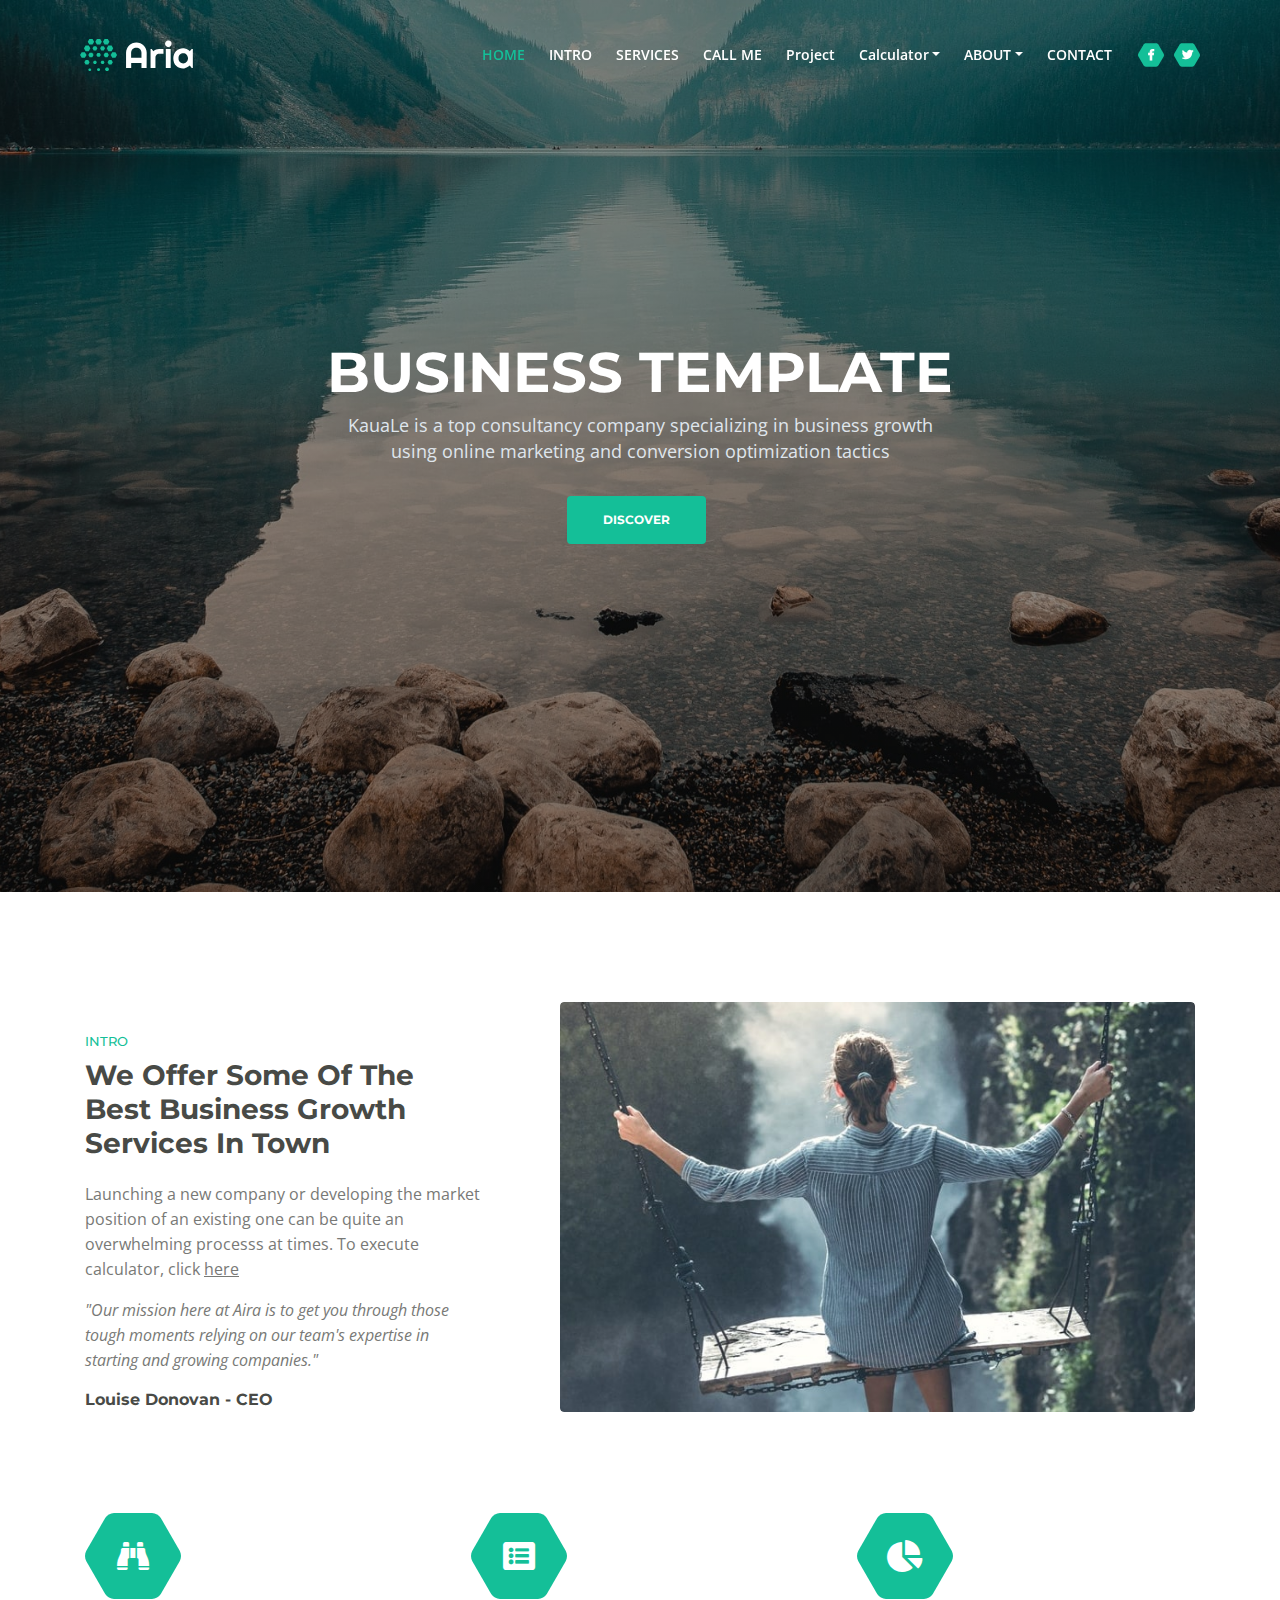
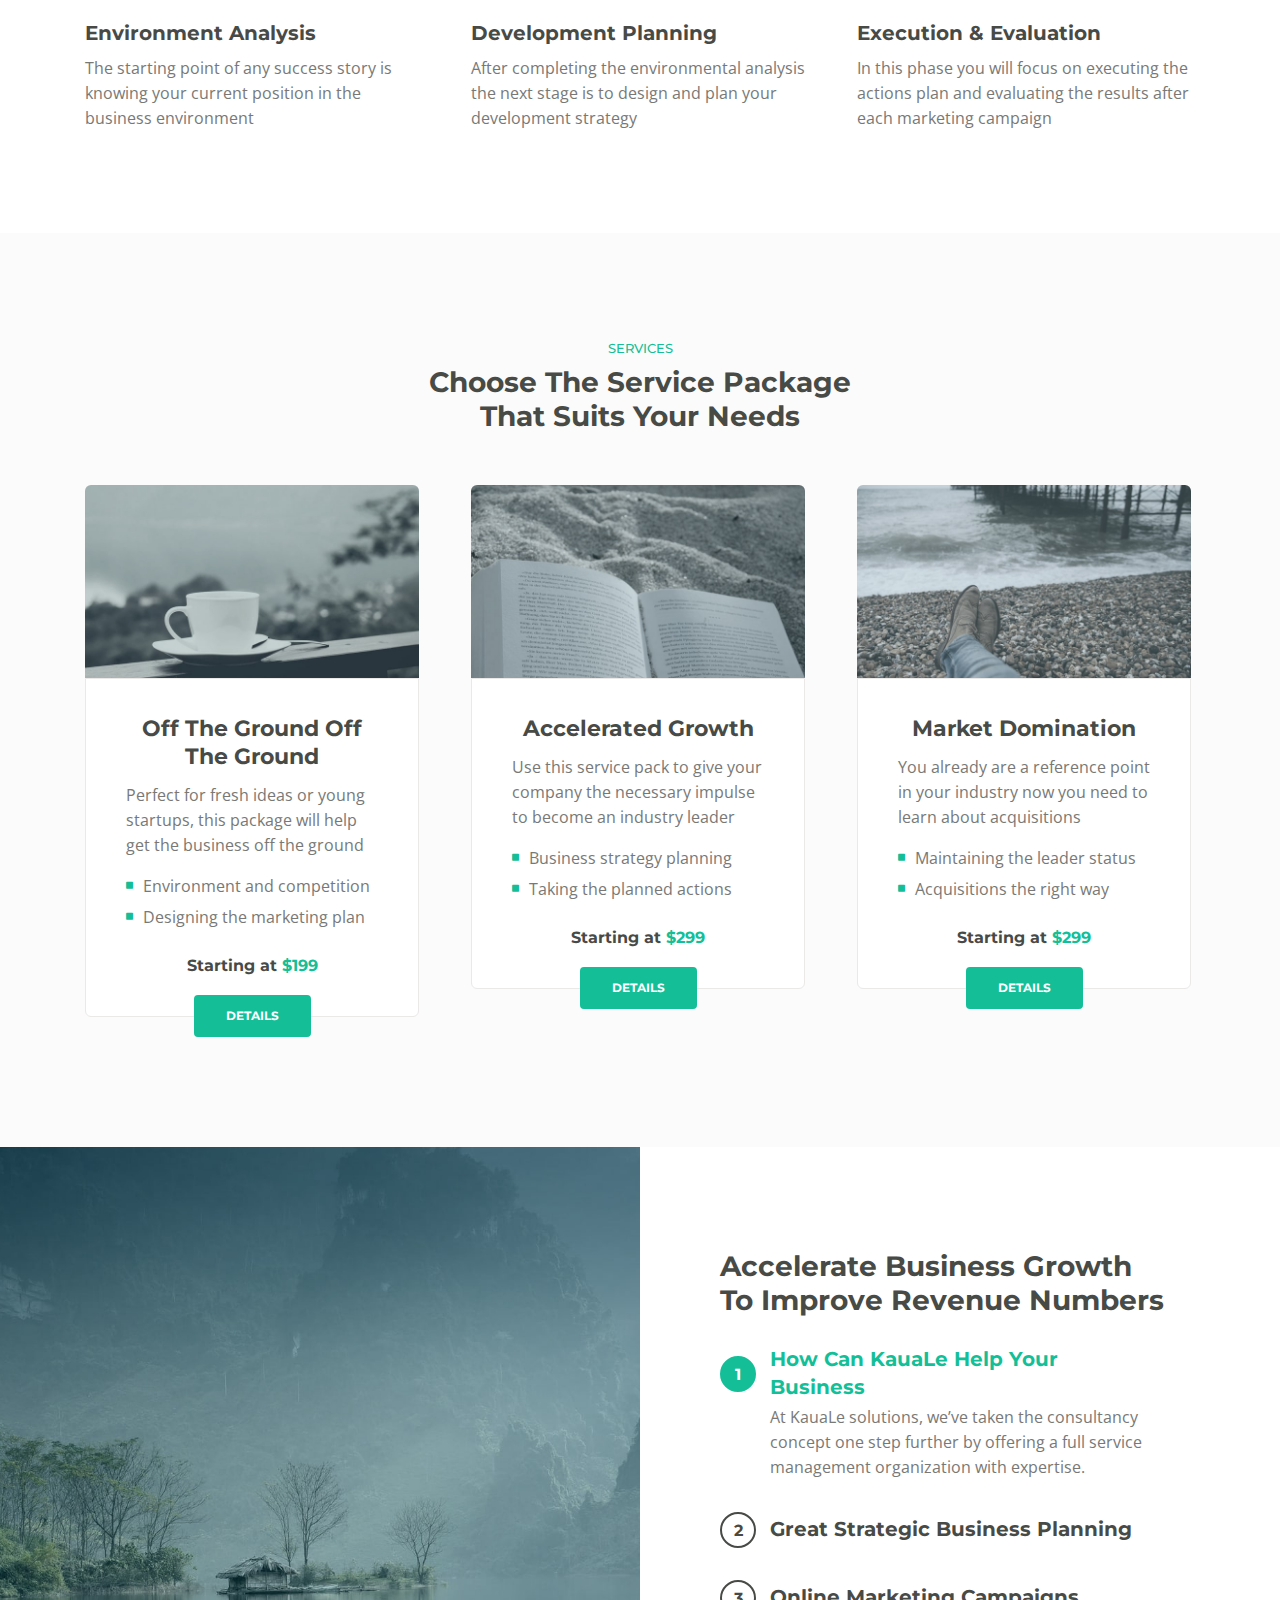
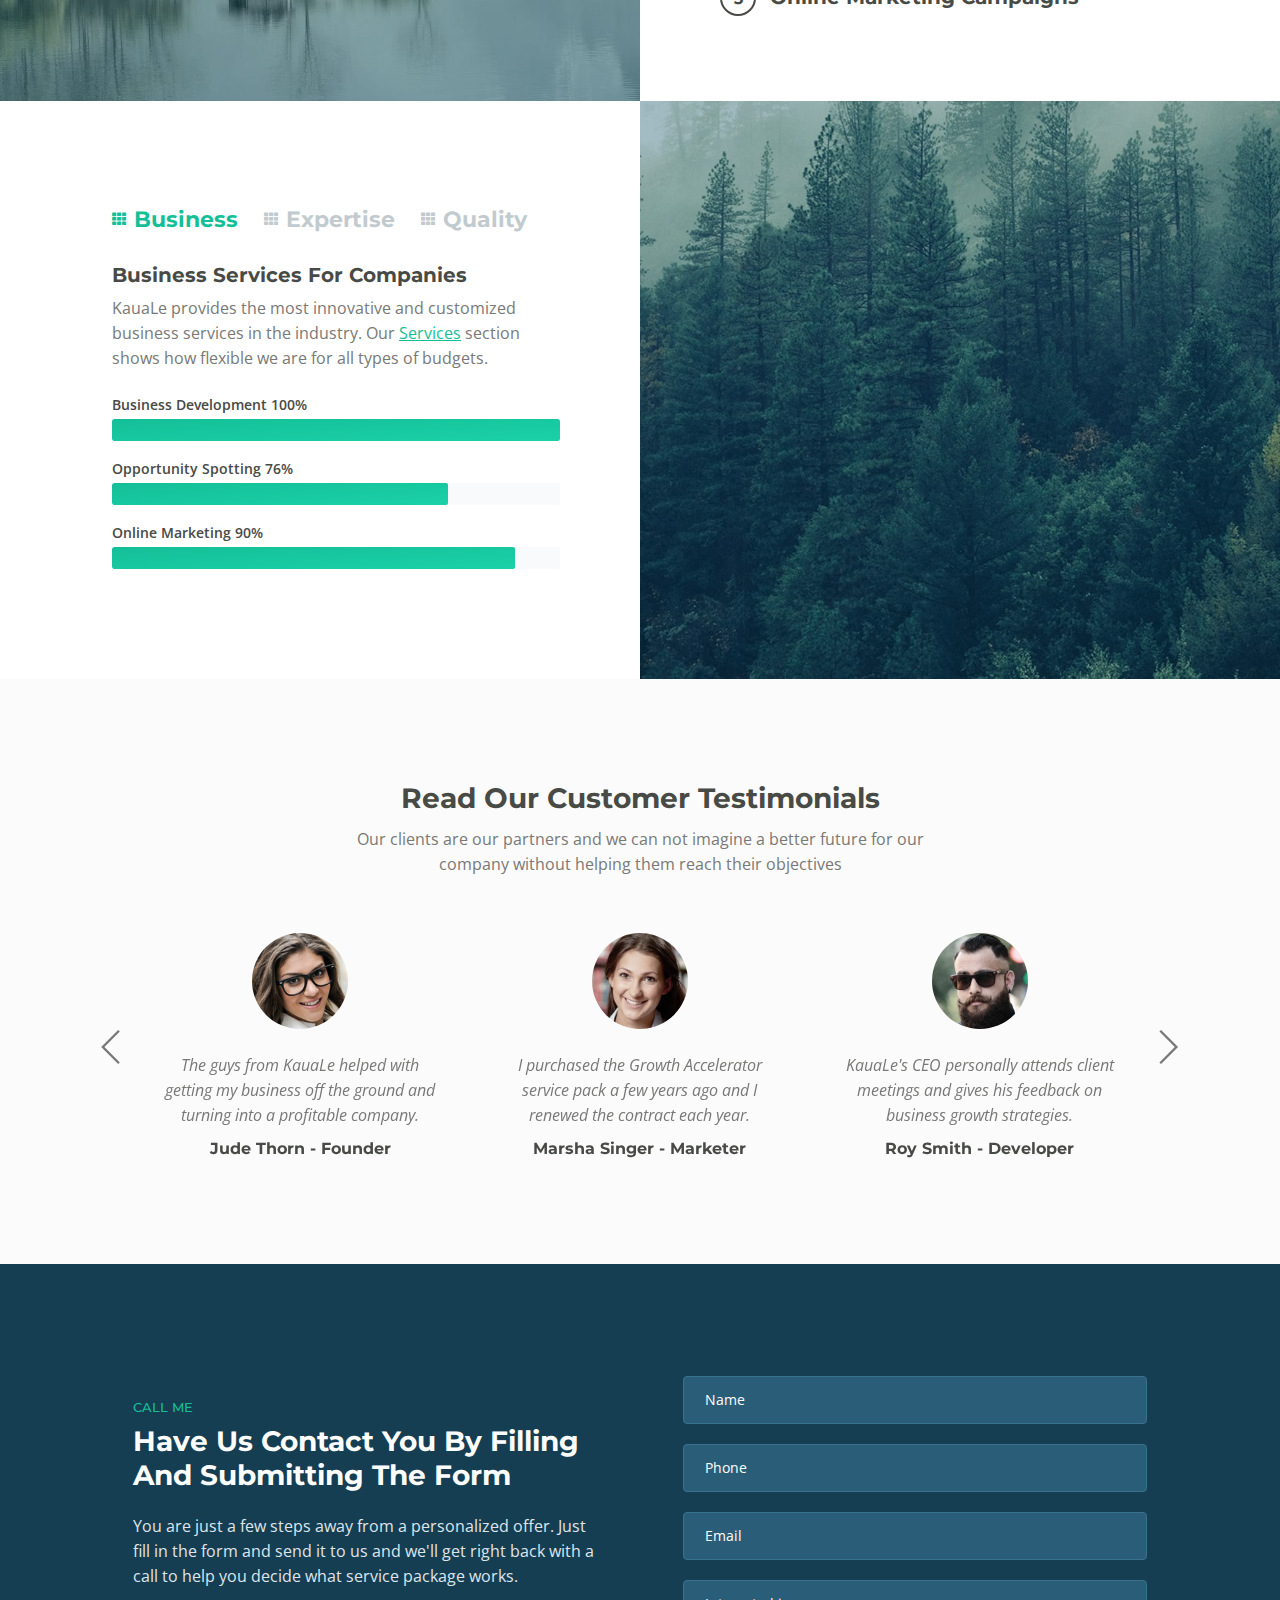
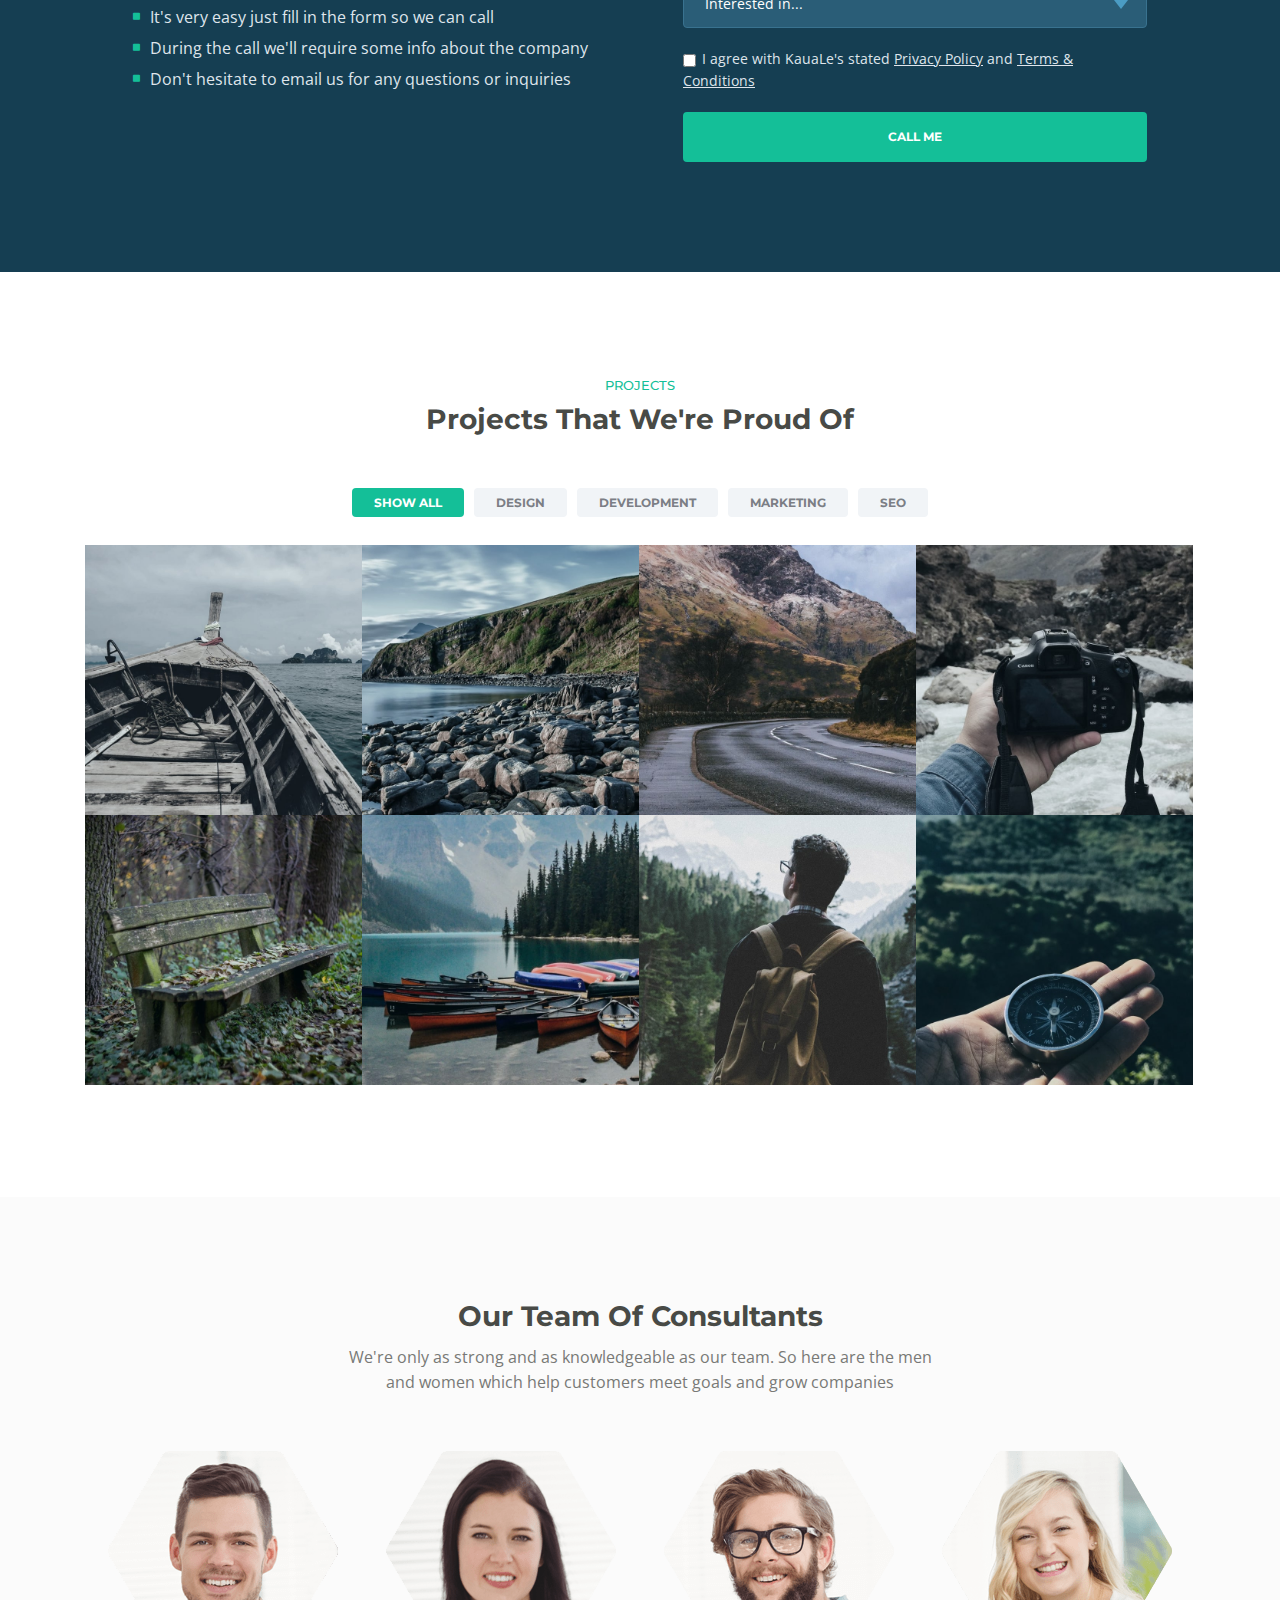
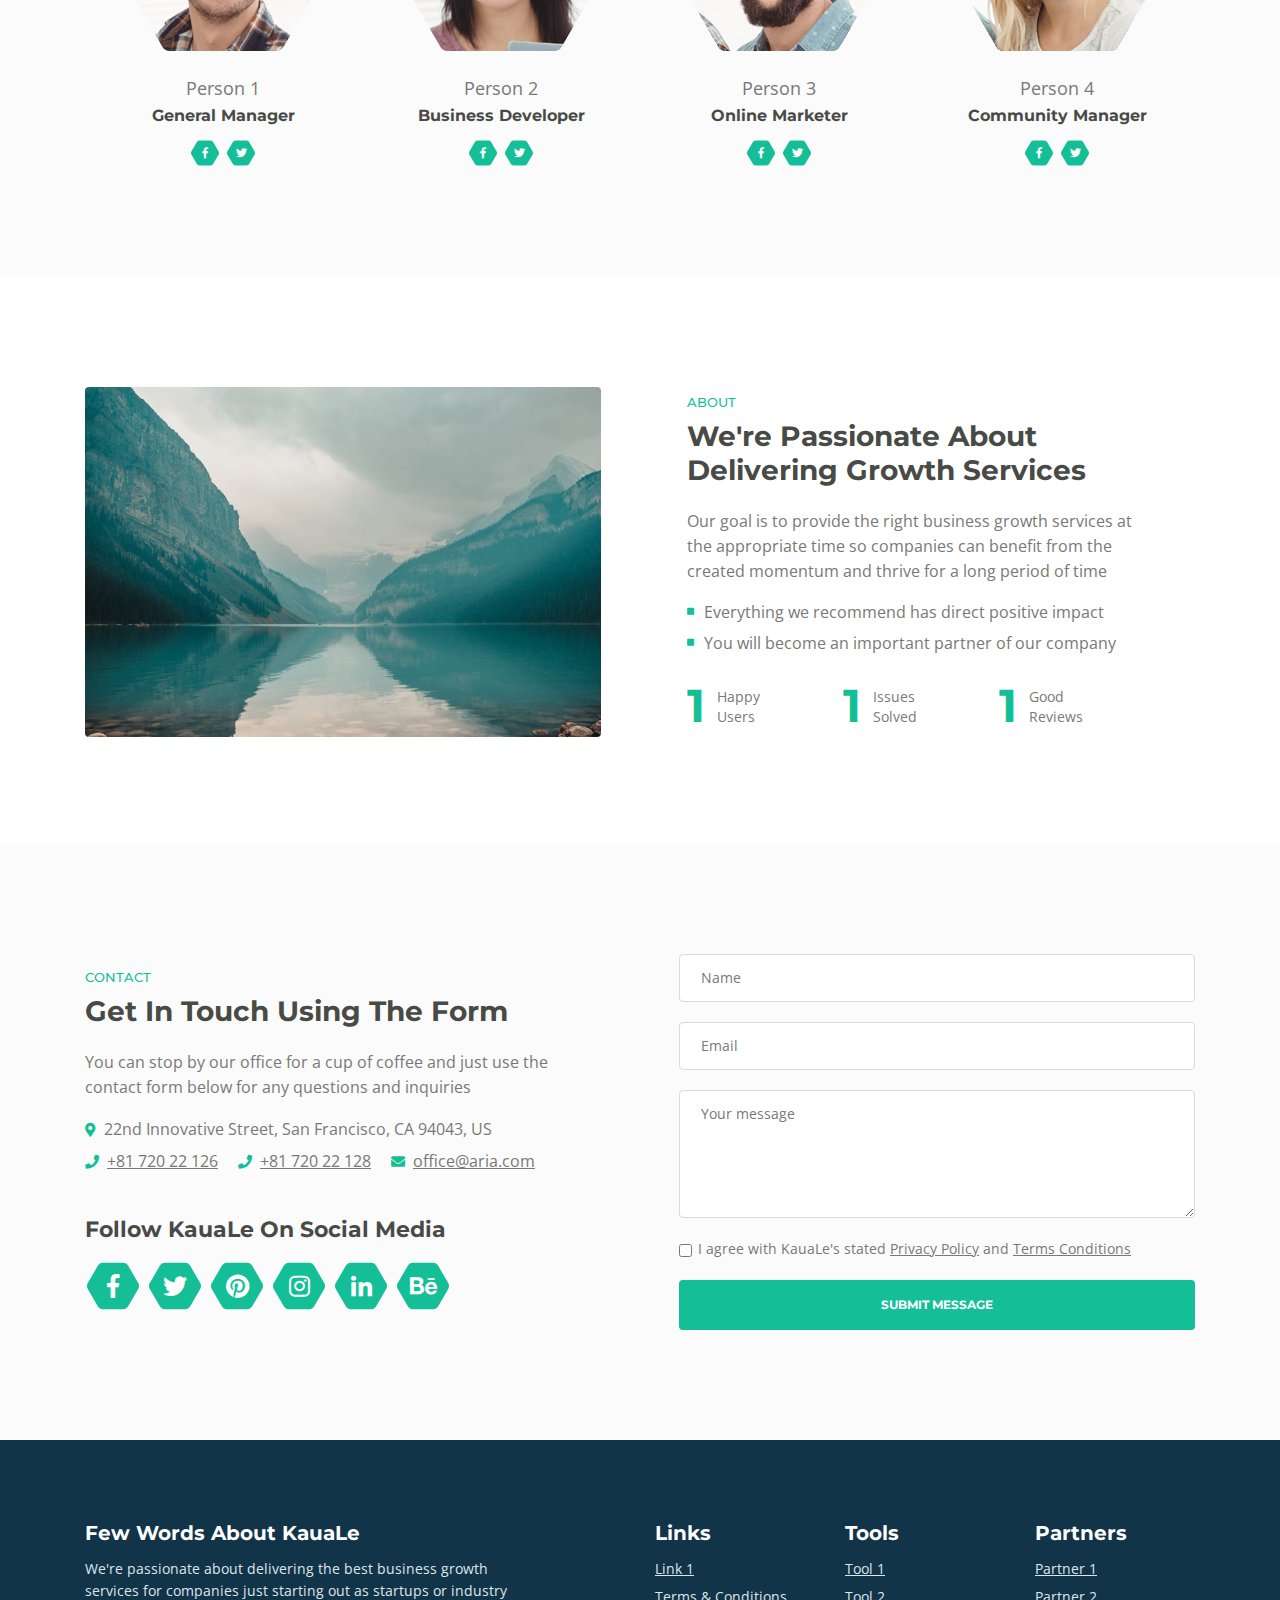
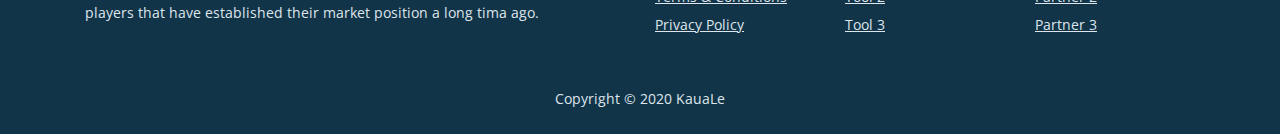
==== index.html @ f8635fef "data-netlify form added" ====
<!DOCTYPE html>
<html lang="en">
<head>
    <meta charset="utf-8">
    <meta name="viewport" content="width=device-width, initial-scale=1, shrink-to-fit=no">
    
    <!-- SEO Meta Tags -->
    <meta name="description" content="KauaLe is a business focused HTML landing page template built with Bootstrap to help you create lead generation websites for companies and their services.">
    <meta name="author" content="KauaLe">

    <!-- OG Meta Tags to improve the way the post looks when you share the page on LinkedIn, Facebook, Google+ -->
	<meta property="og:KauaLe" content="Content of KauaLe" /> <!-- website name -->
	<meta property="og:https://kauale.netlify.app" content="" /> <!-- website link -->
	<meta property="og:KauaLe" content="Title"/> <!-- title shown in the actual shared post -->
	<meta property="og:description of home page" content="description content" /> <!-- description shown in the actual shared post -->
	<meta property="og:image" content="" /> <!-- image link, make sure it's jpg -->
	<meta property="og:https://kauale.netlify.app" content="" /> <!-- where do you want your post to link to -->
	<meta property="og:type" content="article" />

    <!-- Website Title -->
    <title>KauaLe - Business HTML Landing Page Template</title>
    
    <!-- Styles -->
    <link href="https://fonts.googleapis.com/css?family=Montserrat:500,700&display=swap&subset=latin-ext" rel="stylesheet">
    <link href="https://fonts.googleapis.com/css?family=Open+Sans:400,400i,600&display=swap&subset=latin-ext" rel="stylesheet">
    <link href="css/bootstrap.css" rel="stylesheet">
    <link href="css/fontawesome-all.css" rel="stylesheet">
    <link href="css/swiper.css" rel="stylesheet">
	<link href="css/magnific-popup.css" rel="stylesheet">
	<link href="css/styles.css" rel="stylesheet">
	
	<!-- Favicon  -->
    <link rel="icon" href="images/favicon.png">
</head>
<body data-spy="scroll" data-target=".fixed-top">
    
    <!-- Preloader -->
	<div class="spinner-wrapper">
        <div class="spinner">
            <div class="bounce1"></div>
            <div class="bounce2"></div>
            <div class="bounce3"></div>
        </div>
    </div>
    <!-- end of preloader -->
    

    <!-- Navbar -->
    <nav class="navbar navbar-expand-md navbar-dark navbar-custom fixed-top">
        <!-- Text Logo - Use this if you don't have a graphic logo -->
        <!-- <a class="navbar-brand logo-text page-scroll" href="index.html">KauaLe</a> -->

        <!-- Image Logo -->
        <a class="navbar-brand logo-image" href="index.html"><img src="images/logo.svg" alt="alternative"></a>
        
        <!-- Mobile Menu Toggle Button -->
        <button class="navbar-toggler" type="button" data-toggle="collapse" data-target="#navbarsExampleDefault" aria-controls="navbarsExampleDefault" aria-expanded="false" aria-label="Toggle navigation">
            <span class="navbar-toggler-awesome fas fa-bars"></span>
            <span class="navbar-toggler-awesome fas fa-times"></span>
        </button>
        <!-- end of mobile menu toggle button -->

        <div class="collapse navbar-collapse" id="navbarsExampleDefault">
            <ul class="navbar-nav ml-auto">
                <li class="nav-item">
                    <a class="nav-link page-scroll" href="#header">HOME <span class="sr-only">(current)</span></a>
                </li>
                <li class="nav-item">
                    <a class="nav-link page-scroll" href="#intro">INTRO</a>
                </li>
                <li class="nav-item">
                    <a class="nav-link page-scroll" href="#services">SERVICES</a>
                </li>
                <li class="nav-item">
                    <a class="nav-link page-scroll" href="#callMe">CALL ME</a>
                </li>
                <li class="nav-item">
                    <a class="nav-link page-scroll" href="#project">Project</a>
                </li>
                <li class="nav-item dropdown">
                    <a class="nav-link dropdown-toggle page-scroll" href="#Calculator" id="navbarDropdown" role="button" aria-haspopup="true" aria-expanded="false">Calculator</a>
                    <div class="dropdown-menu" aria-labelledby="navbarDropdown">
                        <a class="dropdown-item" href="Calculator/Calculator.html" target="_blank"><span class="item-text">Scientific </span></a>
                        <div class="dropdown-items-divide-hr"></div>
                       <a class="dropdown-item" href="Calculator/index.html" target="_blank"><span class="item-text">Tip Calc</span></a>
                    </div>
                </li>

                <!-- Dropdown Menu -->          
                <li class="nav-item dropdown">
                    <a class="nav-link dropdown-toggle page-scroll" href="#about" id="navbarDropdown" role="button" aria-haspopup="true" aria-expanded="false">ABOUT</a>
                    <div class="dropdown-menu" aria-labelledby="navbarDropdown">
                        <a class="dropdown-item" href="terms-conditions.html"><span class="item-text">TERMS CONDITIONS</span></a>
                        <div class="dropdown-items-divide-hr"></div>
                        <a class="dropdown-item" href="privacy-policy.html"><span class="item-text">PRIVACY POLICY</span></a>
                    </div>
                </li>
                <!-- end of dropdown menu -->

                <li class="nav-item">
                    <a class="nav-link page-scroll" href="#contact">CONTACT</a>
                </li>
            </ul>
            <span class="nav-item social-icons">
                <span class="fa-stack">
                    <a href="https://twitter.com/kauale_bot" target="_blank">
                        <span class="hexagon"></span>
                        <i class="fab fa-facebook-f fa-stack-1x"></i>
                    </a>
                </span>
                <span class="fa-stack">
                    <a href="https://twitter.com/kauale_bot" target="_blank">
                        <span class="hexagon"></span>
                        <i class="fab fa-twitter fa-stack-1x"></i>
                    </a>
                </span>
            </span>
        </div>
    </nav> <!-- end of navbar -->
    <!-- end of navbar -->


    <!-- Header -->
    <header id="header" class="header">
        <div class="header-content">
            <div class="container">
                <div class="row">
                    <div class="col-lg-12">
                        <div class="text-container">
                            <h1>BUSINESS <span id="js-rotating">TEMPLATE, SERVICES, SOLUTIONS</span></h1>
                            <p class="p-heading p-large">KauaLe is a top consultancy company specializing in business growth using online marketing and conversion optimization tactics</p>
                            <a class="btn-solid-lg page-scroll" href="#intro">DISCOVER</a>
                        </div>
                    </div> <!-- end of col -->
                </div> <!-- end of row -->
            </div> <!-- end of container -->
        </div> <!-- end of header-content -->
    </header> <!-- end of header -->
    <!-- end of header -->


    <!-- Intro -->
    <div id="intro" class="basic-1">
        <div class="container">
            <div class="row">
                <div class="col-lg-5">
                    <div class="text-container">
                        <div class="section-title">INTRO</div>
                        <h2>We Offer Some Of The Best Business Growth Services In Town</h2>
                        <p>Launching a new company or developing the market position of an existing one can be quite an overwhelming processs at times.
                            To execute calculator, click <a href="Calculator/Calculator.html" target="_blank">here</p></a>
                        <p class="testimonial-text">"Our mission here at Aira is to get you through those tough moments relying on our team's expertise in starting and growing companies."</p>
                        <div class="testimonial-author">Louise Donovan - CEO</div>
                    </div> <!-- end of text-container -->
                </div> <!-- end of col -->
                <div class="col-lg-7">
                    <div class="image-container">
                        <img class="img-fluid" src="images/intro-office.jpg" alt="alternative">
                    </div> <!-- end of image-container -->
                </div> <!-- end of col -->
            </div> <!-- end of row -->
        </div> <!-- end of container -->
    </div> <!-- end of basic-1 -->
    <!-- end of intro -->


    <!-- Description -->
    <div class="cards-1">
        <div class="container">
            <div class="row">
                <div class="col-lg-12">
                    
                    <!-- Card -->
                    <div class="card">
                        <span class="fa-stack">
                            <span class="hexagon"></span>
                            <i class="fas fa-binoculars fa-stack-1x"></i>
                        </span>
                        <div class="card-body">
                            <h4 class="card-title">Environment Analysis</h4>
                            <p>The starting point of any success story is knowing your current position in the business environment</p>
                        </div>
                    </div>
                    <!-- end of card -->

                    <!-- Card -->
                    <div class="card">
                        <span class="fa-stack">
                            <span class="hexagon"></span>
                            <i class="fas fa-list-alt fa-stack-1x"></i>
                        </span>
                        <div class="card-body">
                            <h4 class="card-title">Development Planning</h4>
                            <p>After completing the environmental analysis the next stage is to design and  plan your development strategy</p>
                        </div>
                    </div>
                    <!-- end of card -->

                    <!-- Card -->
                    <div class="card">
                        <span class="fa-stack">
                            <span class="hexagon"></span>
                            <i class="fas fa-chart-pie fa-stack-1x"></i>
                        </span>
                        <div class="card-body">
                            <h4 class="card-title">Execution & Evaluation</h4>
                            <p>In this phase you will focus on executing the actions plan and evaluating the results after each marketing campaign</p>
                        </div>
                    </div>
                    <!-- end of card -->

                </div> <!-- end of col -->
            </div> <!-- end of row -->
        </div> <!-- end of container -->
    </div> <!-- end of cards-1 -->
    <!-- end of description -->


    <!-- Services -->
    <div id="services" class="cards-2">
        <div class="container">
            <div class="row">
                <div class="col-lg-12">
                    <div class="section-title">SERVICES</div>
                    <h2>Choose The Service Package<br> That Suits Your Needs</h2>
                </div> <!-- end of col -->
            </div> <!-- end of row -->
            <div class="row">
                <div class="col-lg-12">
                    
                    <!-- Card -->
                    <div class="card">
                        <div class="card-image">
                            <img class="img-fluid" src="images/services-1.jpg" alt="alternative">
                        </div>
                        <div class="card-body">
                            <h3 class="card-title">Off The Ground Off The Ground</h3>
                            <p>Perfect for fresh ideas or young startups, this package will help get the business off the ground</p>
                            <ul class="list-unstyled li-space-lg">
                                <li class="media">
                                    <i class="fas fa-square"></i>
                                    <div class="media-body">Environment and competition</div>
                                </li>
                                <li class="media">
                                    <i class="fas fa-square"></i>
                                    <div class="media-body">Designing the marketing plan</div>
                                </li>
                            </ul>
                            <p class="price">Starting at <span>$199</span></p>
                        </div>
                        <div class="button-container">
                            <a class="btn-solid-reg page-scroll" href="#callMe">DETAILS</a>
                        </div> <!-- end of button-container -->
                    </div>
                    <!-- end of card -->

                    <!-- Card -->
                    <div class="card">
                        <div class="card-image">
                            <img class="img-fluid" src="images/services-2.jpg" alt="alternative">
                        </div>
                        <div class="card-body">
                            <h3 class="card-title">Accelerated Growth</h3>
                            <p>Use this service pack to give your company the necessary impulse to become an industry leader</p>
                            <ul class="list-unstyled li-space-lg">
                                <li class="media">
                                    <i class="fas fa-square"></i>
                                    <div class="media-body">Business strategy planning</div>
                                </li>
                                <li class="media">
                                    <i class="fas fa-square"></i>
                                    <div class="media-body">Taking the planned actions</div>
                                </li>
                            </ul>
                            <p class="price">Starting at <span>$299</span></p>
                        </div>
                        <div class="button-container">
                            <a class="btn-solid-reg page-scroll" href="#callMe">DETAILS</a>
                        </div> <!-- end of button-container -->
                    </div>
                    <!-- end of card -->

                    <!-- Card -->
                    <div class="card">
                        <div class="card-image">
                            <img class="img-fluid" src="images/services-3.jpg" alt="alternative">
                        </div>
                        <div class="card-body">
                            <h3 class="card-title">Market Domination</h3>
                            <p>You already are a reference point in your industry now you need to learn about acquisitions</p>
                            <ul class="list-unstyled li-space-lg">
                                <li class="media">
                                    <i class="fas fa-square"></i>
                                    <div class="media-body">Maintaining the leader status</div>
                                </li>
                                <li class="media">
                                    <i class="fas fa-square"></i>
                                    <div class="media-body">Acquisitions the right way</div>
                                </li>
                            </ul>
                            <p class="price">Starting at <span>$299</span></p>
                        </div>
                        <div class="button-container">
                            <a class="btn-solid-reg page-scroll" href="#callMe">DETAILS</a>
                        </div> <!-- end of button-container -->
                    </div>
                    <!-- end of card -->

                </div> <!-- end of col -->
            </div> <!-- end of row -->
        </div> <!-- end of container -->
    </div> <!-- end of cards-2 -->
    <!-- end of services -->
    

    <!-- Details 1 -->
	<div id="details" class="accordion">
		<div class="area-1">
		</div><!-- end of area-1 on same line and no space between comments to eliminate margin white space --><div class="area-2">
            
            <!-- Accordion -->
            <div class="accordion-container" id="accordionOne">
                <h2>Accelerate Business Growth To Improve Revenue Numbers</h2>
                <div class="item">
                    <div id="headingOne">
                        <span data-toggle="collapse" data-target="#collapseOne" aria-expanded="true" aria-controls="collapseOne" role="button">
                            <span class="circle-numbering">1</span><span class="accordion-title">How Can KauaLe Help Your Business</span>
                        </span>
                    </div>
                    <div id="collapseOne" class="collapse show" aria-labelledby="headingOne" data-parent="#accordionOne">
                        <div class="accordion-body">
                            At KauaLe solutions, we’ve taken the consultancy concept one step further by offering a full service management organization with expertise.
                        </div>
                    </div>
                </div> <!-- end of item -->
            
                <div class="item">
                    <div id="headingTwo">
                        <span class="collapsed" data-toggle="collapse" data-target="#collapseTwo" aria-expanded="false" aria-controls="collapseTwo" role="button">
                            <span class="circle-numbering">2</span><span class="accordion-title">Great Strategic Business Planning</span>
                        </span>
                    </div>
                    <div id="collapseTwo" class="collapse" aria-labelledby="headingTwo" data-parent="#accordionOne">
                        <div class="accordion-body">
                            KauaLe partners with businesses to business growth and development ideas including environment analysis, plan execution and evaluation.
                        </div>
                    </div>
                </div> <!-- end of item -->
            
                <div class="item">
                    <div id="headingThree">
                        <span class="collapsed" data-toggle="collapse" data-target="#collapseThree" aria-expanded="false" aria-controls="collapseThree" role="button">
                            <span class="circle-numbering">3</span><span class="accordion-title">Online Marketing Campaigns</span>
                        </span>
                    </div>
                    <div id="collapseThree" class="collapse" aria-labelledby="headingThree" data-parent="#accordionOne">
                        <div class="accordion-body">
                            An awesome online marketing plan won't save your bad product but paired with a good product, the sky is the limit for what can be achieved.
                        </div>
                    </div>
                </div> <!-- end of item -->
            </div> <!-- end of accordion-container -->
            <!-- end of accordion -->

		</div> <!-- end of area-2 -->
    </div> <!-- end of accordion -->
    <!-- end of details 1 -->


    <!-- Details 2 -->
	<div class="tabs">
        <div class="area-1">
            <div class="tabs-container">
                
                <!-- Tabs Links -->
                <ul class="nav nav-tabs" id="ariaTabs" role="tablist">
                    <li class="nav-item">
                        <a class="nav-link active" id="nav-tab-1" data-toggle="tab" href="#tab-1" role="tab" aria-controls="tab-1" aria-selected="true"><i class="fas fa-th"></i> Business</a>
                    </li>
                    <li class="nav-item">
                        <a class="nav-link" id="nav-tab-2" data-toggle="tab" href="#tab-2" role="tab" aria-controls="tab-2" aria-selected="false"><i class="fas fa-th"></i> Expertise</a>
                    </li>
                    <li class="nav-item">
                        <a class="nav-link" id="nav-tab-3" data-toggle="tab" href="#tab-3" role="tab" aria-controls="tab-3" aria-selected="false"><i class="fas fa-th"></i> Quality</a>
                    </li>
                </ul>
                <!-- end of tabs links -->
                
                <!-- Tabs Content -->
                <div class="tab-content" id="ariaTabsContent">

                    <!-- Tab -->
                    <div class="tab-pane fade show active" id="tab-1" role="tabpanel" aria-labelledby="tab-1">
                        <h4>Business Services For Companies</h4>
                        <p>KauaLe provides the most innovative and customized business services in the industry. Our <a class="green page-scroll" href="#services">Services</a> section shows how flexible we are for all types of budgets.</p>
                        
                        <!-- Progress Bars -->
                        <div class="progress-container">
                            <div class="title">Business Development 100%</div>
                            <div class="progress">
                                <div class="progress-bar first" role="progressbar" aria-valuenow="0" aria-valuemin="0" aria-valuemax="100"></div>
                            </div>
                            <div class="title">Opportunity Spotting 76%</div>
                            <div class="progress">
                                <div class="progress-bar second" role="progressbar" aria-valuenow="75" aria-valuemin="0" aria-valuemax="100"></div>
                            </div>
                            <div class="title">Online Marketing 90%</div>
                            <div class="progress">
                                <div class="progress-bar third" role="progressbar" aria-valuenow="90" aria-valuemin="0" aria-valuemax="100"></div>
                            </div>
                        </div> <!-- end of progress-container -->
                        <!-- end of progress bars -->
                        
                    </div> <!-- end of tab-pane --> 
                    <!-- end of tab -->

                    <!-- Tab -->
                    <div class="tab-pane fade" id="tab-2" role="tabpanel" aria-labelledby="tab-2">
                        <ul class="list-unstyled li-space-lg first">
                            <li class="media">
                                <div class="media-bullet">1</div>
                                <div class="media-body"><strong>High quality</strong> is on top of our list when it comes to the way we deliver the services</div>
                            </li>
                            <li class="media">
                                <div class="media-bullet">2</div>
                                <div class="media-body"><strong>Maximum impact</strong> is what we look for in our actions</div>
                            </li>
                            <li class="media">
                                <div class="media-bullet">3</div>
                                <div class="media-body"><strong>Quality standards</strong> are important but meant to be exceeded</div>
                            </li>
                        </ul>
                        <ul class="list-unstyled li-space-lg last">
                            <li class="media">
                                <div class="media-bullet">4</div>
                                <div class="media-body"><strong>We're always looking</strong> for industry leaders to help them win their market position</div>
                            </li>
                            <li class="media">
                                <div class="media-bullet">5</div>
                                <div class="media-body"><strong>Evaluation</strong> is a key aspect of this business and important</div>
                            </li>
                            <li class="media">
                                <div class="media-bullet">6</div>
                                <div class="media-body"><strong>Ethic</strong> procedures ar alwasy at the base of everything we do</div>
                            </li>
                        </ul>
                    </div> <!-- end of tab-pane -->
                    <!-- end of tab -->

                    <!-- Tab -->
                    <div class="tab-pane fade" id="tab-3" role="tabpanel" aria-labelledby="tab-3">
                        <p><strong>We strive to achieve</strong> 100% customer satisfaction for both types of customers: hiring companies and job seekers. Types of customers: <a class="green" href="#your-link" data-target=".fixed-top">with huge potential</a></p>
                        <p><strong>Our goal is to help</strong> your company achieve its full potential and establish long term stability for <a class="green" href="#your-link">the stakeholders</a></p>
                        <ul class="list-unstyled li-space-lg">
                            <li class="media">
                                <i class="fas fa-square"></i>
                                <div class="media-body">It's easy to get a quotation, just call our office anytime</div>
                            </li>
                            <li class="media">
                                <i class="fas fa-square"></i>
                                <div class="media-body">We'll get back to you with an initial estimate soon</div>
                            </li>
                            <li class="media">
                                <i class="fas fa-square"></i>
                                <div class="media-body">Get ready to see results even after only 30 days</div>
                            </li>
                            <li class="media">
                                <i class="fas fa-square"></i>
                                <div class="media-body">Ask for a quote and start improving your business</div>
                            </li>
                            <li class="media">
                                <i class="fas fa-square"></i>
                                <div class="media-body">Just fill out the form and we'll call you right away</div>
                            </li>
                        </ul>
                    </div> <!-- end of tab-pane -->
                    <!-- end of tab -->

                </div> <!-- end of tab-content -->
                <!-- end of tabs content -->

            </div> <!-- end of tabs-container -->
        </div><!-- end of area-1 on same line and no space between comments to eliminate margin white space --><div class="area-2"></div> <!-- end of area-2 -->
    </div> <!-- end of tabs -->
    <!-- end of details 2 -->


    <!-- Testimonials -->
    <div class="slider">
        <div class="container">
            <div class="row">
                <div class="col-lg-12">
                    <h2>Read Our Customer Testimonials</h2>
                    <p class="p-heading">Our clients are our partners and we can not imagine a better future for our company without helping them reach their objectives</p>
                </div> <!-- end of col -->
            </div> <!-- end of row -->
            <div class="row">
                <div class="col-lg-12">

                    <!-- Card Slider -->
                    <div class="slider-container">
                        <div class="swiper-container card-slider">
                            <div class="swiper-wrapper">
                                
                                <!-- Slide -->
                                <div class="swiper-slide">
                                    <div class="card">
                                        <img class="card-image" src="images/testimonial-1.jpg" alt="alternative">
                                        <div class="card-body">
                                            <div class="testimonial-text">The guys from KauaLe helped with getting my business off the ground and turning into a profitable company.</div>
                                            <div class="testimonial-author">Jude Thorn - Founder</div>
                                        </div>
                                    </div>
                                </div> <!-- end of swiper-slide -->
                                <!-- end of slide -->
        
                                <!-- Slide -->
                                <div class="swiper-slide">
                                    <div class="card">
                                        <img class="card-image" src="images/testimonial-2.jpg" alt="alternative">
                                        <div class="card-body">
                                            <div class="testimonial-text">I purchased the Growth Accelerator service pack a few years ago and I renewed the contract each year. </div>
                                            <div class="testimonial-author">Marsha Singer - Marketer</div>
                                        </div>
                                    </div>        
                                </div> <!-- end of swiper-slide -->
                                <!-- end of slide -->
        
                                <!-- Slide -->
                                <div class="swiper-slide">
                                    <div class="card">
                                        <img class="card-image" src="images/testimonial-3.jpg" alt="alternative">
                                        <div class="card-body">
                                            <div class="testimonial-text">KauaLe's CEO personally attends client meetings and gives his feedback on business growth strategies.</div>
                                            <div class="testimonial-author">Roy Smith - Developer</div>
                                        </div>
                                    </div>        
                                </div> <!-- end of swiper-slide -->
                                <!-- end of slide -->
        
                                <!-- Slide -->
                                <div class="swiper-slide">
                                    <div class="card">
                                        <img class="card-image" src="images/testimonial-4.jpg" alt="alternative">
                                        <div class="card-body">
                                            <div class="testimonial-text">At the beginning I thought the prices are a little high for what they offer but they over deliver each and every time.</div>
                                            <div class="testimonial-author">Ronald Spice - Owner</div>
                                        </div>
                                    </div>
                                </div> <!-- end of swiper-slide -->
                                <!-- end of slide -->
        
                                <!-- Slide -->
                                <div class="swiper-slide">
                                    <div class="card">
                                        <img class="card-image" src="images/testimonial-5.jpg" alt="alternative">
                                        <div class="card-body">
                                            <div class="testimonial-text">I recommend KauaLe to every business owner or growth leader that wants to take his company to the next level.</div>
                                            <div class="testimonial-author">Lindsay Rune - Manager</div>
                                        </div>
                                    </div>        
                                </div> <!-- end of swiper-slide -->
                                <!-- end of slide -->
        
                                <!-- Slide -->
                                <div class="swiper-slide">
                                    <div class="card">
                                        <img class="card-image" src="images/testimonial-6.jpg" alt="alternative">
                                        <div class="card-body">
                                            <div class="testimonial-text">My goals for using KauaLe's services seemed high when I first set them but they've met them with no problems.</div>
                                            <div class="testimonial-author">Ann Black - Consultant</div>
                                        </div>
                                    </div>        
                                </div> <!-- end of swiper-slide -->
                                <!-- end of slide -->
                            
                            </div> <!-- end of swiper-wrapper -->
        
                            <!-- Add Arrows -->
                            <div class="swiper-button-next"></div>
                            <div class="swiper-button-prev"></div>
                            <!-- end of add arrows -->
        
                        </div> <!-- end of swiper-container -->
                    </div> <!-- end of sliedr-container -->
                    <!-- end of card slider -->

                </div> <!-- end of col -->
            </div> <!-- end of row -->
        </div> <!-- end of container -->
    </div> <!-- end of slider -->
    <!-- end of testimonials -->


    <!-- Call Me -->
    <div id="callMe" class="form-1">
        <div class="container">
            <div class="row">
                <div class="col-lg-6">
                    <div class="text-container">
                        <div class="section-title">CALL ME</div>
                        <h2 class="white">Have Us Contact You By Filling And Submitting The Form</h2>
                        <p class="white">You are just a few steps away from a personalized offer. Just fill in the form and send it to us and we'll get right back with a call to help you decide what service package works.</p>
                        <ul class="list-unstyled li-space-lg white">
                            <li class="media">
                                <i class="fas fa-square"></i>
                                <div class="media-body">It's very easy just fill in the form so we can call</div>
                            </li>
                            <li class="media">
                                <i class="fas fa-square"></i>
                                <div class="media-body">During the call we'll require some info about the company</div>
                            </li>
                            <li class="media">
                                <i class="fas fa-square"></i>
                                <div class="media-body">Don't hesitate to email us for any questions or inquiries</div>
                            </li>
                        </ul>
                    </div>
                </div> <!-- end of col -->
                <div class="col-lg-6">
                   
                    <!-- Call Me Form -->
                    <form id="callMeForm" data-toggle="validator" data-focus="false">
                        <div class="form-group">
                            <input type="text" class="form-control-input" id="lname" name="lname" required>
                            <label class="label-control" for="lname">Name</label>
                            <div class="help-block with-errors"></div>
                        </div>
                        <div class="form-group">
                            <input type="text" class="form-control-input" id="lphone" name="lphone" required>
                            <label class="label-control" for="lphone">Phone</label>
                            <div class="help-block with-errors"></div>
                        </div>
                        <div class="form-group">
                            <input type="email" class="form-control-input" id="lemail" name="lemail" required>
                            <label class="label-control" for="lemail">Email</label>
                            <div class="help-block with-errors"></div>
                        </div>
                        <div class="form-group">
                            <select class="form-control-select" id="lselect" required>
                                <option class="select-option" value="" disabled selected>Interested in...</option>
                                <option class="select-option" value="Off The Ground">Off The Ground</option>
                                <option class="select-option" value="Accelerated Growth">Accelerated Growth</option>
                                <option class="select-option" value="Market Domination">Market Domination</option>
                            </select>
                            <div class="help-block with-errors"></div>
                        </div>
                        <div class="form-group checkbox white">
                            <input type="checkbox" id="lterms" value="Agreed-to-Terms" name="lterms" required>I agree with KauaLe's stated <a class="white" href="privacy-policy.html">Privacy Policy</a> and <a class="white" href="terms-conditions.html">Terms & Conditions</a>
                            <div class="help-block with-errors"></div>
                        </div>
                        <div class="form-group">
                            <button type="submit" class="form-control-submit-button">CALL ME</button>
                        </div>
                        <div class="form-message">
                            <div id="lmsgSubmit" class="h3 text-center hidden"></div>
                        </div>
                    </form>
                    <!-- end of call me form -->
                    
                </div> <!-- end of col -->
            </div> <!-- end of row -->
        </div> <!-- end of container -->
    </div> <!-- end of form-1 -->
    <!-- end of call me -->


    <!-- Projects -->
	<div id="projects" class="filter">
		<div class="container">
            <div class="row">
                <div class="col-lg-12">
                    <div class="section-title">PROJECTS</div>
                    <h2>Projects That We're Proud Of</h2>
                </div> <!-- end of col -->
            </div> <!-- end of row -->
            <div class="row">
                <div class="col-lg-12">
                    <!-- Filter -->
                    <div class="button-group filters-button-group">
                        <a class="button is-checked" data-filter="*"><span>SHOW ALL</span></a>
                        <a class="button" data-filter=".design"><span>DESIGN</span></a>
                        <a class="button" data-filter=".development"><span>DEVELOPMENT</span></a>
                        <a class="button" data-filter=".marketing"><span>MARKETING</span></a>
                        <a class="button" data-filter=".seo"><span>SEO</span></a>
                    </div> <!-- end of button group -->
                    <div class="grid">
                        <div class="element-item development">
                            <a class="popup-with-move-anim" href="#project-1"><div class="element-item-overlay"><span>Online Banking</span></div><img src="images/project-1.jpg" alt="alternative"></a>
                        </div>
                        <div class="element-item development">
                            <a class="popup-with-move-anim" href="#project-2"><div class="element-item-overlay"><span>Classic Industry</span></div><img src="images/project-2.jpg" alt="alternative"></a>
                        </div>
                        <div class="element-item design development marketing">
                            <a class="popup-with-move-anim" href="#project-3"><div class="element-item-overlay"><span>BoomBap Audio</span></div><img src="images/project-3.jpg" alt="alternative"></a>
                        </div>
                        <div class="element-item design development marketing">
                            <a class="popup-with-move-anim" href="#project-4"><div class="element-item-overlay"><span>Van Moose</span></div><img src="images/project-4.jpg" alt="alternative"></a>
                        </div>
                        <div class="element-item design development marketing seo">
                            <a class="popup-with-move-anim" href="#project-5"><div class="element-item-overlay"><span>Joy Moments</span></div><img src="images/project-5.jpg" alt="alternative"></a>
                        </div>
                        <div class="element-item design marketing seo">
                            <a class="popup-with-move-anim" href="#project-6"><div class="element-item-overlay"><span>Spark Events</span></div><img src="images/project-6.jpg" alt="alternative"></a>
                        </div>
                        <div class="element-item design marketing">
                            <a class="popup-with-move-anim" href="#project-7"><div class="element-item-overlay"><span>Casual Wear</span></div><img src="images/project-7.jpg" alt="alternative"></a>
                        </div>
                        <div class="element-item design marketing">
                            <a class="popup-with-move-anim" href="#project-8"><div class="element-item-overlay"><span>Zazoo Apps</span></div><img src="images/project-8.jpg" alt="alternative"></a>
                        </div>
                    </div> <!-- end of grid -->
                    <!-- end of filter -->
                    
                </div> <!-- end of col -->
            </div> <!-- end of row -->
		</div> <!-- end of container -->
    </div> <!-- end of filter -->
    <!-- end of projects -->


    <!-- Project Lightboxes -->
    <!-- Lightbox -->
    <div id="project-1" class="lightbox-basic zoom-anim-dialog mfp-hide">
        <div class="row">
            <button title="Close (Esc)" type="button" class="mfp-close x-button">×</button>
            <div class="col-lg-8">
                <img class="img-fluid" src="images/project-1.jpg" alt="alternative">
            </div> <!-- end of col -->
            <div class="col-lg-4">
                <h3>Online Banking</h3>
                <hr class="line-heading">
                <h6>Strategy Development</h6>
                <p>Need a solid foundation for your business growth plans? KauaLe will help you manage sales and meet your current needs</p>
                <p>By offering the best professional services and quality products in the market. Don't hesitate and get in touch with us.</p>
                <div class="testimonial-container">
                    <p class="testimonial-text">Need a solid foundation for your business growth plans? KauaLe will help you manage sales and meet your current requirements.</p>
                    <p class="testimonial-author">General Manager</p>
                </div>
                <a class="btn-solid-reg" href="https://twitter.com/kauale_bot" target="_blank">DETAILS</a> <a class="btn-outline-reg mfp-close as-button" href="#projects">BACK</a> 
            </div> <!-- end of col -->
        </div> <!-- end of row -->
    </div> <!-- end of lightbox-basic -->
    <!-- end of lightbox -->

    <!-- Lightbox -->
    <div id="project-2" class="lightbox-basic zoom-anim-dialog mfp-hide">
        <div class="row">
            <button title="Close (Esc)" type="button" class="mfp-close x-button">×</button>
            <div class="col-lg-8">
                <img class="img-fluid" src="images/project-2.jpg" alt="alternative">
            </div> <!-- end of col -->
            <div class="col-lg-4">
                <h3>Classic Industry</h3>
                <hr class="line-heading">
                <h6>Strategy Development</h6>
                <p>Need a solid foundation for your business growth plans? KauaLe will help you manage sales and meet your current needs</p>
                <p>By offering the best professional services and quality products in the market. Don't hesitate and get in touch with us.</p>
                <div class="testimonial-container">
                    <p class="testimonial-text">Need a solid foundation for your business growth plans? KauaLe will help you manage sales and meet your current requirements.</p>
                    <p class="testimonial-author">General Manager</p>
                </div>
                <a class="btn-solid-reg" href="#your-link">DETAILS</a> <a class="btn-outline-reg mfp-close as-button" href="#projects">BACK</a> 
            </div> <!-- end of col -->
        </div> <!-- end of row -->
    </div> <!-- end of lightbox-basic -->
    <!-- end of lightbox -->

    <!-- Lightbox -->
    <div id="project-3" class="lightbox-basic zoom-anim-dialog mfp-hide">
        <div class="row">
            <button title="Close (Esc)" type="button" class="mfp-close x-button">×</button>
            <div class="col-lg-8">
                <img class="img-fluid" src="images/project-3.jpg" alt="alternative">
            </div> <!-- end of col -->
            <div class="col-lg-4">
                <h3>BoomBap Audio</h3>
                <hr class="line-heading">
                <h6>Strategy Development</h6>
                <p>Need a solid foundation for your business growth plans? KauaLe will help you manage sales and meet your current needs</p>
                <p>By offering the best professional services and quality products in the market. Don't hesitate and get in touch with us.</p>
                <div class="testimonial-container">
                    <p class="testimonial-text">Need a solid foundation for your business growth plans? KauaLe will help you manage sales and meet your current requirements.</p>
                    <p class="testimonial-author">General Manager</p>
                </div>
                <a class="btn-solid-reg" href="#your-link">DETAILS</a> <a class="btn-outline-reg mfp-close as-button" href="#projects">BACK</a> 
            </div> <!-- end of col -->
        </div> <!-- end of row -->
    </div> <!-- end of lightbox-basic -->
    <!-- end of lightbox -->

    <!-- Lightbox -->
    <div id="project-4" class="lightbox-basic zoom-anim-dialog mfp-hide">
        <div class="row">
            <button title="Close (Esc)" type="button" class="mfp-close x-button">×</button>
            <div class="col-lg-8">
                <img class="img-fluid" src="images/project-4.jpg" alt="alternative">
            </div> <!-- end of col -->
            <div class="col-lg-4">
                <h3>Van Moose</h3>
                <hr class="line-heading">
                <h6>Strategy Development</h6>
                <p>Need a solid foundation for your business growth plans? KauaLe will help you manage sales and meet your current needs</p>
                <p>By offering the best professional services and quality products in the market. Don't hesitate and get in touch with us.</p>
                <div class="testimonial-container">
                    <p class="testimonial-text">Need a solid foundation for your business growth plans? KauaLe will help you manage sales and meet your current requirements.</p>
                    <p class="testimonial-author">General Manager</p>
                </div>
                <a class="btn-solid-reg" href="#your-link">DETAILS</a> <a class="btn-outline-reg mfp-close as-button" href="#projects">BACK</a> 
            </div> <!-- end of col -->
        </div> <!-- end of row -->
    </div> <!-- end of lightbox-basic -->
    <!-- end of lightbox -->

    <!-- Lightbox -->
    <div id="project-5" class="lightbox-basic zoom-anim-dialog mfp-hide">
        <div class="row">
            <button title="Close (Esc)" type="button" class="mfp-close x-button">×</button>
            <div class="col-lg-8">
                <img class="img-fluid" src="images/project-5.jpg" alt="alternative">
            </div> <!-- end of col -->
            <div class="col-lg-4">
                <h3>Joy Moments</h3>
                <hr class="line-heading">
                <h6>Strategy Development</h6>
                <p>Need a solid foundation for your business growth plans? KauaLe will help you manage sales and meet your current needs</p>
                <p>By offering the best professional services and quality products in the market. Don't hesitate and get in touch with us.</p>
                <div class="testimonial-container">
                    <p class="testimonial-text">Need a solid foundation for your business growth plans? KauaLe will help you manage sales and meet your current requirements.</p>
                    <p class="testimonial-author">General Manager</p>
                </div>
                <a class="btn-solid-reg" href="#your-link">DETAILS</a> <a class="btn-outline-reg mfp-close as-button" href="#projects">BACK</a> 
            </div> <!-- end of col -->
        </div> <!-- end of row -->
    </div> <!-- end of lightbox-basic -->
    <!-- end of lightbox -->

    <!-- Lightbox -->
    <div id="project-6" class="lightbox-basic zoom-anim-dialog mfp-hide">
        <div class="row">
            <button title="Close (Esc)" type="button" class="mfp-close x-button">×</button>
            <div class="col-lg-8">
                <img class="img-fluid" src="images/project-6.jpg" alt="alternative">
            </div> <!-- end of col -->
            <div class="col-lg-4">
                <h3>Spark Events</h3>
                <hr class="line-heading">
                <h6>Strategy Development</h6>
                <p>Need a solid foundation for your business growth plans? KauaLe will help you manage sales and meet your current needs</p>
                <p>By offering the best professional services and quality products in the market. Don't hesitate and get in touch with us.</p>
                <div class="testimonial-container">
                    <p class="testimonial-text">Need a solid foundation for your business growth plans? KauaLe will help you manage sales and meet your current requirements.</p>
                    <p class="testimonial-author">General Manager</p>
                </div>
                <a class="btn-solid-reg" href="#your-link">DETAILS</a> <a class="btn-outline-reg mfp-close as-button" href="#projects">BACK</a> 
            </div> <!-- end of col -->
        </div> <!-- end of row -->
    </div> <!-- end of lightbox-basic -->
    <!-- end of lightbox -->

    <!-- Lightbox -->
    <div id="project-7" class="lightbox-basic zoom-anim-dialog mfp-hide">
        <div class="row">
            <button title="Close (Esc)" type="button" class="mfp-close x-button">×</button>
            <div class="col-lg-8">
                <img class="img-fluid" src="images/project-7.jpg" alt="alternative">
            </div> <!-- end of col -->
            <div class="col-lg-4">
                <h3>Casual Wear</h3>
                <hr class="line-heading">
                <h6>Strategy Development</h6>
                <p>Need a solid foundation for your business growth plans? KauaLe will help you manage sales and meet your current needs</p>
                <p>By offering the best professional services and quality products in the market. Don't hesitate and get in touch with us.</p>
                <div class="testimonial-container">
                    <p class="testimonial-text">Need a solid foundation for your business growth plans? KauaLe will help you manage sales and meet your current requirements.</p>
                    <p class="testimonial-author">General Manager</p>
                </div>
                <a class="btn-solid-reg" href="#your-link">DETAILS</a> <a class="btn-outline-reg mfp-close as-button" href="#projects">BACK</a> 
            </div> <!-- end of col -->
        </div> <!-- end of row -->
    </div> <!-- end of lightbox-basic -->
    <!-- end of lightbox -->

    <!-- Lightbox -->
    <div id="project-8" class="lightbox-basic zoom-anim-dialog mfp-hide">
        <div class="row">
            <button title="Close (Esc)" type="button" class="mfp-close x-button">×</button>
            <div class="col-lg-8">
                <img class="img-fluid" src="images/project-8.jpg" alt="alternative">
            </div> <!-- end of col -->
            <div class="col-lg-4">
                <h3>Zazoo Apps</h3>
                <hr class="line-heading">
                <h6>Strategy Development</h6>
                <p>Need a solid foundation for your business growth plans? KauaLe will help you manage sales and meet your current needs</p>
                <p>By offering the best professional services and quality products in the market. Don't hesitate and get in touch with us.</p>
                <div class="testimonial-container">
                    <p class="testimonial-text">Need a solid foundation for your business growth plans? KauaLe will help you manage sales and meet your current requirements.</p>
                    <p class="testimonial-author">General Manager</p>
                </div>
                <a class="btn-solid-reg" href="#your-link">DETAILS</a> <a class="btn-outline-reg mfp-close as-button" href="#projects">BACK</a> 
            </div> <!-- end of col -->
        </div> <!-- end of row -->
    </div> <!-- end of lightbox-basic -->
    <!-- end of lightbox -->
    <!-- end of project lightboxes -->


    <!-- Team -->
    <div class="basic-2">
        <div class="container">
            <div class="row">
                <div class="col-lg-12">
                    <h2>Our Team Of Consultants</h2>
                    <p class="p-heading">We're only as strong and as knowledgeable as our team. So here are the men and women which help customers meet goals and grow companies</p>
                </div> <!-- end of col -->
            </div> <!-- end of row -->
            <div class="row">
                <div class="col-lg-12">

                    <!-- Team Member -->
                    <div class="team-member">
                        <div class="image-wrapper">
                            <img class="img-fluid" src="images/team-1.png" alt="alternative">
                        </div> <!-- end of image-wrapper -->
                        <p class="p-large">Person 1</p>
                        <p class="job-title">General Manager</p>
                        <span class="social-icons">
                            <span class="fa-stack">
                                <a href="#your-link">
                                    <span class="hexagon"></span>
                                    <i class="fab fa-facebook-f fa-stack-1x"></i>
                                </a>
                            </span>
                            <span class="fa-stack">
                                <a href="https://twitter.com/kauale_bot" target="_blank">
                                    <span class="hexagon"></span>
                                    <i class="fab fa-twitter fa-stack-1x"></i>
                                </a>
                            </span>
                        </span>
                    </div> <!-- end of team-member -->
                    <!-- end of team member -->

                    <!-- Team Member -->
                    <div class="team-member">
                        <div class="image-wrapper">
                            <img class="img-fluid" src="images/team-2.png" alt="alternative">
                        </div> <!-- end of image wrapper -->
                        <p class="p-large">Person 2</p>
                        <p class="job-title">Business Developer</p>
                        <span class="social-icons">
                            <span class="fa-stack">
                                <a href="#your-link">
                                    <span class="hexagon"></span>
                                    <i class="fab fa-facebook-f fa-stack-1x"></i>
                                </a>
                            </span>
                            <span class="fa-stack">
                                <a href="#your-link">
                                    <span class="hexagon"></span>
                                    <i class="fab fa-twitter fa-stack-1x"></i>
                                </a>
                            </span>
                        </span>
                    </div> <!-- end of team-member -->
                    <!-- end of team member -->

                    <!-- Team Member -->
                    <div class="team-member">
                        <div class="image-wrapper">
                            <img class="img-fluid" src="images/team-3.png" alt="alternative">
                        </div> <!-- end of image wrapper -->
                        <p class="p-large">Person 3</p>
                        <p class="job-title">Online Marketer</p>
                        <span class="social-icons">
                            <span class="fa-stack">
                                <a href="#your-link">
                                    <span class="hexagon"></span>
                                    <i class="fab fa-facebook-f fa-stack-1x"></i>
                                </a>
                            </span>
                            <span class="fa-stack">
                                <a href="#your-link">
                                    <span class="hexagon"></span>
                                    <i class="fab fa-twitter fa-stack-1x"></i>
                                </a>
                            </span>
                        </span>
                    </div> <!-- end of team-member -->
                    <!-- end of team member -->

                    <!-- Team Member -->
                    <div class="team-member">
                        <div class="image-wrapper">
                            <img class="img-fluid" src="images/team-4.png" alt="alternative">
                        </div> <!-- end of image wrapper -->
                        <p class="p-large">Person 4</p>
                        <p class="job-title">Community Manager</p>
                        <span class="social-icons">
                            <span class="fa-stack">
                                <a href="#your-link">
                                    <span class="hexagon"></span>
                                    <i class="fab fa-facebook-f fa-stack-1x"></i>
                                </a>
                            </span>
                            <span class="fa-stack">
                                <a href="#your-link">
                                    <span class="hexagon"></span>
                                    <i class="fab fa-twitter fa-stack-1x"></i>
                                </a>
                            </span>
                        </span>
                    </div> <!-- end of team-member -->
                    <!-- end of team member -->

                </div> <!-- end of col -->
            </div> <!-- end of row -->
        </div> <!-- end of container -->
    </div> <!-- end of basic-2 -->
    <!-- end of team -->


    <!-- About -->
    <div id="about" class="counter">
        <div class="container">
            <div class="row">
                <div class="col-lg-5 col-xl-6">
                    <div class="image-container">
                        <img class="img-fluid" src="images/about.jpg" alt="alternative">
                    </div> <!-- end of image-container -->
                </div> <!-- end of col -->
                <div class="col-lg-7 col-xl-6">
                    <div class="text-container">
                        <div class="section-title">ABOUT</div>
                        <h2>We're Passionate About Delivering Growth Services</h2>
                        <p>Our goal is to provide the right business growth services at the appropriate time so companies can benefit from the created momentum and thrive for a long period of time</p>
                        <ul class="list-unstyled li-space-lg">
                            <li class="media">
                                <i class="fas fa-square"></i>
                                <div class="media-body">Everything we recommend has direct positive impact</div>
                            </li>
                            <li class="media">
                                <i class="fas fa-square"></i>
                                <div class="media-body">You will become an important partner of our company</div>
                            </li>
                        </ul>

                        <!-- Counter -->
                        <div id="counter">
                            <div class="cell">
                                <div class="counter-value number-count" data-count="231">1</div>
                                <div class="counter-info">Happy<br>Users</div>
                            </div>
                            <div class="cell">
                                <div class="counter-value number-count" data-count="121">1</div>
                                <div class="counter-info">Issues<br>Solved</div>
                            </div>
                            <div class="cell">
                                <div class="counter-value number-count" data-count="159">1</div>
                                <div class="counter-info">Good<br>Reviews</div>
                            </div>
                        </div>
                        <!-- end of counter -->

                    </div> <!-- end of text-container -->      
                </div> <!-- end of col -->
            </div> <!-- end of row -->
        </div> <!-- end of container -->
    </div> <!-- end of counter -->
    <!-- end of about -->


    <!-- Contact -->
    <div id="contact" class="form-2" data-netlify="true">
        <div class="container">
            <div class="row">
                <div class="col-lg-6">
                    <div class="text-container">
                        <div class="section-title">CONTACT</div>
                        <h2>Get In Touch Using The Form</h2>
                        <p>You can stop by our office for a cup of coffee and just use the contact form below for any questions and inquiries</p>
                        <ul class="list-unstyled li-space-lg">
                            <li class="address"><i class="fas fa-map-marker-alt"></i>22nd Innovative Street, San Francisco, CA 94043, US</li>
                            <li><i class="fas fa-phone"></i><a href="tel:003024630820">+81 720 22 126</a></li>
                            <li><i class="fas fa-phone"></i><a href="tel:003024630820">+81 720 22 128</a></li>
                            <li><i class="fas fa-envelope"></i><a href="mailto:office@aria.com">office@aria.com</a></li>
                        </ul>
                        <h3>Follow KauaLe On Social Media</h3>

                        <span class="fa-stack">
                            <a href="https://kauale.wordpress.com/">
                                <span class="hexagon"></span>
                                <i class="fab fa-facebook-f fa-stack-1x"></i>
                            </a>
                        </span>
                        <span class="fa-stack">
                            <a href="https://twitter.com/kauale_bot" target="_blank">
                                <span class="hexagon"></span>
                                <i class="fab fa-twitter fa-stack-1x"></i>
                            </a>
                        </span>
                        <span class="fa-stack">
                            <a href="https://kauale.wordpress.com/"  target="_blank">
                                <span class="hexagon"></span>
                                <i class="fab fa-pinterest fa-stack-1x"></i>
                            </a>
                        </span>
                        <span class="fa-stack">
                            <a href="https://kauale.wordpress.com/" target="_blank">
                                <span class="hexagon"></span>
                                <i class="fab fa-instagram fa-stack-1x"></i>
                            </a>
                        </span>
                        <span class="fa-stack">
                            <a href="kauale.wordpress.com/" target="_blank">
                                <span class="hexagon"></span>
                                <i class="fab fa-linkedin-in fa-stack-1x"></i>
                            </a>
                        </span>
                        <span class="fa-stack">
                            <a href="kauale.wordpress.com/" target="_blank">
                                <span class="hexagon"></span>
                                <i class="fab fa-behance fa-stack-1x"></i>
                            </a>
                        </span>
                    </div> <!-- end of text-container -->
                </div> <!-- end of col -->
                <div class="col-lg-6">
                    
                    <!-- Contact Form -->
                    <form id="contactForm" data-toggle="validator" data-focus="false" data-netlify="true">
                        <div class="form-group">
                            <input type="text" class="form-control-input" id="cname" required>
                            <label class="label-control" for="cname">Name</label>
                            <div class="help-block with-errors"></div>
                        </div>
                        <div class="form-group">
                            <input type="email" class="form-control-input" id="cemail" required>
                            <label class="label-control" for="cemail">Email</label>
                            <div class="help-block with-errors"></div>
                        </div>
                        <div class="form-group">
                            <textarea class="form-control-textarea" id="cmessage" required></textarea>
                            <label class="label-control" for="cmessage">Your message</label>
                            <div class="help-block with-errors"></div>
                        </div>
                        <div class="form-group checkbox">
                            <input type="checkbox" id="cterms" value="Agreed-to-Terms" required>I agree with KauaLe's stated <a href="privacy-policy.html">Privacy Policy</a> and <a href="terms-conditions.html">Terms Conditions</a> 
                            <div class="help-block with-errors"></div>
                        </div>
                        <div class="form-group">
                            <button type="submit" class="form-control-submit-button">SUBMIT MESSAGE</button>
                        </div>
                        <div class="form-message">
                            <div id="cmsgSubmit" class="h3 text-center hidden"></div>
                        </div>
                    </form>
                    <!-- end of contact form -->

                </div> <!-- end of col -->
            </div> <!-- end of row -->
        </div> <!-- end of container -->
    </div> <!-- end of form-2 -->
    <!-- end of contact -->


    <!-- Footer -->
    <div class="footer">
        <div class="container">
            <div class="row">
                <div class="col-md-6">
                    <div class="text-container about">
                        <h4>Few Words About KauaLe</h4>
                        <p class="white">We're passionate about delivering the best business growth services for companies just starting out as startups or industry players that have established their market position a long tima ago.</p>
                    </div> <!-- end of text-container -->
                </div> <!-- end of col -->
                <div class="col-md-2">
                    <div class="text-container">
                        <h4>Links</h4>
                        <ul class="list-unstyled li-space-lg white">
                            <li>
                                <a class="white" href="https://kauale.netlify.app/">Link 1</a>
                            </li>
                            <li>
                                <a class="white" href="terms-conditions.html">Terms & Conditions</a>
                            </li>
                            <li>
                                <a class="white" href="privacy-policy.html">Privacy Policy</a>
                            </li>
                        </ul>
                    </div> <!-- end of text-container -->
                </div> <!-- end of col -->
                <div class="col-md-2">
                    <div class="text-container">
                        <h4>Tools</h4>
                        <ul class="list-unstyled li-space-lg">
                            <li>
                                <a class="white" href="https://kauale.netlify.app/">Tool 1</a>
                            </li>
                            <li>
                               <a class="white" href="https://kauale.netlify.app/">Tool 2</a>
                            </li>
                            <li class="media">
                                <a class="white" href="https://kauale.netlify.app/">Tool 3</a>
                            </li>
                        </ul>
                    </div> <!-- end of text-container -->
                </div> <!-- end of col -->
                <div class="col-md-2">
                    <div class="text-container">
                        <h4>Partners</h4>
                        <ul class="list-unstyled li-space-lg">
                            <li>
                                <a class="white" href="https://kauale.netlify.app/">Partner 1</a>
                            </li>
                            <li>
                                <a class="white" href="https://kauale.netlify.app/">Partner 2</a>
                            </li>
                            <li>
                                <a class="white" href="https://kauale.netlify.app/">Partner 3</a>
                            </li>
                        </ul>
                    </div> <!-- end of text-container -->
                </div> <!-- end of col -->
            </div> <!-- end of row -->
        </div> <!-- end of container -->
    </div> <!-- end of footer -->  
    <!-- end of footer -->


    <!-- Copyright -->
    <div class="copyright">
        <div class="container">
            <div class="row">
                <div class="col-lg-12">
                    <p class="p-small">Copyright © 2020 <a href="https://kauale.netlify.app/">KauaLe</a></p>
                </div> <!-- end of col -->
            </div> <!-- enf of row -->
        </div> <!-- end of container -->
    </div> <!-- end of copyright --> 
    <!-- end of copyright -->
    
    	
    <!-- Scripts -->
    <script src="js/jquery.min.js"></script> <!-- jQuery for Bootstrap's JavaScript plugins -->
    <script src="js/popper.min.js"></script> <!-- Popper tooltip library for Bootstrap -->
    <script src="js/bootstrap.min.js"></script> <!-- Bootstrap framework -->
    <script src="js/jquery.easing.min.js"></script> <!-- jQuery Easing for smooth scrolling between anchors -->
    <script src="js/swiper.min.js"></script> <!-- Swiper for image and text sliders -->
    <script src="js/jquery.magnific-popup.js"></script> <!-- Magnific Popup for lightboxes -->
    <script src="js/morphext.min.js"></script> <!-- Morphtext rotating text in the header -->
    <script src="js/isotope.pkgd.min.js"></script> <!-- Isotope for filter -->
    <script src="js/validator.min.js"></script> <!-- Validator.js - Bootstrap plugin that validates forms -->
    <script src="js/scripts.js"></script> <!-- Custom scripts -->
</body>
</html>
---- css/styles.css ----
/* Template: Aria - Business HTML Landing Page Template
   Author: Inovatik
   Created: Jul 2019
   Description: Master CSS file
*/

/*****************************************
Table Of Contents:

01. General Styles
02. Preloader
03. Navigation
04. Header
05. Intro
06. Description
07. Services
08. Details 1
09. Details 2
10. Testimonials
11. Call Me
12. Projects
13. Project Lightboxes
14. Team
15. About
16. Contact
17. Footer
18. Copyright
19. Back To Top Button
20. Extra Pages
21. Media Queries
******************************************/

/*****************************************
Colors:

- Backgrounds - light gray #fbfbfb
- Background - dark blue #153e52
- Backgrounds navbar, footer - dark gray #113448
- Buttons, bullets, icons - green #14bf98
- Headings text - black #484a46
- Body text - gray #787976
- Body text - light gray #dfe5ec
******************************************/


/******************************/
/*     01. General Styles     */
/******************************/
body,
html {
    width: 100%;
	height: 100%;
}

body, p {
	color: #787976; 
	font: 400 1rem/1.5625rem "Open Sans", sans-serif;
}

.p-large {
	font: 400 1.125rem/1.625rem "Open Sans", sans-serif;
}

.p-small {
	font: 400 0.875rem/1.375rem "Open Sans", sans-serif;
}

.p-heading {
	margin-bottom: 3.5rem;
	text-align: center;
}

.li-space-lg li {
	margin-bottom: 0.375rem;
}

.indent {
	padding-left: 1.25rem;
}

h1 {
	color: #484a46;
	font: 700 2.5rem/3rem "Montserrat", sans-serif;
}

h2 {
	color: #484a46;
	font: 700 1.75rem/2.125rem "Montserrat", sans-serif;
}

h3 {
	color: #484a46;
	font: 700 1.375rem/1.75rem "Montserrat", sans-serif;
}

h4 {
	color: #484a46;
	font: 700 1.25rem/1.625rem "Montserrat", sans-serif;
}

h5 {
	color: #484a46;
	font: 700 1.125rem/1.5rem "Montserrat", sans-serif;
}

h6 {
	color: #484a46;
	font: 700 1rem/1.375rem "Montserrat", sans-serif;
}

a {
	color: #787976;
	text-decoration: underline;
}

a:hover {
	color: #787976;
	text-decoration: underline;
}

a.green {
	color: #14bf98;
}

a.white,
.white {
	color: #dfe5ec;
}

.testimonial-text {
	font-style: italic;
}

.testimonial-author {
	font: 700 1rem/1.375rem "Montserrat", sans-serif;
}

strong {
	color: #484a46;
}

.section-title {
	color: #14bf98;
	font: 500 0.8125rem/1.125rem "Montserrat", sans-serif;
}

.btn-solid-reg {
	display: inline-block;
	padding: 1.1875rem 1.875rem 1.1875rem 1.875rem;
	border: 0.125rem solid #14bf98;
	border-radius: 0.25rem;
	background-color: #14bf98;
	color: #fff;
	font: 700 0.75rem/0 "Montserrat", sans-serif;
	text-decoration: none;
	transition: all 0.2s;
}

.btn-solid-reg:hover {
	background-color: transparent;
	color: #14bf98;
	text-decoration: none;
}

.btn-solid-lg {
	display: inline-block;
	padding: 1.375rem 2.125rem 1.375rem 2.125rem;
	border: 0.125rem solid #14bf98;
	border-radius: 0.25rem;
	background-color: #14bf98;
	color: #fff;
	font: 700 0.75rem/0 "Montserrat", sans-serif;
	text-decoration: none;
	transition: all 0.2s;
}

.btn-solid-lg:hover {
	background-color: transparent;
	color: #14bf98;
	text-decoration: none;
}

.btn-outline-reg {
	display: inline-block;
	padding: 1.1875rem 1.875rem 1.1875rem 1.875rem;
	border: 0.125rem solid #787976;
	border-radius: 0.25rem;
	background-color: transparent;
	color: #787976;
	font: 700 0.75rem/0 "Montserrat", sans-serif;
	text-decoration: none;
	transition: all 0.2s;
}

.btn-outline-reg:hover {
	background-color: #787976;
	color: #fff;
	text-decoration: none;
}

.btn-outline-lg {
	display: inline-block;
	padding: 1.375rem 2.125rem 1.375rem 2.125rem;
	border: 0.125rem solid #787976;
	border-radius: 0.25rem;
	background-color: transparent;
	color: #787976;
	font: 700 0.75rem/0 "Montserrat", sans-serif;
	text-decoration: none;
	transition: all 0.2s;
}

.btn-outline-lg:hover {
	background-color: #787976;
	color: #fff;
	text-decoration: none;
}

.btn-outline-sm {
	display: inline-block;
	padding: 1rem 1.625rem 0.9375rem 1.625rem;
	border: 0.125rem solid #787976;
	border-radius: 0.25rem;
	background-color: transparent;
	color: #787976;
	font: 700 0.75rem/0 "Montserrat", sans-serif;
	text-decoration: none;
	transition: all 0.2s;
}

.btn-outline-sm:hover {
	background-color: #787976;
	color: #fff;
	text-decoration: none;
}

.form-group {
	position: relative;
	margin-bottom: 1.25rem;
}

.form-group.has-error.has-danger {
	margin-bottom: 0.625rem;
}

.form-group.has-error.has-danger .help-block.with-errors ul {
	margin-top: 0.375rem;
}

.label-control {
	position: absolute;
	top: 0.8125rem;
	left: 1.375rem;
	color: #787976;
	opacity: 1;
	font: 400 0.875rem/1.375rem "Open Sans", sans-serif;
	cursor: text;
	transition: all 0.2s ease;
}

/* IE10+ hack to solve lower label text position compared to the rest of the browsers */
@media screen and (-ms-high-contrast: active), screen and (-ms-high-contrast: none) {  
	.label-control {
		top: 0.9375rem;
	}
}

.form-control-input:focus + .label-control,
.form-control-input.notEmpty + .label-control,
.form-control-textarea:focus + .label-control,
.form-control-textarea.notEmpty + .label-control {
	top: 0.125rem;
	opacity: 1;
	font-size: 0.75rem;
	font-weight: 500;
}

.form-control-input,
.form-control-select {
	display: block; /* needed for proper display of the label in Firefox, IE, Edge */
	width: 100%;
	padding-top: 1.25rem;
	padding-bottom: 0.25rem;
	padding-left: 1.3125rem;
	border: 1px solid #dadada;
	border-radius: 0.25rem;
	background-color: #fff;
	color: #787976;
	font: 400 0.875rem/1.375rem "Open Sans", sans-serif;
	transition: all 0.2s;
	-webkit-appearance: none; /* removes inner shadow on form inputs on ios safari */
}

.form-control-select {
	padding-top: 0.5rem;
	padding-bottom: 0.5rem;
	height: 3rem;
}

/* IE10+ hack to solve lower label text position compared to the rest of the browsers */
@media screen and (-ms-high-contrast: active), screen and (-ms-high-contrast: none) {  
	.form-control-input {
		padding-top: 1.25rem;
		padding-bottom: 0.75rem;
		line-height: 1.75rem;
	}

	.form-control-select {
		padding-top: 0.875rem;
		padding-bottom: 0.75rem;
		height: 3.125rem;
		line-height: 2.125rem;
	}
}

select {
    /* you should keep these first rules in place to maintain cross-browser behavior */
    -webkit-appearance: none;
	-moz-appearance: none;
	-ms-appearance: none;
    -o-appearance: none;
    appearance: none;
    background-image: url('../images/down-arrow.png');
    background-position: 96% 50%;
    background-repeat: no-repeat;
    outline: none;
}

select::-ms-expand {
    display: none; /* removes the ugly default down arrow on select form field in IE11 */
}

.form-control-textarea {
	display: block; /* used to eliminate a bottom gap difference between Chrome and IE/FF */
	width: 100%;
	height: 8rem; /* used instead of html rows to normalize height between Chrome and IE/FF */
	padding-top: 1.25rem;
	padding-left: 1.3125rem;
	border: 1px solid #dadada;
	border-radius: 0.25rem;
	background-color: #fff;
	color: #787976;
	font: 400 1rem/1.5625rem "Open Sans", sans-serif;
	transition: all 0.2s;
}

.form-control-input:focus,
.form-control-select:focus,
.form-control-textarea:focus {
	border: 1px solid #a1a1a1;
	outline: none; /* Removes blue border on focus */
}

.form-control-input:hover,
.form-control-select:hover,
.form-control-textarea:hover {
	border: 1px solid #a1a1a1;
}

.checkbox {
	font: 400 0.875rem/1.375rem "Open Sans", sans-serif;
}

input[type='checkbox'] {
	vertical-align: -15%;
	margin-right: 0.375rem;
}

/* IE10+ hack to raise checkbox field position compared to the rest of the browsers */
@media screen and (-ms-high-contrast: active), screen and (-ms-high-contrast: none) {  
	input[type='checkbox'] {
		vertical-align: -9%;
	}
}

.form-control-submit-button {
	display: inline-block;
	width: 100%;
	height: 3.125rem;
	border: 0.125rem solid #14bf98;
	border-radius: 0.25rem;
	background-color: #14bf98;
	color: #fff;
	font: 700 0.75rem/1.75rem "Montserrat", sans-serif;
	cursor: pointer;
	transition: all 0.2s;
}

.form-control-submit-button:hover {
	background-color: transparent;
	color: #14bf98;
}

/* Form Success And Error Message Formatting */
#lmsgSubmit.h3.text-center.tada.animated,
#cmsgSubmit.h3.text-center.tada.animated,
#pmsgSubmit.h3.text-center.tada.animated,
#lmsgSubmit.h3.text-center,
#cmsgSubmit.h3.text-center,
#pmsgSubmit.h3.text-center {
	display: block;
	margin-bottom: 0;
	color: #b93636;
	font: 400 1.125rem/1rem "Open Sans", sans-serif;
}

.help-block.with-errors .list-unstyled {
	color: #787976;
	font-size: 0.75rem;
	line-height: 1.125rem;
	text-align: left;
}

.help-block.with-errors ul {
	margin-bottom: 0;
}
/* end of form success and error message formatting */

/* Form Success And Error Message Animation - Animate.css */
@-webkit-keyframes tada {
	from {
		-webkit-transform: scale3d(1, 1, 1);
		-ms-transform: scale3d(1, 1, 1);
		transform: scale3d(1, 1, 1);
	}
	10%, 20% {
		-webkit-transform: scale3d(.9, .9, .9) rotate3d(0, 0, 1, -3deg);
		-ms-transform: scale3d(.9, .9, .9) rotate3d(0, 0, 1, -3deg);
		transform: scale3d(.9, .9, .9) rotate3d(0, 0, 1, -3deg);
	}
	30%, 50%, 70%, 90% {
		-webkit-transform: scale3d(1.1, 1.1, 1.1) rotate3d(0, 0, 1, 3deg);
		-ms-transform: scale3d(1.1, 1.1, 1.1) rotate3d(0, 0, 1, 3deg);
		transform: scale3d(1.1, 1.1, 1.1) rotate3d(0, 0, 1, 3deg);
	}
	40%, 60%, 80% {
		-webkit-transform: scale3d(1.1, 1.1, 1.1) rotate3d(0, 0, 1, -3deg);
		-ms-transform: scale3d(1.1, 1.1, 1.1) rotate3d(0, 0, 1, -3deg);
		transform: scale3d(1.1, 1.1, 1.1) rotate3d(0, 0, 1, -3deg);
	}
	to {
		-webkit-transform: scale3d(1, 1, 1);
		-ms-transform: scale3d(1, 1, 1);
		transform: scale3d(1, 1, 1);
	}
}

@keyframes tada {
	from {
		-webkit-transform: scale3d(1, 1, 1);
		-ms-transform: scale3d(1, 1, 1);
		transform: scale3d(1, 1, 1);
	}
	10%, 20% {
		-webkit-transform: scale3d(.9, .9, .9) rotate3d(0, 0, 1, -3deg);
		-ms-transform: scale3d(.9, .9, .9) rotate3d(0, 0, 1, -3deg);
		transform: scale3d(.9, .9, .9) rotate3d(0, 0, 1, -3deg);
	}
	30%, 50%, 70%, 90% {
		-webkit-transform: scale3d(1.1, 1.1, 1.1) rotate3d(0, 0, 1, 3deg);
		-ms-transform: scale3d(1.1, 1.1, 1.1) rotate3d(0, 0, 1, 3deg);
		transform: scale3d(1.1, 1.1, 1.1) rotate3d(0, 0, 1, 3deg);
	}
	40%, 60%, 80% {
		-webkit-transform: scale3d(1.1, 1.1, 1.1) rotate3d(0, 0, 1, -3deg);
		-ms-transform: scale3d(1.1, 1.1, 1.1) rotate3d(0, 0, 1, -3deg);
		transform: scale3d(1.1, 1.1, 1.1) rotate3d(0, 0, 1, -3deg);
	}
	to {
		-webkit-transform: scale3d(1, 1, 1);
		-ms-transform: scale3d(1, 1, 1);
		transform: scale3d(1, 1, 1);
	}
}

.tada {
	-webkit-animation-name: tada;
	animation-name: tada;
}

.animated {
	-webkit-animation-duration: 1s;
	animation-duration: 1s;
	-webkit-animation-fill-mode: both;
	animation-fill-mode: both;
}
/* end of form success and error message animation - Animate.css */

/* Fade-move Animation For Lightbox - Magnific Popup */
/* at start */
.my-mfp-slide-bottom .zoom-anim-dialog {
	opacity: 0;
	transition: all 0.2s ease-out;
	-webkit-transform: translateY(-1.25rem) perspective(37.5rem) rotateX(10deg);
	-ms-transform: translateY(-1.25rem) perspective(37.5rem) rotateX(10deg);
	transform: translateY(-1.25rem) perspective(37.5rem) rotateX(10deg);
}

/* animate in */
.my-mfp-slide-bottom.mfp-ready .zoom-anim-dialog {
	opacity: 1;
	-webkit-transform: translateY(0) perspective(37.5rem) rotateX(0); 
	-ms-transform: translateY(0) perspective(37.5rem) rotateX(0); 
	transform: translateY(0) perspective(37.5rem) rotateX(0); 
}

/* animate out */
.my-mfp-slide-bottom.mfp-removing .zoom-anim-dialog {
	opacity: 0;
	-webkit-transform: translateY(-0.625rem) perspective(37.5rem) rotateX(10deg); 
	-ms-transform: translateY(-0.625rem) perspective(37.5rem) rotateX(10deg); 
	transform: translateY(-0.625rem) perspective(37.5rem) rotateX(10deg); 
}

/* dark overlay, start state */
.my-mfp-slide-bottom.mfp-bg {
	opacity: 0;
	transition: opacity 0.2s ease-out;
}

/* animate in */
.my-mfp-slide-bottom.mfp-ready.mfp-bg {
	opacity: 0.8;
}
/* animate out */
.my-mfp-slide-bottom.mfp-removing.mfp-bg {
	opacity: 0;
}
/* end of fade-move animation for lightbox - magnific popup */

/* Fade Animation For Image Slider - Magnific Popup */
@-webkit-keyframes fadeIn {
	from {
		opacity: 0;
	}
	to {
		opacity: 1;
	}
}

@keyframes fadeIn {
	from {
		opacity: 0;
	}
	to {
		opacity: 1;
	}
}

.fadeIn {
	-webkit-animation: fadeIn 0.6s;
	animation: fadeIn 0.6s;
}

@-webkit-keyframes fadeOut {
	from {
		opacity: 1;
	}
	to {
		opacity: 0;
	}
}

@keyframes fadeOut {
	from {
		opacity: 1;
	}
	to {
		opacity: 0;
	}
}

.fadeOut {
	-webkit-animation: fadeOut 0.8s;
	animation: fadeOut 0.8s;
}
/* end of fade animation for image slider - magnific popup */


/*************************/
/*     02. Preloader     */
/*************************/
.spinner-wrapper {
	position: fixed;
	z-index: 999999;
	top: 0;
	right: 0;
	bottom: 0;
	left: 0;
	background: #113448;
}

.spinner {
	position: absolute;
	top: 50%; /* centers the loading animation vertically one the screen */
	left: 50%; /* centers the loading animation horizontally one the screen */
	width: 3.75rem;
	height: 1.25rem;
	margin: -0.625rem 0 0 -1.875rem; /* is width and height divided by two */ 
	text-align: center;
}

.spinner > div {
	display: inline-block;
	width: 1rem;
	height: 1rem;
	border-radius: 100%;
	background-color: #fff;
	-webkit-animation: sk-bouncedelay 1.4s infinite ease-in-out both;
	animation: sk-bouncedelay 1.4s infinite ease-in-out both;
}

.spinner .bounce1 {
	-webkit-animation-delay: -0.32s;
	animation-delay: -0.32s;
}

.spinner .bounce2 {
	-webkit-animation-delay: -0.16s;
	animation-delay: -0.16s;
}

@-webkit-keyframes sk-bouncedelay {
	0%, 80%, 100% { -webkit-transform: scale(0); }
	40% { -webkit-transform: scale(1.0); }
}

@keyframes sk-bouncedelay {
	0%, 80%, 100% { 
		-webkit-transform: scale(0);
		-ms-transform: scale(0);
		transform: scale(0);
	} 40% { 
		-webkit-transform: scale(1.0);
		-ms-transform: scale(1.0);
		transform: scale(1.0);
	}
}


/**************************/
/*     03. Navigation     */
/**************************/
.navbar-custom {
	padding-top: 0.375rem;
	padding-bottom: 0.375rem;
	background-color: #113448;
	box-shadow: 0 0.0625rem 0.375rem 0 rgba(0, 0, 0, 0.1);
	font: 600 0.875rem/0.875rem "Open Sans", sans-serif;
	transition: all 0.2s;
}

.navbar-custom .navbar-brand {
	font-size: 0;
}

.navbar-custom .navbar-brand.logo-image img {
    width: 7.0625rem;
	height: 2rem;
	-webkit-backface-visibility: hidden;
}

.navbar-custom .navbar-brand.logo-text {
	margin-top: 0.25rem;
	margin-bottom: 0.25rem;
	font: 700 2.25rem/1.5rem "Montserrat", sans-serif;
	color: #fff;
	text-decoration: none;
}

.navbar-custom .navbar-nav {
	margin-top: 0.75rem;
	margin-bottom: 0.5rem;
}

.navbar-custom .nav-item .nav-link {
	padding: 0.625rem 0.75rem 0.625rem 0.75rem;
	color: #fff;
	text-decoration: none;
	transition: all 0.2s ease;
}

.navbar-custom .nav-item .nav-link:hover,
.navbar-custom .nav-item .nav-link.active {
	color: #14bf98;
}

/* Dropdown Menu */
.navbar-custom .dropdown:hover > .dropdown-menu {
	display: block; /* this makes the dropdown menu stay open while hovering it */
	min-width: auto;
	animation: fadeDropdown 0.2s; /* required for the fade animation */
}

@keyframes fadeDropdown {
    0% {
        opacity: 0;
    }

    100% {
        opacity: 1;
    }
}

.navbar-custom .dropdown-toggle:focus { /* removes dropdown outline on focus  */
	outline: 0;
}

.navbar-custom .dropdown-menu {
	margin-top: 0;
	border: none;
	border-radius: 0.25rem;
	background-color: #113448;
}

.navbar-custom .dropdown-item {
	color: #fff;
	text-decoration: none;
}

.navbar-custom .dropdown-item:hover {
	background-color: #113448;
}

.navbar-custom .dropdown-item .item-text {
	font: 600 0.875rem/0.875rem "Open Sans", sans-serif;
}

.navbar-custom .dropdown-item:hover .item-text {
	color: #14bf98;
}

.navbar-custom .dropdown-items-divide-hr {
	width: 100%;
	height: 1px;
	margin: 0.75rem auto 0.75rem auto;
	border: none;
	background-color: #b5bcc4;
	opacity: 0.2;
}
/* end of dropdown menu */

.navbar-custom .social-icons {
	display: none;
}

.navbar-custom .navbar-toggler {
	border: none;
	color: #fff;
	font-size: 2rem;
}

.navbar-custom button[aria-expanded='false'] .navbar-toggler-awesome.fas.fa-times{
	display: none;
}

.navbar-custom button[aria-expanded='false'] .navbar-toggler-awesome.fas.fa-bars{
	display: inline-block;
}

.navbar-custom button[aria-expanded='true'] .navbar-toggler-awesome.fas.fa-bars{
	display: none;
}

.navbar-custom button[aria-expanded='true'] .navbar-toggler-awesome.fas.fa-times{
	display: inline-block;
	margin-right: 0.125rem;
}


/*********************/
/*    04. Header     */
/*********************/
.header {
	background: linear-gradient(rgba(0, 0, 0, 0.3), rgba(0, 0, 0, 0.5)), url('../images/header-background.jpg') center center no-repeat;
	background-size: cover;
}

.header .header-content {
	padding-top: 8rem;
	padding-bottom: 2.125rem;
	text-align: center;
}

.header .text-container {
	margin-bottom: 3rem;
}

.header h1 {
	margin-bottom: 0.5rem;
	color: #fff;
}

.header .p-large {
	margin-bottom: 2rem;
	color: #dfe5ec;
}

.header .btn-solid-lg {
	margin-right: 0.5rem;
	margin-bottom: 1.25rem;
}


/*********************/
/*     05. Intro     */
/*********************/
.basic-1 {
	padding-top: 6.5rem;
	padding-bottom: 3rem;
}

.basic-1 .text-container {
	margin-bottom: 3rem;
}

.basic-1 .section-title {
	margin-bottom: 0.5rem;
}

.basic-1 h2 {
	margin-bottom: 1.375rem;
}

.basic-1 .testimonial-author {
	color: #484a46;
}

/* Hover Animation */
.basic-1 .image-container {
	overflow: hidden;
	border-radius: 0.25rem;
}

.basic-1 .image-container img {
	margin: 0;
	border-radius: 0.25rem;
	transition: all 0.3s;
}

.basic-1 .image-container:hover img {
	-moz-transform: scale(1.15);
	-webkit-transform: scale(1.15);
	transform: scale(1.15);
} 
/* end of hover animation */


/***************************/
/*     06. Description     */
/***************************/
.cards-1 {
	padding-top: 3rem;
	padding-bottom: 2.875rem;
}

.cards-1 .card {
	margin-bottom: 2.5rem;
	border: none;
	text-align: center;
}

.cards-1 .fa-stack {
	width: 6rem;
	height: 6rem;
	margin-right: auto;
	margin-bottom: 1rem;
	margin-left: auto;
	line-height: 6rem;
	text-align: left;
}

.cards-1 .fa-stack .hexagon {
	position: absolute;
	width: 6rem;
	height: 6rem;
	background: url('../images/hexagon-green.svg') center center no-repeat;
	background-size: 6rem 6rem;
}

.cards-1 .fa-stack-1x {
	color: #fff;
	font-size: 2rem;
}

.cards-1 .card-body {
	padding: 0;
}

.cards-1 .card-title {
	margin-bottom: 0.625rem;
}


/************************/
/*     07. Services     */
/************************/
.cards-2 {
	padding-top: 6.625rem;	
	padding-bottom: 1.25rem;	
	background-color: #fbfbfb;
}

.cards-2 .section-title {
	margin-bottom: 0.5rem;
	text-align: center;
}

.cards-2 h2 {
	margin-bottom: 3.25rem;
	text-align: center;
}

.cards-2 .card {
	margin-bottom: 5.625rem;
	border: none;
	background-color: transparent;
}

.cards-2 .card-image img {
	border-top-left-radius: 0.375rem;
	border-top-right-radius: 0.375rem;
}

.cards-2 .card-body {
	padding: 2.25rem 2rem 2.125rem 2rem;
	border: 1px solid #ebe8e8;
	border-bottom-left-radius: 0.375rem;
	border-bottom-right-radius: 0.375rem;
	background-color: #fff;
}

.cards-2 h3 {
	margin-bottom: 0.75rem;
	text-align: center;
}

.cards-2 .list-unstyled {
	margin-bottom: 1.5rem;
}

.cards-2 .list-unstyled .fas {
	color: #14bf98;
	font-size: 0.5rem;
	line-height: 1.375rem;
}

.cards-2 .list-unstyled .media-body {
	margin-left: 0.625rem;
}

.cards-2 .price {
	margin-bottom: 0.25rem;
	color: #484a46;
	font: 700 1rem/1.5rem "Montserrat", sans-serif;
	text-align: center;
}

.cards-2 .price span {
	color: #14bf98;
}

.cards-2 .button-container {
	margin-top: -1.375rem;
	text-align: center;
}

.cards-2 .btn-solid-reg:hover {
	background-color: #fff;
}


/*************************/
/*     08. Details 1     */
/*************************/
.accordion .area-1 {
	height: 27rem;
	background: url('../images/details-1-background.jpg') center center no-repeat;
	background-size: cover;
}

.accordion .accordion-container {
	max-width: 90%;
	margin-right: auto;
	margin-left: auto;
	padding-top: 6.375rem;
	padding-bottom: 1.5rem;
}

.accordion h2 {
	margin-bottom: 1.625rem;
}

.accordion .item {
	margin-bottom: 2rem;
}

.accordion h4 {
	margin-bottom: 0;
}

.accordion span[aria-expanded="true"] .circle-numbering,
.accordion span[aria-expanded="false"] .circle-numbering {
	display: inline-block;
	width: 2.25rem;
	height: 2.25rem;
	margin-right: 0.875rem;
	border: 0.125rem solid #14bf98;
	border-radius: 50%;
	background-color: #14bf98;
	color: #fff;
	font: 700 1rem/2.125rem "Montserrat", sans-serif;
	text-align: center;
	vertical-align: middle;
	cursor: pointer;
	transition: all 0.2s ease;
}

.accordion span[aria-expanded="false"] .circle-numbering {
	border: 0.125rem solid #484a46;
	background-color: transparent;
	color: #484a46;
}

.accordion .item:hover span[aria-expanded="false"] .circle-numbering {
	border: 0.125rem solid #14bf98;
	color: #14bf98;
}

.accordion .accordion-title {
	display: inline-block;
	width: 70%;
	margin-top: 0.125rem;
	margin-bottom: 0.25rem;
	color: #484a46;
	font: 700 1.25rem/1.75rem "Montserrat", sans-serif;
	vertical-align: middle;
	cursor: pointer;
	transition: all 0.2s ease;
}

.accordion .item:hover .accordion-title {
	color: #14bf98;
}

.accordion span[aria-expanded="true"] .accordion-title {
	color: #14bf98;
}

.accordion .accordion-body {
	margin-left: 3.125rem;
}


/*************************/
/*     09. Details 2     */
/*************************/
.tabs .tabs-container {
	max-width: 90%;
	margin-right: auto;
	margin-left: auto;
	padding-top: 2rem;
	padding-bottom: 5.75rem;
}

.tabs .nav-tabs {
	justify-content: center;
	margin-bottom: 1.125rem;
	border-bottom: none;
}

.tabs .nav-link {
	margin-right: 1.625rem;
	margin-bottom: 0.875rem;
	padding: 0;
	border: none;
	border-radius: 0.25rem;
	color: #c1cace;
	font: 700 1.375rem/1.375rem "Montserrat", sans-serif;
	text-decoration: none;
	transition: all 0.2s ease;
}

.tabs .nav-link:hover,
.tabs .nav-link.active {
	color: #14bf98;
}

.tabs .nav-link .fas {
	margin-right: 0.125rem;
	font-size: 0.875rem;
	vertical-align: 20%;
}

.tabs #tab-1 .progress-container {
	margin-top: 1.5rem;
}

.tabs #tab-1 .progress-container .title {
	margin-bottom: 0.25rem;
	color: #484a46;
	font: 600 0.875rem/1.25rem "Open Sans", sans-serif;
}

.tabs #tab-1 .progress {
	height: 1.375rem;
	margin-bottom: 1.125rem;
	border-radius: 0.125rem;
	background-color: #f9fafc;
}

.tabs #tab-1 .progress-bar {
	display: block;
	padding-left: 1.5rem;
	border-radius: 0.125rem;
	background: linear-gradient(to bottom right, #14bf98, #1bd1a7);
}

.tabs #tab-1 .progress-bar.first {
	width: 100%;
}

.tabs #tab-1 .progress-bar.second {
	width: 75%;
}

.tabs #tab-1 .progress-bar.third {
	width: 90%;
}

.tabs #tab-2 .list-unstyled {
	margin-top: 1.75rem;
	margin-bottom: 0;
	vertical-align: top;
}

.tabs #tab-2 .list-unstyled .media {
	margin-bottom: 2rem;
}

.tabs #tab-2 .list-unstyled .media-bullet {
	color: #14bf98;
	font-weight: 600;
	font-size: 2rem;
	line-height: 2rem;
}

.tabs #tab-2 .list-unstyled .media-body {
	margin-left: 0.875rem;
}

.tabs #tab-3 .list-unstyled .fas {
	color: #14bf98;
	font-size: 0.5rem;
	line-height: 1.375rem;
}

.tabs #tab-3 .list-unstyled .media-body {
	margin-left: 0.625rem;
}

.tabs #tab-3 .list-unstyled {
	margin-bottom: 1.75rem;
}

.tabs .area-2 {
	height: 27rem;
	background: url('../images/details-2-background.jpg') center center no-repeat;
	background-size: cover;
}


/****************************/
/*     10. Testimonials     */
/****************************/
.slider {
	padding-top: 6.375rem;
	padding-bottom: 6.5rem;
	background-color: #fbfbfb;
}

.slider h2 {
	margin-bottom: 0.75rem;
	text-align: center;
}

.slider .slider-container {
	position: relative;
}

.slider .swiper-container {
	position: static;
	width: 90%;
	text-align: center;
}

.slider .swiper-button-prev:focus,
.slider .swiper-button-next:focus {
	/* even if you can't see it chrome you can see it on mobile device */
	outline: none;
}

.slider .swiper-button-prev {
	left: -0.5rem;
	background-image: url("data:image/svg+xml;charset=utf-8,%3Csvg%20xmlns%3D'http%3A%2F%2Fwww.w3.org%2F2000%2Fsvg'%20viewBox%3D'0%200%2028%2044'%3E%3Cpath%20d%3D'M0%2C22L22%2C0l2.1%2C2.1L4.2%2C22l19.9%2C19.9L22%2C44L0%2C22L0%2C22L0%2C22z'%20fill%3D'%23787976'%2F%3E%3C%2Fsvg%3E");
	background-size: 1.125rem 1.75rem;
}

.slider .swiper-button-next {
	right: -0.5rem;
	background-image: url("data:image/svg+xml;charset=utf-8,%3Csvg%20xmlns%3D'http%3A%2F%2Fwww.w3.org%2F2000%2Fsvg'%20viewBox%3D'0%200%2028%2044'%3E%3Cpath%20d%3D'M27%2C22L27%2C22L5%2C44l-2.1-2.1L22.8%2C22L2.9%2C2.1L5%2C0L27%2C22L27%2C22z'%20fill%3D'%23787976'%2F%3E%3C%2Fsvg%3E");
	background-size: 1.125rem 1.75rem;
}

.slider .card {
	position: relative;
	border: none;
	background-color: transparent;
}

.slider .card-image {
	width: 6rem;
	height: 6rem;
	margin-right: auto;
	margin-bottom: 0.25rem;
	margin-left: auto;
	border-radius: 50%;
}

.slider .card .card-body {
	padding-bottom: 0;
}

.slider .testimonial-text {
	margin-bottom: 0.625rem;
}

.slider .testimonial-author {
	color: #484a46;
}


/**********************/
/*     11. Call Me    */
/**********************/
.form-1 {
	padding-top: 6.625rem;	
	padding-bottom: 5.625rem;	
	background-color: #153e52;
}

.form-1 .text-container {
	margin-bottom: 4rem;
}

.form-1 .section-title {
	margin-bottom: 0.5rem;
}

.form-1 h2 {
	margin-bottom: 1.375rem;
	color: #fff;
}

.form-1 .list-unstyled .fas {
	color: #14bf98;
	font-size: 0.5rem;
	line-height: 1.375rem;
}

.form-1 .list-unstyled .media-body {
	margin-left: 0.625rem;
}

.form-1 .label-control {
	color: #fff;
}

.form-1 .form-control-input,
.form-1 .form-control-select {
	border: 1px solid #39728f;
	background-color: #2a5d77;
	color: #fff;
}

.form-1 .form-control-textarea {
	border: 1px solid #39728f;
	background-color: #2a5d77;
	color: #fff;
}

.form-1 .form-control-input:focus,
.form-1 .form-control-input:hover,
.form-1 .form-control-select:focus,
.form-1 .form-control-select:hover,
.form-1 .form-control-textarea:focus,
.form-1 .form-control-textarea:hover {
	border: 1px solid #fff;
}

#lmsgSubmit.h3.text-center.tada.animated,
#lmsgSubmit.h3.text-center {
	color: #fff;
}

.form-1 .help-block.with-errors .list-unstyled {
	color: #dfe5ec;
}


/************************/
/*     12. Projects     */
/************************/
.filter {
	padding-top: 6.5rem;
	padding-bottom: 7rem;
}

.filter .section-title {
	margin-bottom: 0.5rem;
}

.filter h2,
.filter .section-title {
	text-align: center;
}

.filter h2 {
	margin-bottom: 3.25rem;
}

.filter .button-group {
	text-align: center;
}

.filter .button-group a {
	display: inline-block;
	margin-right: 0.1875rem;
	margin-bottom: 0.5rem;
	margin-left: 0.1875rem;
	padding: 0.3125rem 1.375rem 0.25rem 1.375rem;
	border-radius: 0.25rem;
	background-color: #f1f4f7;
	color: #7b7e85;
	font: 700 0.75rem/1.25rem "Montserrat", sans-serif;
	cursor: pointer;
	transition: all 0.2s ease;
}

.filter .button-group a:hover {
	background-color: #14bf98;
	color: #fff;
}

.filter .button-group a.button.is-checked {
	background-color: #14bf98;
	color: #fff;
}

.filter .grid {
	margin-top: 1.25rem;
	border-radius: 0.375rem;
}

/* Hover Animation */
.filter .element-item {
	position: relative;
	float: left;
	overflow: hidden;
	width: 50%;
	background-color: #000; /* to hide 1px white margin in IE */
}

.filter .element-item img {
	max-width: 100%;
	margin: 0;
	transition: all 0.3s;
}

.filter .element-item:hover img {
	-moz-transform: scale(1.15);
	-webkit-transform: scale(1.15);
	transform: scale(1.15);
} 
/* end of hover animation */

.filter .element-item .element-item-overlay { 
	position: absolute;
	z-index: 2;
	top: 0;
	left: 0;
	width: 100%;
	height: 100%;
	background-color: rgba(0, 0, 0, 0.4);
	opacity: 1;
	text-align: center;
	transition: all 0.3s;
}

.filter .element-item .element-item-overlay span { 
	position: absolute;
	z-index: 3;
	top: 42%;
	right: 0;
	left: 0;
	color: #fff;
	font: 700 1.125rem/1.625rem "Montserrat", sans-serif;
}


/**********************************/
/*     13. Project Lightboxes     */
/**********************************/
.lightbox-basic {
	position: relative;
	max-width: 62.5rem;
	margin: 2.5rem auto;
	padding: 1.5625rem;
	border-radius: 0.25rem;
	background: #fff;
	text-align: left;
}

.lightbox-basic img {
	margin-right: auto;
	margin-bottom: 2rem;
	margin-left: auto;
	border-radius: 0.25rem;
}

.lightbox-basic .line-heading {
	width: 3rem;
	height: 1px;
	margin-top: 0;
	margin-bottom: 0.625rem;
	margin-left: 0;
	border: none;
	background-color: #14bf98;
}

.lightbox-basic h6 {
	margin-bottom: 2rem;
}

.lightbox-basic .testimonial-container {
	margin-top: 1.75rem;
	margin-bottom: 2.125rem;
	padding: 1.125rem 1.5rem 1.125rem 1.5rem;
	border-radius: 0.25rem;
	background-color: #fbfbfb;
}

.lightbox-basic .testimonial-text {
	margin-bottom: 0.5rem;
}

.lightbox-basic .testimonial-author {
	margin-bottom: 0;
}

.lightbox-basic .btn-solid-reg,
.lightbox-basic .btn-outline-reg {
	margin-right: 0.375rem;
	margin-bottom: 1rem;
}

.lightbox-basic a.mfp-close.as-button {
	position: relative;
	width: auto;
	height: auto;
	margin-right: 0.5rem;
	color: #484a46;
	opacity: 1;
}

.lightbox-basic a.mfp-close.as-button:hover {
	color: #f2f2f2;
}

.lightbox-basic button.mfp-close.x-button {
	position: absolute;
	top: -0.375rem;
	right: -0.375rem;
	width: 2.75rem;
	height: 2.75rem;
}


/********************/
/*     14. Team     */
/********************/
.basic-2 {
	padding-top: 6.375rem;
	padding-bottom: 3.375rem;
	background-color: #fbfbfb;
	text-align: center;
}

.basic-2 h2 {
	margin-bottom: 0.75rem;
}

.basic-2 .team-member {
	display: inline-block;
	max-width: 13rem;
	margin-right: 1.5rem;
	margin-bottom: 3.5rem;
	margin-left: 1.5rem;
}

/* Hover Animation */
.basic-2 .image-wrapper {
	overflow: hidden;
	margin-bottom: 1.5rem;
}

.basic-2 .image-wrapper img {
	margin: 0;
	transition: all 0.3s;
}

.basic-2 .image-wrapper:hover img {
	-moz-transform: scale(1.15);
	-webkit-transform: scale(1.15);
	transform: scale(1.15);
} 
/* end of hover animation */

.basic-2 .team-member .p-large {
	margin-bottom: 0.25rem;
}

.basic-2 .team-member .job-title {
	margin-bottom: 0.75rem;
	color: #484a46;
	font: 700 1rem/1.375rem "Montserrat", sans-serif;
}

.basic-2 .fa-stack {
	width: 1.75rem;
	height: 1.75rem;
	margin-right: 0.125rem;
	margin-left: 0.125rem;
}

.basic-2 .fa-stack .hexagon {
	position: absolute;
	left: 0;
	width: 1.75rem;
	height: 1.75rem;
	background: url('../images/hexagon-green.svg') center center no-repeat;
	background-size: 1.75rem 1.75rem;
	transition: all 0.2s ease;
}

.basic-2 .fa-stack:hover .hexagon {
	background: url('../images/hexagon-white.svg') center center no-repeat;
	background-size: 1.75rem 1.75rem;
}

.basic-2 .fa-stack-1x {
	font-size: 0.6875rem;
	line-height: 1.75rem;
	color: #fff;
	transition: all 0.2s ease;
}

.basic-2 .fa-stack:hover .fa-stack-1x {
	color: #14bf98;
}


/*********************/
/*     15. About     */
/*********************/
.counter {
	padding-top: 6.875rem;
	padding-bottom: 5.25rem;
}

.counter .image-container {
	margin-bottom: 3rem;
}

.counter .image-container img {
	border-radius: 0.25rem;
}

.counter .section-title {
	margin-bottom: 0.5rem;
}

.counter h2 {
	margin-bottom: 1.375rem;
}

.counter .list-unstyled {
	margin-bottom: 1.5rem;
}

.counter .list-unstyled .fas {
	color: #14bf98;
	font-size: 0.5rem;
	line-height: 1.375rem;
}

.counter .list-unstyled .media-body {
	margin-left: 0.625rem;
}

.counter #counter {
	text-align: center;
}

.counter #counter .cell {
	display: inline-block;
	width: 9.5rem;
	margin-bottom: 0.75rem;
}

.counter #counter .counter-value {
	display: inline-block;
	margin-bottom: 0.125rem;
	color: #14bf98;
	font: 700 2.875rem/3.25rem "Montserrat", sans-serif;
	vertical-align: middle;
}

.counter #counter .counter-info {
	display: inline-block;
	margin-left: 0.5rem;
	font-size: 0.875rem;
	line-height: 1.25rem;
	vertical-align: middle;
}


/***********************/
/*     16. Contact     */
/***********************/
.form-2 {
	padding-top: 6.625rem;
	padding-bottom: 5.625rem;
	background-color: #fbfbfb;
}

.form-2 .text-container {
	margin-bottom: 3rem;
}

.form-2 .section-title {
	margin-bottom: 0.5rem;
 }

.form-2 h2 {
	margin-bottom: 1.375rem;
}

.form-2 .list-unstyled {
	margin-bottom: 2.25rem;
	font-size: 1rem;
	line-height: 1.625rem;
}

.form-2 .list-unstyled .fas,
.form-2 .list-unstyled .fab {
	margin-right: 0.5rem;
	font-size: 0.875rem;
	color: #14bf98;
}

.form-2 .list-unstyled .fa-phone {
	vertical-align: 3%;
}

.form-2 h3 {
	margin-bottom: 1rem;
}

.form-2 .fa-stack {
	margin-right: 0.25rem;
	margin-bottom: 0.75rem;
	margin-left: 0.125rem;
	width: 3.25rem;
	height: 3.25rem;
}

.form-2 .fa-stack .hexagon {
	position: absolute;
	width: 3.25rem;
	height: 3.25rem;
	background: url('../images/hexagon-green.svg') center center no-repeat;
	background-size: 3.25rem 3.25rem;
	transition: all 0.2s ease;
}

.form-2 .fa-stack:hover .hexagon {
	background: url('../images/hexagon-white.svg') center center no-repeat;
	background-size: 3.25rem 3.25rem;
}

.form-2 .fa-stack-1x {
	font-size: 1.5rem;
	line-height: 3.25rem;
	color: #fff;
	transition: all 0.2s ease;
}

.form-2 .fa-stack:hover .fa-stack-1x {
	color: #14bf98;
}


/**********************/
/*     17. Footer     */
/**********************/
.footer {
	padding-top: 5rem;
	background-color: #113448;
}

.footer .text-container {
	margin-bottom: 2.25rem;
}

.footer h4 {
	margin-bottom: 0.75rem;
	color: #fff;
}

.footer p,
.footer ul {
	font-size: 0.875rem;
	line-height: 1.375rem;
}


/*************************/
/*     18. Copyright     */
/*************************/
.copyright {
	padding-top: 1rem;
	padding-bottom: 0.5rem;
	background-color: #113448;
	text-align: center;
}

.copyright p,
.copyright a {
	color: #dfe5ec;
	text-decoration: none;
}


/**********************************/
/*     19. Back To Top Button     */
/**********************************/
a.back-to-top {
	position: fixed;
	z-index: 999;
	right: 0.75rem;
	bottom: 0.75rem;
	display: none;
	width: 2.625rem;
	height: 2.625rem;
	border-radius: 1.875rem;
	background: #14bf98 url("../images/up-arrow.png") no-repeat center 47%;
	background-size: 1.125rem 1.125rem;
	text-indent: -9999px;
}

a:hover.back-to-top {
	background-color: #13aa87; 
}


/***************************/
/*     20. Extra Pages     */
/***************************/
.ex-header {
	padding-top: 8rem;
	padding-bottom: 5rem;
	background-color: #153e52;
	text-align: center;
}

.ex-header h1 {
	color: #fff;
}

.ex-basic-1 {
	padding-top: 2rem;
	padding-bottom: 0.875rem;
	background-color: #fbfbfb;
}

.ex-basic-1 .breadcrumbs {
	margin-bottom: 1rem;
}

.ex-basic-1 .breadcrumbs .fa {
	margin-right: 0.5rem;
	margin-left: 0.625rem;
}

.ex-basic-2 {
	padding-top: 4.75rem;
	padding-bottom: 4rem;
}

.ex-basic-2 h3 {
	margin-bottom: 1rem;
}

.ex-basic-2 .text-container {
	margin-bottom: 3.625rem;
}

.ex-basic-2 .text-container.last {
	margin-bottom: 0;
}

.ex-basic-2 .list-unstyled .fas {
	color: #14bf98;
	font-size: 0.5rem;
	line-height: 1.375rem;
}

.ex-basic-2 .list-unstyled .media-body {
	margin-left: 0.625rem;
}

.ex-basic-2 .form-container {
	margin-top: 2.5rem;
}

.ex-basic-2 .btn-outline-reg {
	margin-top: 1.75rem;
}


/*****************************/
/*     21. Media Queries     */
/*****************************/	
/* Min-width width 768px */
@media (min-width: 768px) {
	
	/* General Styles */
	.p-heading {
		width: 85%;
		margin-right: auto;
		margin-left: auto;
	}
	/* end of general styles */


	/* Navigation */
	.navbar-custom {
		padding: 2.125rem 1.5rem 2.125rem 2rem;
		box-shadow: none;
        background: transparent;
	}
	
	.navbar-custom .navbar-brand.logo-text {
		color: #fff;
	}

	.navbar-custom .navbar-nav {
		margin-top: 0;
		margin-bottom: 0;
	}

	.navbar-custom .nav-item .nav-link {
		padding: 0.25rem 0.75rem 0.25rem 0.75rem;
	}
	
	.navbar-custom .nav-item .nav-link:hover,
	.navbar-custom .nav-item .nav-link.active {
		color: #14bf98;
	}

	.navbar-custom.top-nav-collapse {
        padding: 0.375rem 1.5rem 0.375rem 2rem;
		box-shadow: 0 0.0625rem 0.375rem 0 rgba(0, 0, 0, 0.1);
		background-color: #113448;
	}

	.navbar-custom.top-nav-collapse .navbar-brand.logo-text {
		color: #fff;
	}

	.navbar-custom.top-nav-collapse .nav-item .nav-link {
		color: #fff;
	}
	
	.navbar-custom.top-nav-collapse .nav-item .nav-link:hover,
	.navbar-custom.top-nav-collapse .nav-item .nav-link.active {
		color: #14bf98;
	}

	.navbar-custom .dropdown-menu {
		padding-top: 1rem;
		padding-bottom: 1rem;
		border-top: 0.75rem solid rgba(0, 0, 0, 0);
		border-radius: 0.25rem;
		box-shadow: 0 0.25rem 0.375rem 0 rgba(0, 0, 0, 0.03);
	}
	
	.navbar-custom.top-nav-collapse .dropdown-menu {
		border-top: 0.125rem solid rgba(0, 0, 0, 0);
	}

	.navbar-custom .dropdown-item {
		padding-top: 0.25rem;
		padding-bottom: 0.25rem;
	}

	.navbar-custom .dropdown-items-divide-hr {
		width: 84%;
	}
	/* end of navigation */


	/* Header */
	.header .header-content {
		padding-top: 13rem;
		padding-bottom: 7.5rem;
	}

	.header h1 {
		font: 700 3.5rem/4rem "Montserrat", sans-serif;
	}
	/* end of header */


	/* Details 1 */
	.accordion .accordion-container {
		max-width: 70%;
	}
	/* end of details 1 */


	/* Details 2 */
	.tabs .tabs-container {
		max-width: 70%;
	}

	.tabs #tab-2 .list-unstyled {
		display: inline-block;
		width: 45%;
		margin-top: 0;
	}
	
	.tabs #tab-2 .list-unstyled.first {
		margin-right: 2rem;
	}
	/* end of details 2 */


	/* Testimonials */
	.slider .swiper-button-prev {
		left: 1rem;
		width: 1.375rem;
		background-size: 1.375rem 2.125rem;
	}
	
	.slider .swiper-button-next {
		right: 1rem;
		width: 1.375rem;
		background-size: 1.375rem 2.125rem;
	}
	/* end of testimonials */


	/* Projects */
	.filter .element-item { 
		width: 25%; 
	}
	
	.filter .element-item .element-item-overlay { 
		opacity: 0;
		transition: opacity 0.3s ease;
	}

	.filter .element-item:hover .element-item-overlay {
		opacity: 1;
	}
	/* end of projects */


	/* About */
	.counter #counter {
		text-align: left;
	}

	.counter #counter .cell {
	}
	/* end of about */


	/* Contact */
	.form-2 .list-unstyled li {
		display: inline-block;
		margin-right: 1rem;
	}

	.form-2 .list-unstyled .address {
		display: block;
	}
	/* end of contact */


	/* Extra Pages */
	.ex-header {
		padding-top: 11rem;
		padding-bottom: 9rem;
	}

	.ex-basic-2 .form-container {
		margin-top: 0.5rem;
	}
	/* end of extra pages */
}
/* end of min-width width 768px */


/* Min-width width 992px */
@media (min-width: 992px) {
	
	/* General Styles */
	.p-heading {
		width: 65%;
	}
	/* end of general styles */


	/* Navigation */
	.navbar-custom .social-icons {
		display: block;
		margin-left: 0.5rem;
	}

	.navbar-custom .fa-stack {
		margin-left: 0.375rem;
		font-size: 0.8125rem;
	}

	.navbar-custom .fa-stack .hexagon {
		width: 1.625rem;
		height: 1.625rem;
		position: absolute;
		background: url('../images/hexagon-green.svg') center center no-repeat;
		background-size: 1.625rem 1.625rem;
		transition: all 0.2s ease;
	}

	.navbar-custom .fa-stack:hover .hexagon {
		background: url('../images/hexagon-white.svg') center center no-repeat;
		background-size: 1.625rem 1.625rem;
	}
	
	.navbar-custom .fa-stack-1x {
		font-size: 0.6875rem;
		line-height: 1.625rem;
		color: #fff;
		transition: all 0.2s ease;
	}

	.navbar-custom .fa-stack:hover .fa-stack-1x {
		color: #14bf98;
	}
	/* end of navigation */


	/* Header */
	.header .header-content {
		padding-top: 14rem;
		padding-bottom: 15rem;
	}

	.header .text-container {
		margin-top: 6.5rem;
	}
	/* end of header */


	/* Intro */
	.basic-1 {
		padding-top: 6.875rem;
	}

	.basic-1 .text-container {
		margin-bottom: 0;
	}
	/* end of intro */


	/* Description */
	.cards-1 .card {
		display: inline-block;
		max-width: 17.5rem;
		text-align: left;
		vertical-align: top;
	}
	
	.cards-1 div.card:nth-child(3n+2) {
		margin-right: 2.5rem;
		margin-left: 2.5rem;
	}
	/* end of description */


	/* Services */
	.cards-2 .card {
		max-width: 18.25rem;
		display: inline-block;
		vertical-align: top;
	}

	.cards-2 .col-lg-12 div.card:nth-child(3n+2) {
		margin-right: 1.25rem;
		margin-left: 1.25rem;
	}
	/* end of services */


	/* Details 1 */
	.accordion {
		height: 34.625rem;
	}
	
	.accordion .area-1 {
		width: 50%;
		height: 100%;
		display: inline-block;
	}
	
	.accordion .area-2 {
		width: 50%;
		height: 100%;
		display: inline-block;
		vertical-align: top;
	}
	
	.accordion .accordion-container {
		max-width: 88%;
		margin-left: 2rem;
		padding-bottom: 0;
	}

	.accordion .accordion-title {
		width: 85%;
	}
	/* end of details 1 */


	/* Details 2 */
	.tabs {
		height: 36.125rem;
	}

	.tabs .area-1 {
		width: 50%;
		height: 100%;
		display: inline-block;
		vertical-align: top;
	}

	.tabs .area-2 {
		width: 50%;
		height: 100%;
		display: inline-block;
	}

	.tabs .tabs-container {
		max-width: 88%;
		margin-left: 2rem;
		padding-top: 6.75rem;
		padding-bottom: 0;
	}

	.tabs .nav-tabs {
		justify-content: flex-start;
	}
	/* end of details 2 */


	/* Call Me */
	.form-1 {
		padding-top: 7rem;	
	}

	.form-1 .text-container {
		margin-bottom: 0;
	}
	/* end of call me */


	/* Project Lightboxes */
	.lightbox-basic img {
		margin-bottom: 0;
	}
	
	.lightbox-basic h3 {
		margin-top: 0.375rem;
	}

	.lightbox-basic .btn-solid-reg,
	.lightbox-basic .btn-outline-reg {
		margin-bottom: 0;
	}
	/* end of project lightboxes */


	/* Team */
	.basic-2 .team-member {
		width: 12.75rem;
		max-width: 100%;
		margin-right: 0.75rem;
		margin-left: 0.75rem;
	}
	/* end of team */


	/* About */
	.counter .image-container {
		margin-bottom: 0;
	}
	/* end of about */


	/* Contact */
	.form-2 {
		padding-top: 6.875rem;
	}

	.form-2 .text-container {
		margin-bottom: 0;
	}
	/* end of contact */


	/* Extra Pages */
	.ex-header h1 {
		width: 80%;
		margin-right: auto;
		margin-left: auto;
	}

	.ex-basic-2 {
		padding-bottom: 5rem;
	}
	/* end of extra pages */
}
/* end of min-width width 992px */


/* Min-width width 1200px */
@media (min-width: 1200px) {
	
	/* General Styles */
	.p-heading {
		width: 55%;
	}
	/* end of general styles */


	/* Navigation */
	.navbar-custom {
		padding-right: 5rem;
		padding-left: 5rem;
	}

	.navbar-custom.top-nav-collapse {
		padding-right: 5rem;
		padding-left: 5rem;
	}
	/* end of navigation */

	
	/* Header */
	.header .header-content {
		padding-top: 14.75rem;
		padding-bottom: 17.5rem;
	}
	/* end of header */


	/* Intro */
	.basic-1 .text-container {
		margin-top: 1.875rem;
		margin-right: 3rem;
	}
	/* end of intro */


	/* Description */
	.cards-1 .card {
		max-width: 21rem;
	}

	.cards-1 div.card:nth-child(3n+2) {
		margin-right: 2.875rem;
		margin-left: 2.875rem;
	}
	/* end of description */


	/* Services */
	.cards-2 .card {
		max-width: 20.875rem;
	}

	.cards-2 .card-body {
		padding: 2.25rem 2.5rem 2.125rem 2.5rem;
	}

	.cards-2 .col-lg-12 div.card:nth-child(3n+2) {
		margin-right: 3rem;
		margin-left: 3rem;
	}
	/* end of services */


	/* Details 1 */
	.accordion .accordion-container {
		max-width: 28rem;
		margin-left: 5rem;
	}
	/* end of details 1 */


	/* Details 2 */
	.tabs .tabs-container {
		max-width: 28rem;
		margin-right: 5rem;
		margin-left: auto;
	}

	.tabs #tab-2 .media-wrapper.first {
		margin-right: 2rem;
	}
	/* end of details 2 */


	/* Call Me */
	.form-1 .text-container {
		margin-top: 1.375rem;
		margin-right: 1.75rem;
		margin-left: 3rem
	}

	.form-1 form {
		margin-left: 1.75rem;
		margin-right: 3rem
	}
	/* end of call me */


	/* Projects */
	.filter .element-item {
		width: 17.3125rem; /* to eliminate grid overflow problem on hard refresh */
		height: 16.875rem;
	}

	.filter .element-item .element-item-overlay span { 
		top: 45%;
	}
	/* end of projects */


	/* Team */
	.basic-2 .team-member {
		width: 14.375rem;
		margin-right: 1.375rem;
		margin-left: 1.375rem;
	}
	/* end of team */


	/* About */
	.counter {
		padding-bottom: 6.125rem;
	}

	.counter .image-container {
		margin-right: 1.5rem;
	}

	.counter .text-container {
		margin-top: 0.375rem;
		margin-right: 2.5rem;
		margin-left: 2rem;
	}
	/* end of about */
	
	
	/* Contact */
	.form-2 .text-container {
		margin-top: 0.875rem;
		margin-right: 1.5rem;
	}

	.form-2 form {
		margin-left: 1.5rem;
	}
	/* end of contact */


	/* Footer */
	.footer .text-container.about {
		margin-right: 5rem;
	}
	/* end of footer */


	/* Extra Pages */
	.ex-header h1 {
		width: 60%;
		margin-right: auto;
		margin-left: auto;
	}

	.ex-basic-2 .form-container {
		margin-left: 1.75rem;
	}
	/* end of extra pages */
}
/* end of min-width width 1200px */


/* Min-width width 1600px */
@media (min-width: 1600px) {
	
	/* Navigation */
	.navbar-custom {
		padding-right: 12rem;
		padding-left: 12rem;
	}

	.navbar-custom.top-nav-collapse {
		padding-right: 12rem;
		padding-left: 12rem;
	}
	/* end of navigation */
}
/* end of min-width width 1200px */
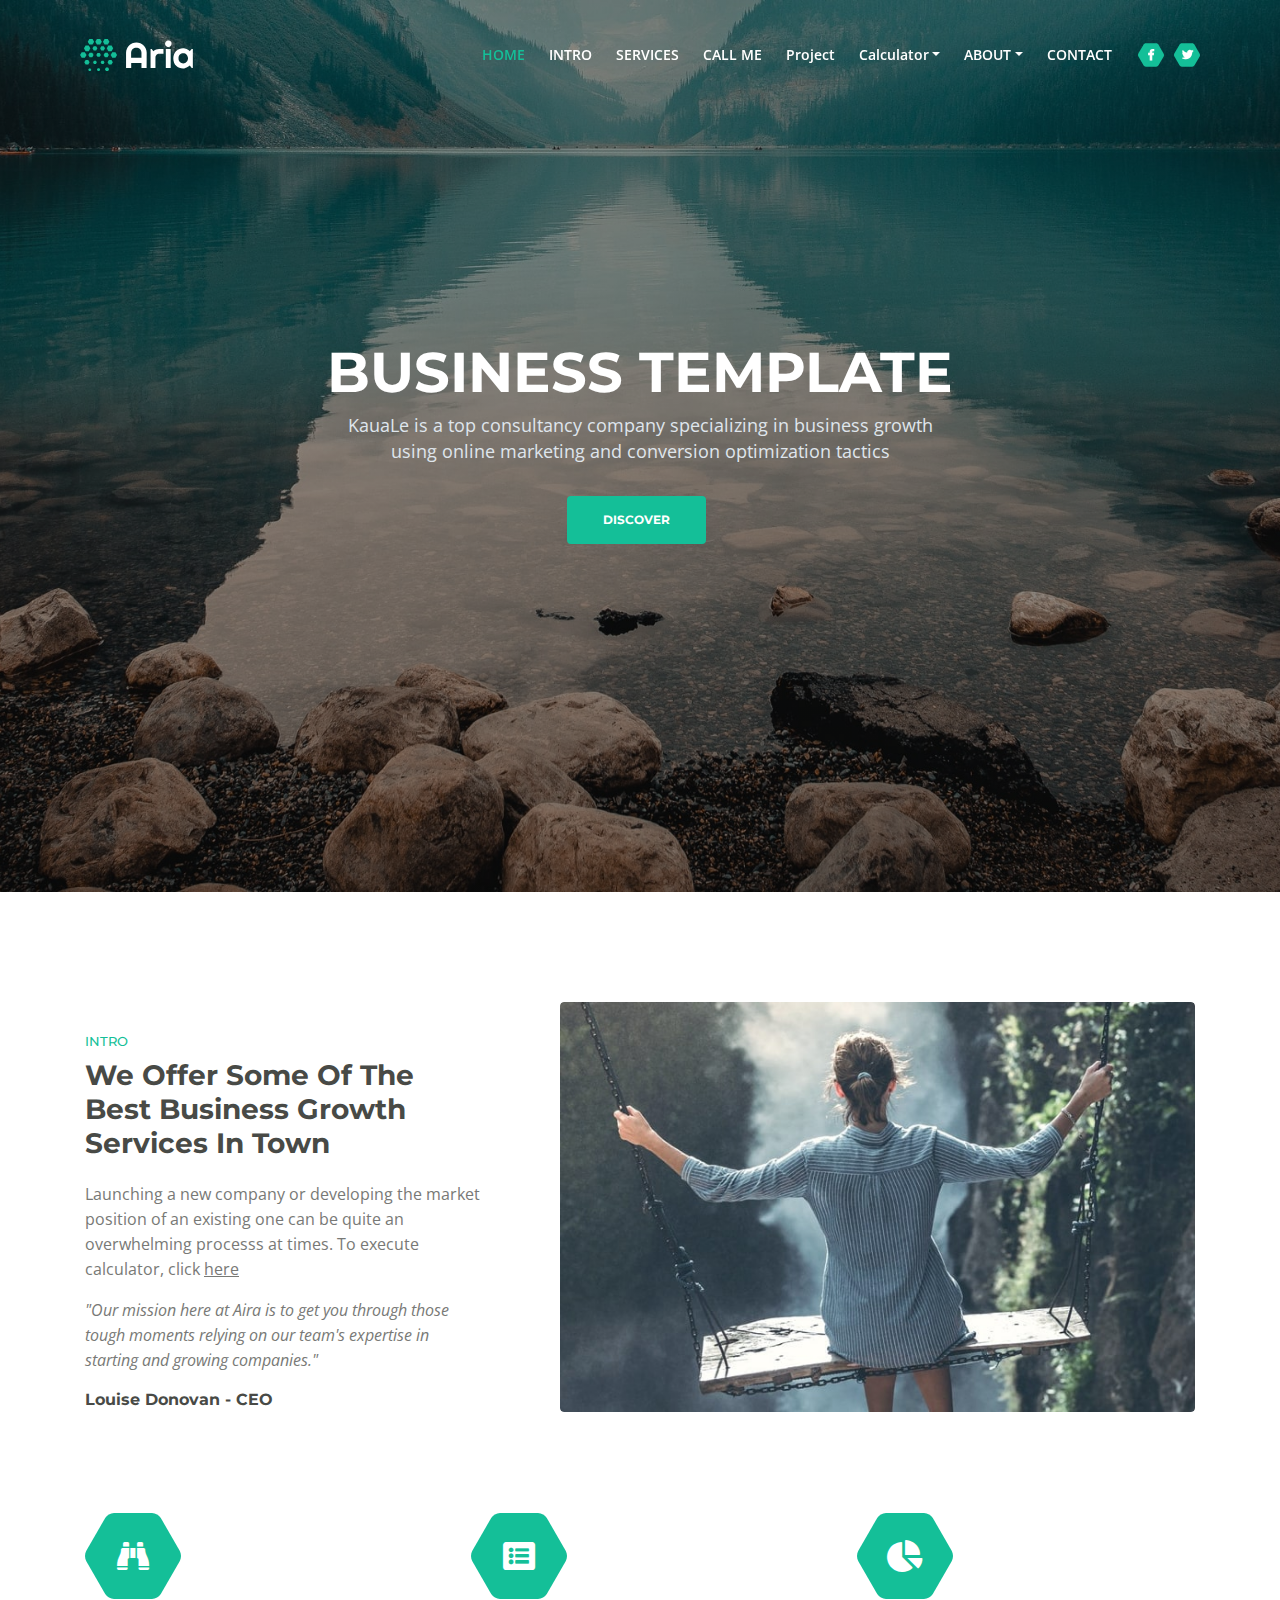
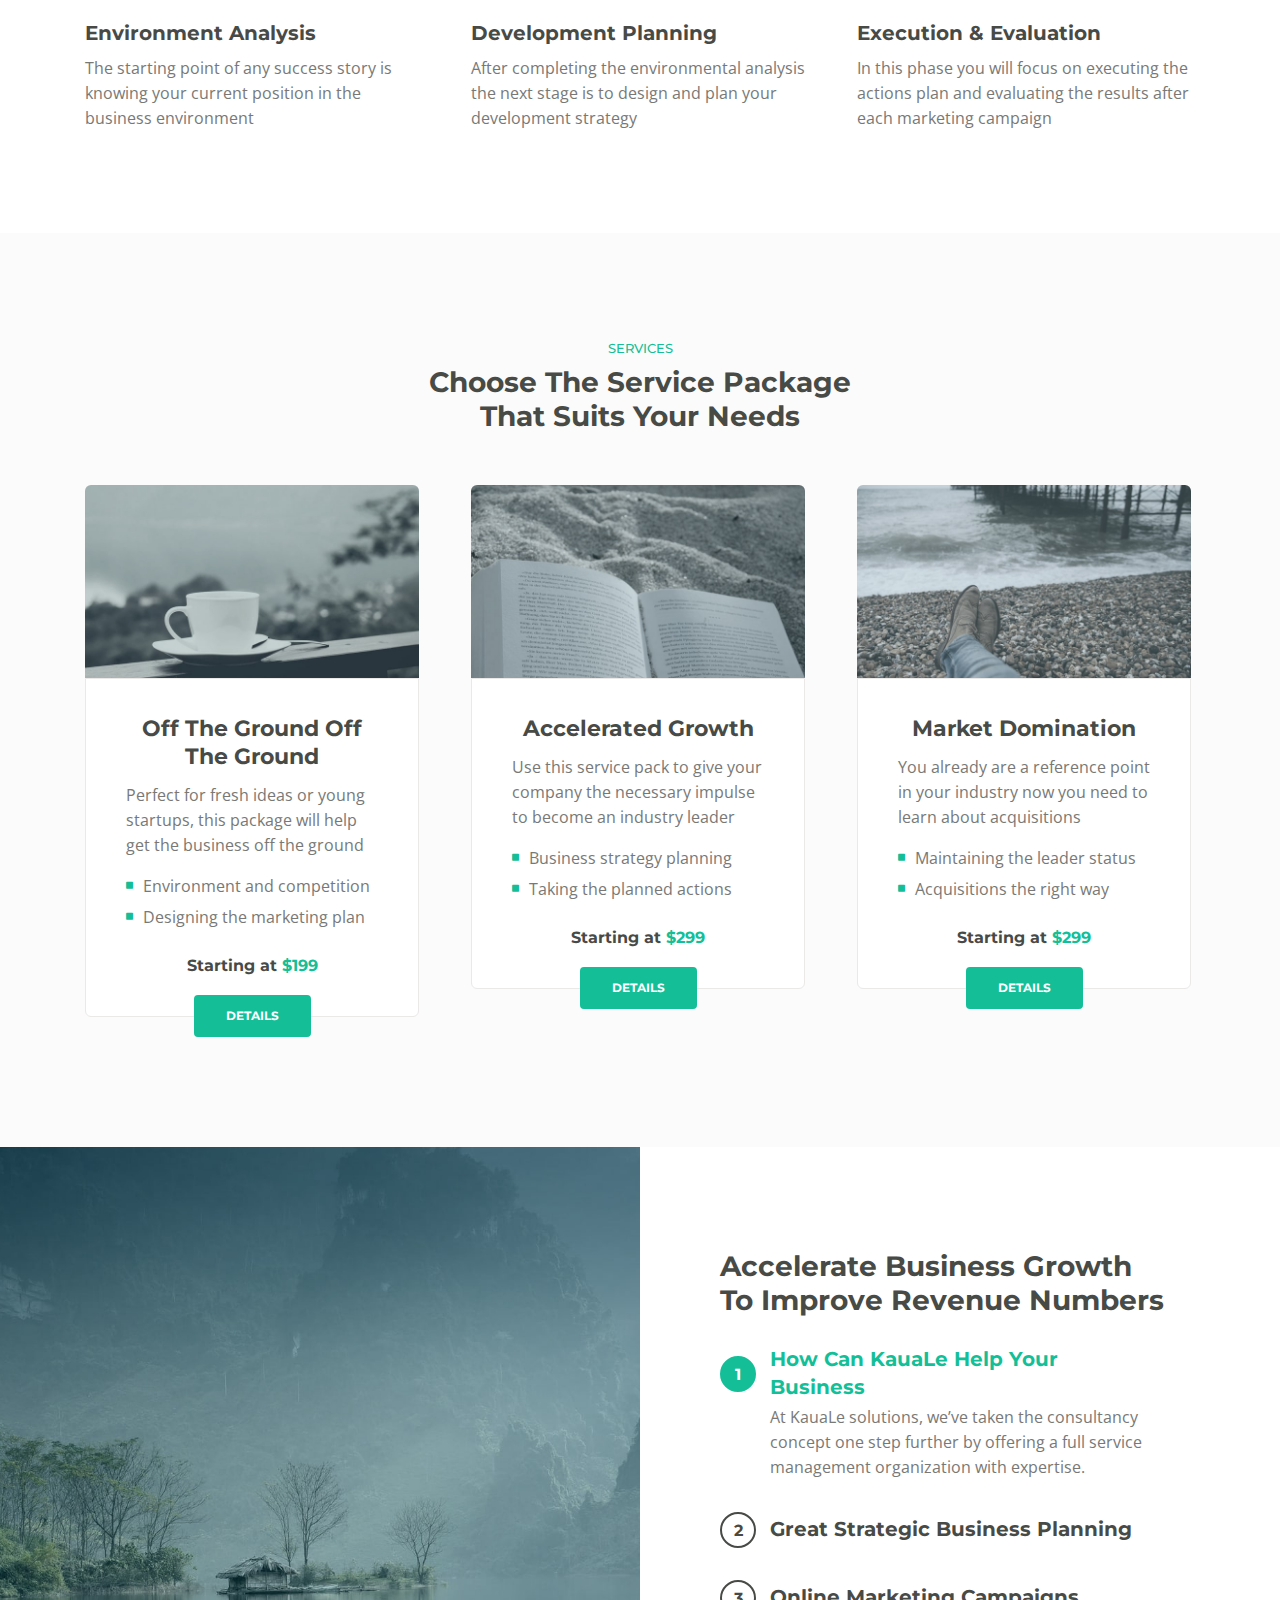
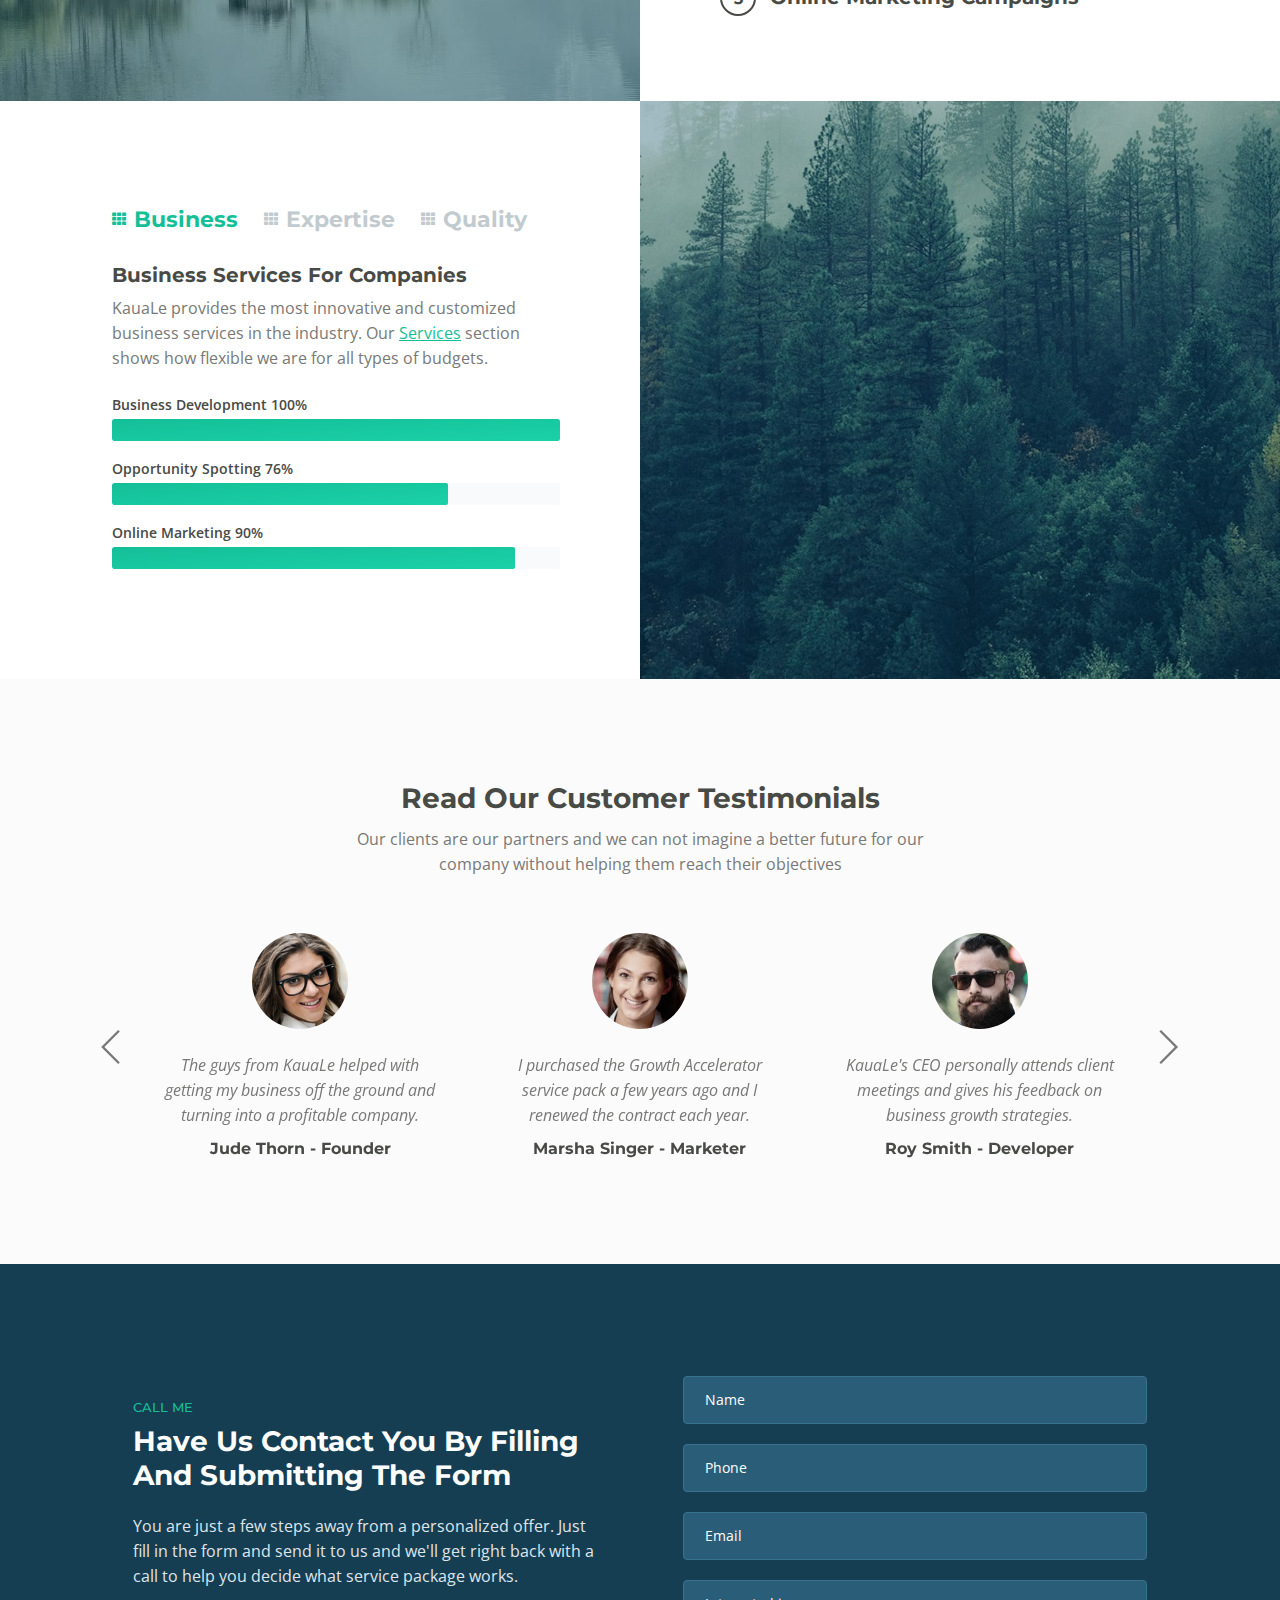
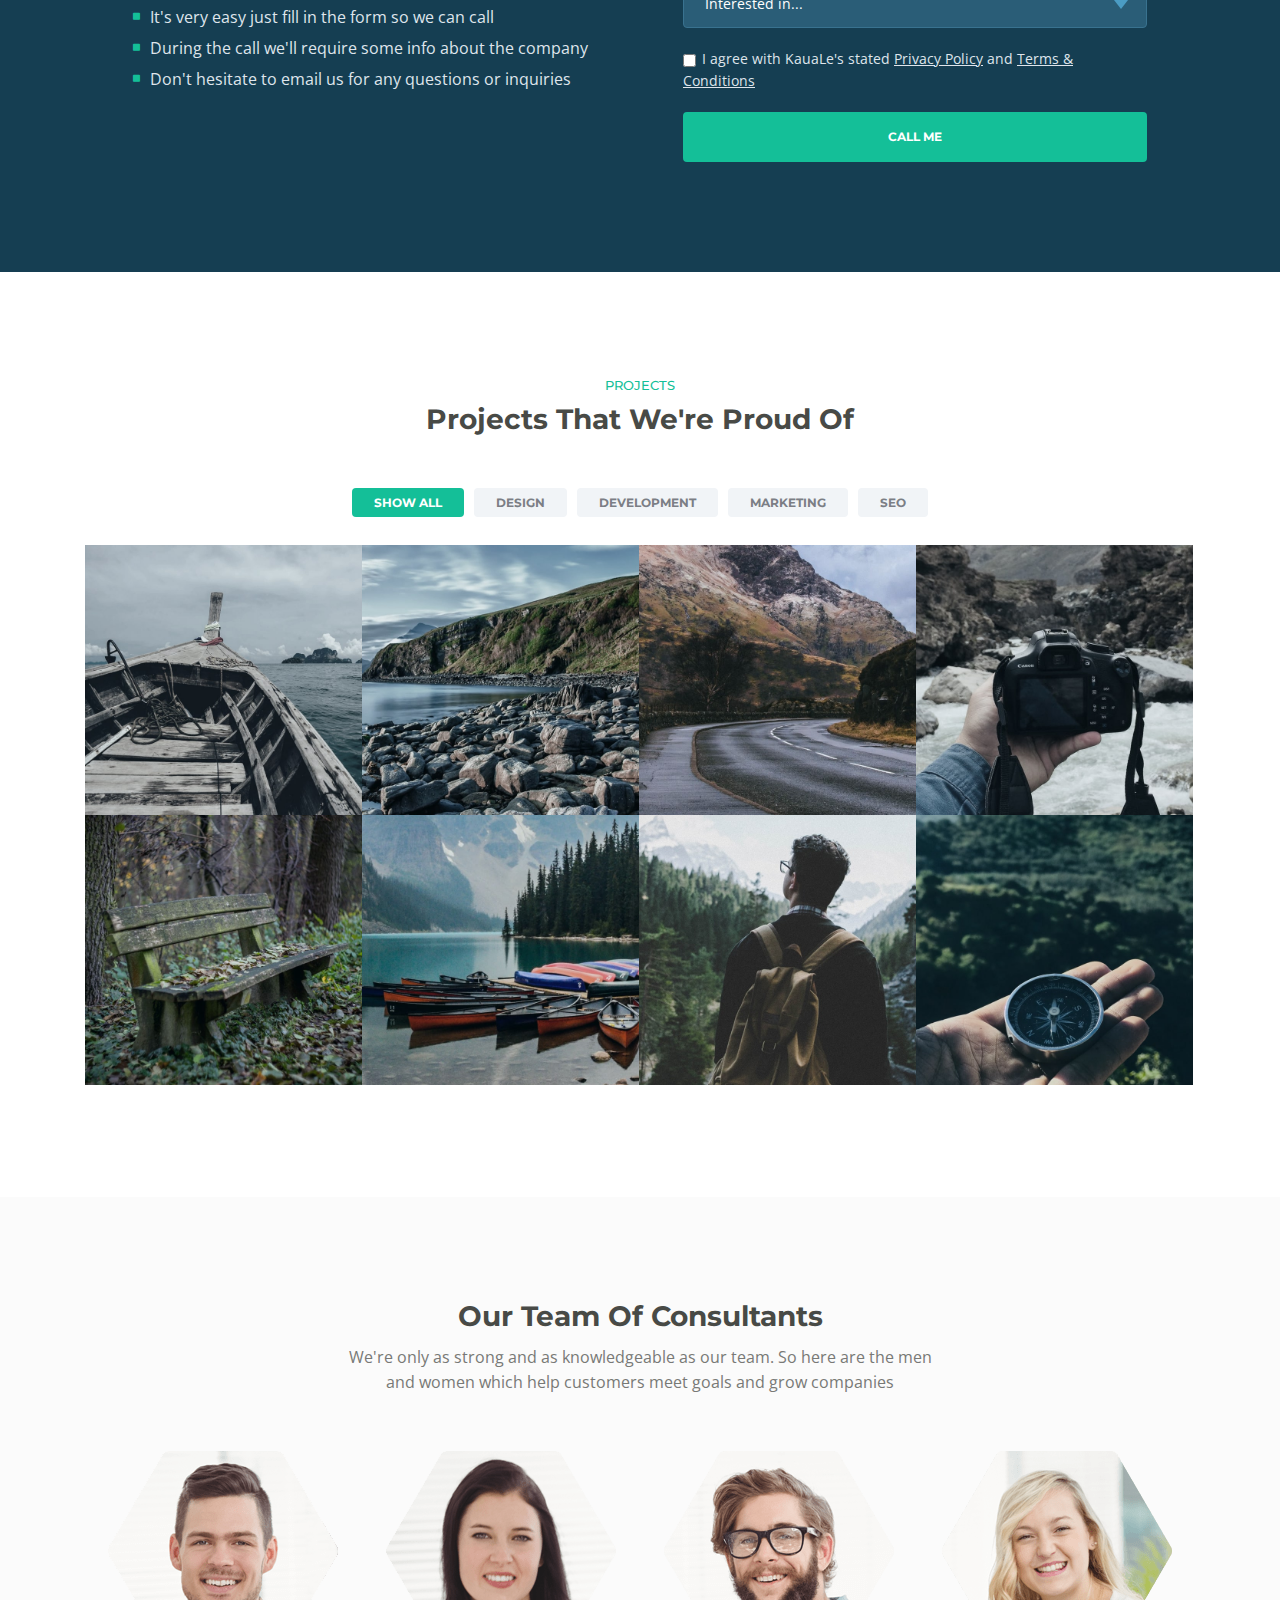
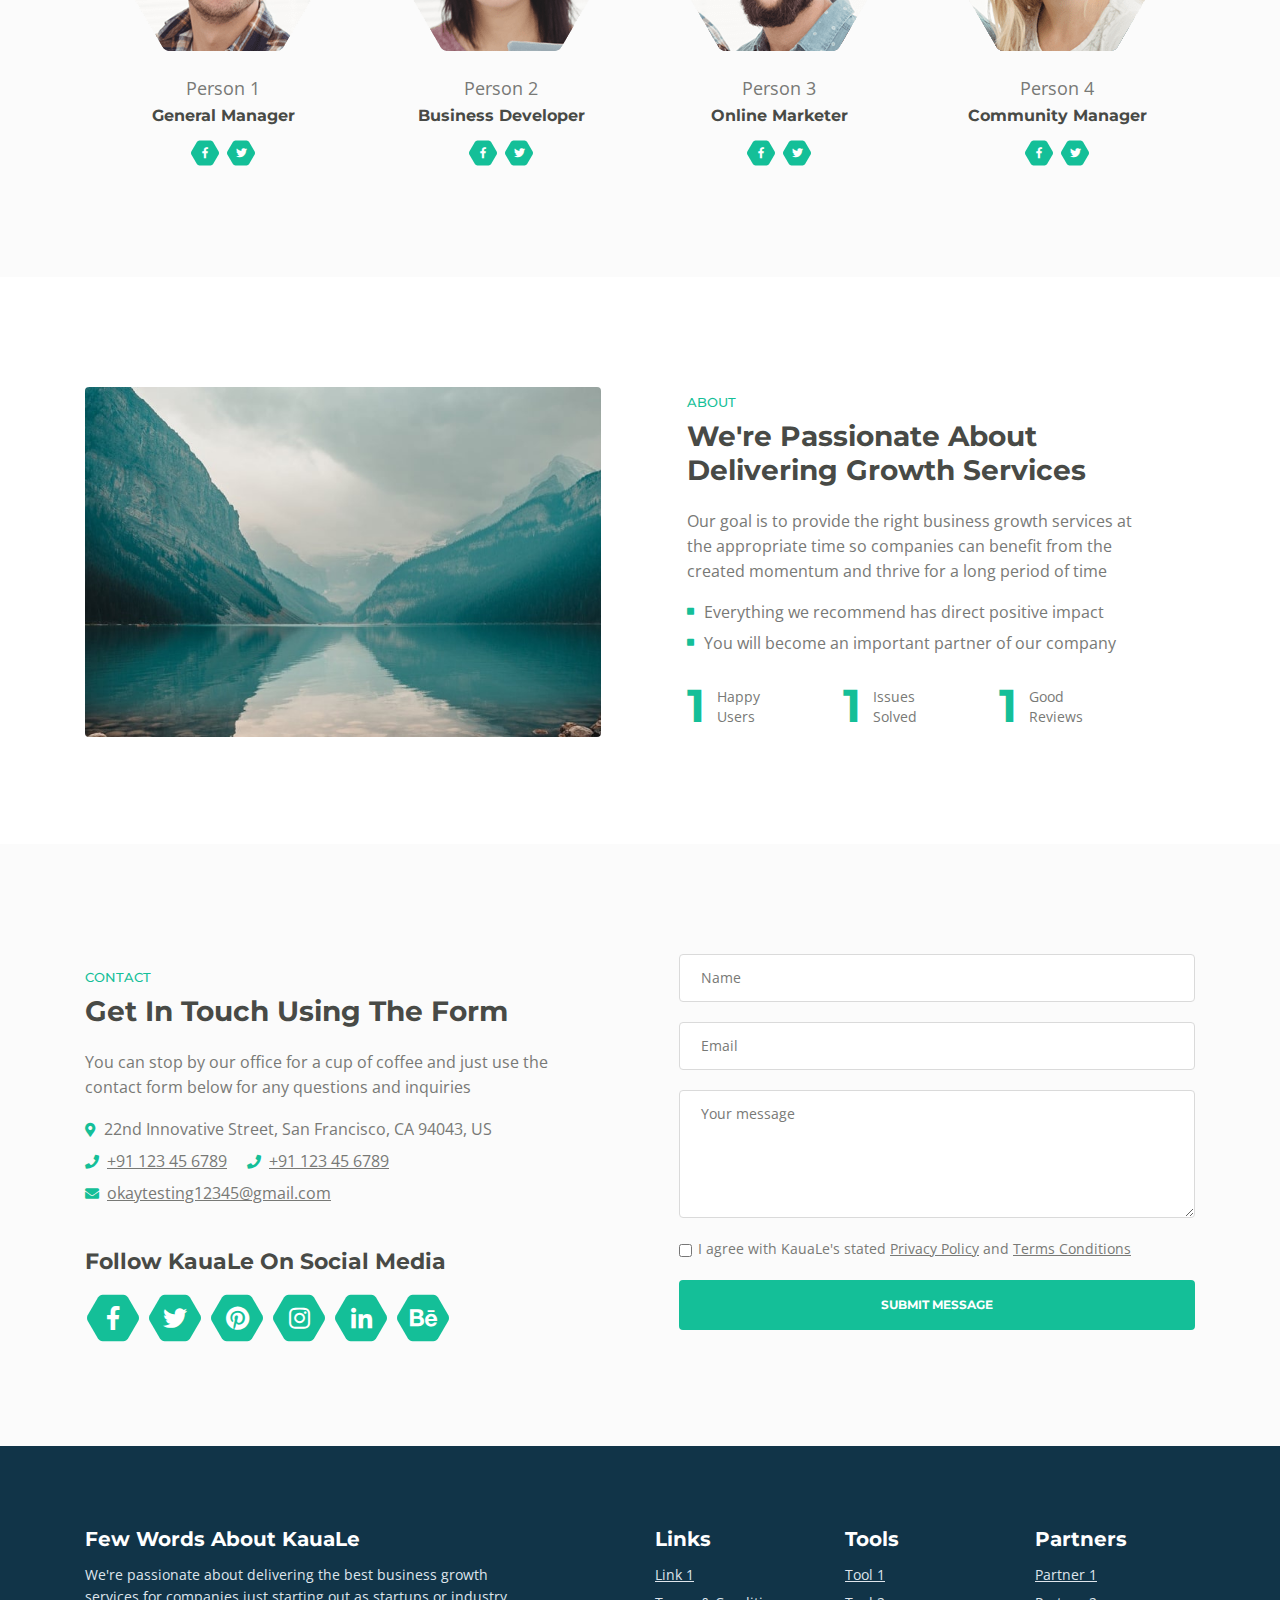
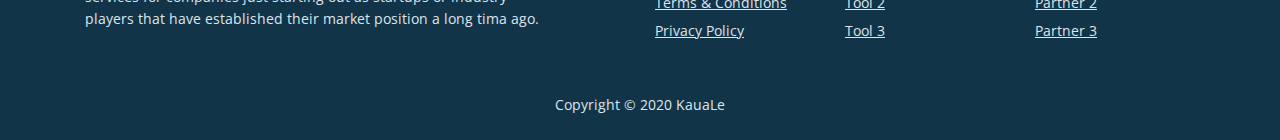
==== commit 4c94589d: "netlify form changed" ====
--- a/index.html
+++ b/index.html
@@ -620,7 +620,7 @@
                 <div class="col-lg-6">
                    
                     <!-- Call Me Form -->
-                    <form id="callMeForm" data-toggle="validator" data-focus="false">
+                    <form id="callMeForm" data-toggle="validator" data-focus="false" method="GET" data-netlify="true">
                         <div class="form-group">
                             <input type="text" class="form-control-input" id="lname" name="lname" required>
                             <label class="label-control" for="lname">Name</label>
@@ -1082,9 +1082,9 @@
                         <p>You can stop by our office for a cup of coffee and just use the contact form below for any questions and inquiries</p>
                         <ul class="list-unstyled li-space-lg">
                             <li class="address"><i class="fas fa-map-marker-alt"></i>22nd Innovative Street, San Francisco, CA 94043, US</li>
-                            <li><i class="fas fa-phone"></i><a href="tel:003024630820">+81 720 22 126</a></li>
-                            <li><i class="fas fa-phone"></i><a href="tel:003024630820">+81 720 22 128</a></li>
-                            <li><i class="fas fa-envelope"></i><a href="mailto:office@aria.com">office@aria.com</a></li>
+                            <li><i class="fas fa-phone"></i><a href="tel:123456789">+91 123 45 6789</a></li>
+                            <li><i class="fas fa-phone"></i><a href="tel:123456789">+91 123 45 6789</a></li>
+                            <li><i class="fas fa-envelope"></i><a href="mailto:okaytesting12345@gmail.com">okaytesting12345@gmail.com</a></li>
                         </ul>
                         <h3>Follow KauaLe On Social Media</h3>
 
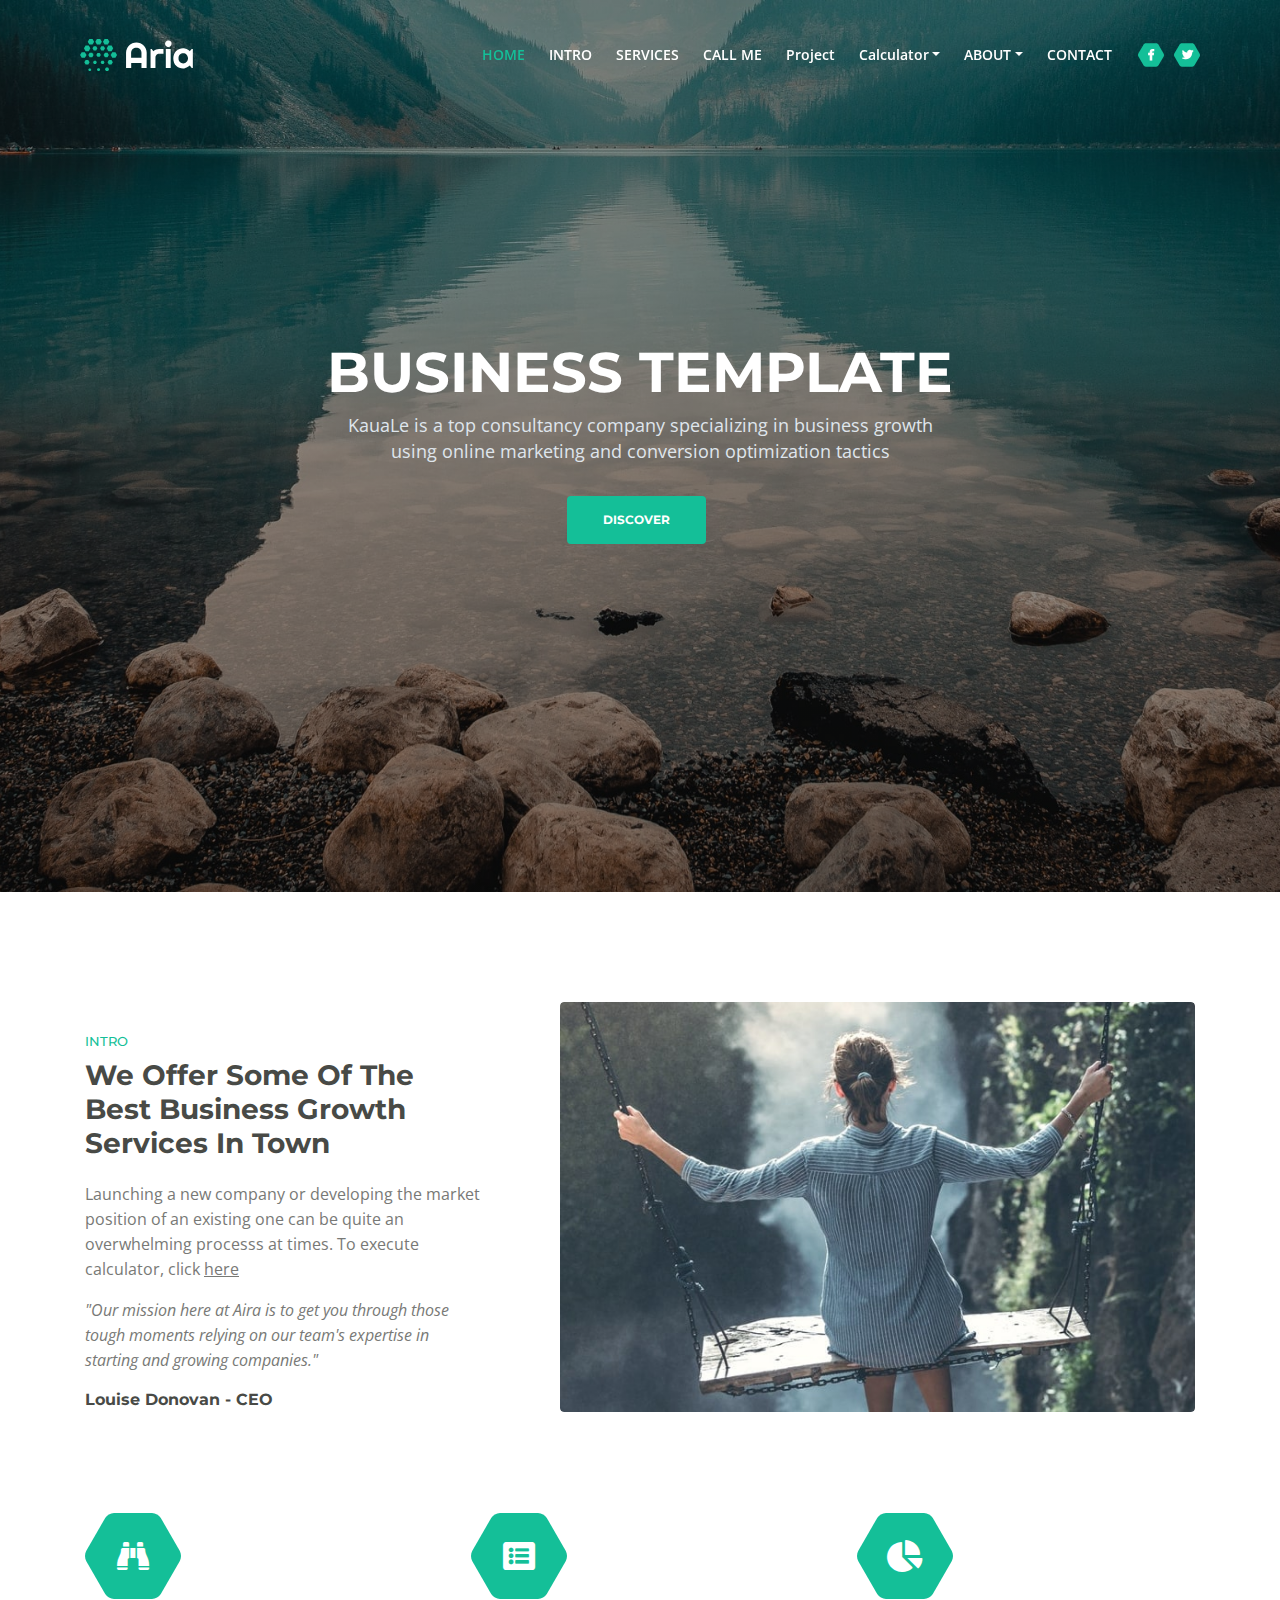
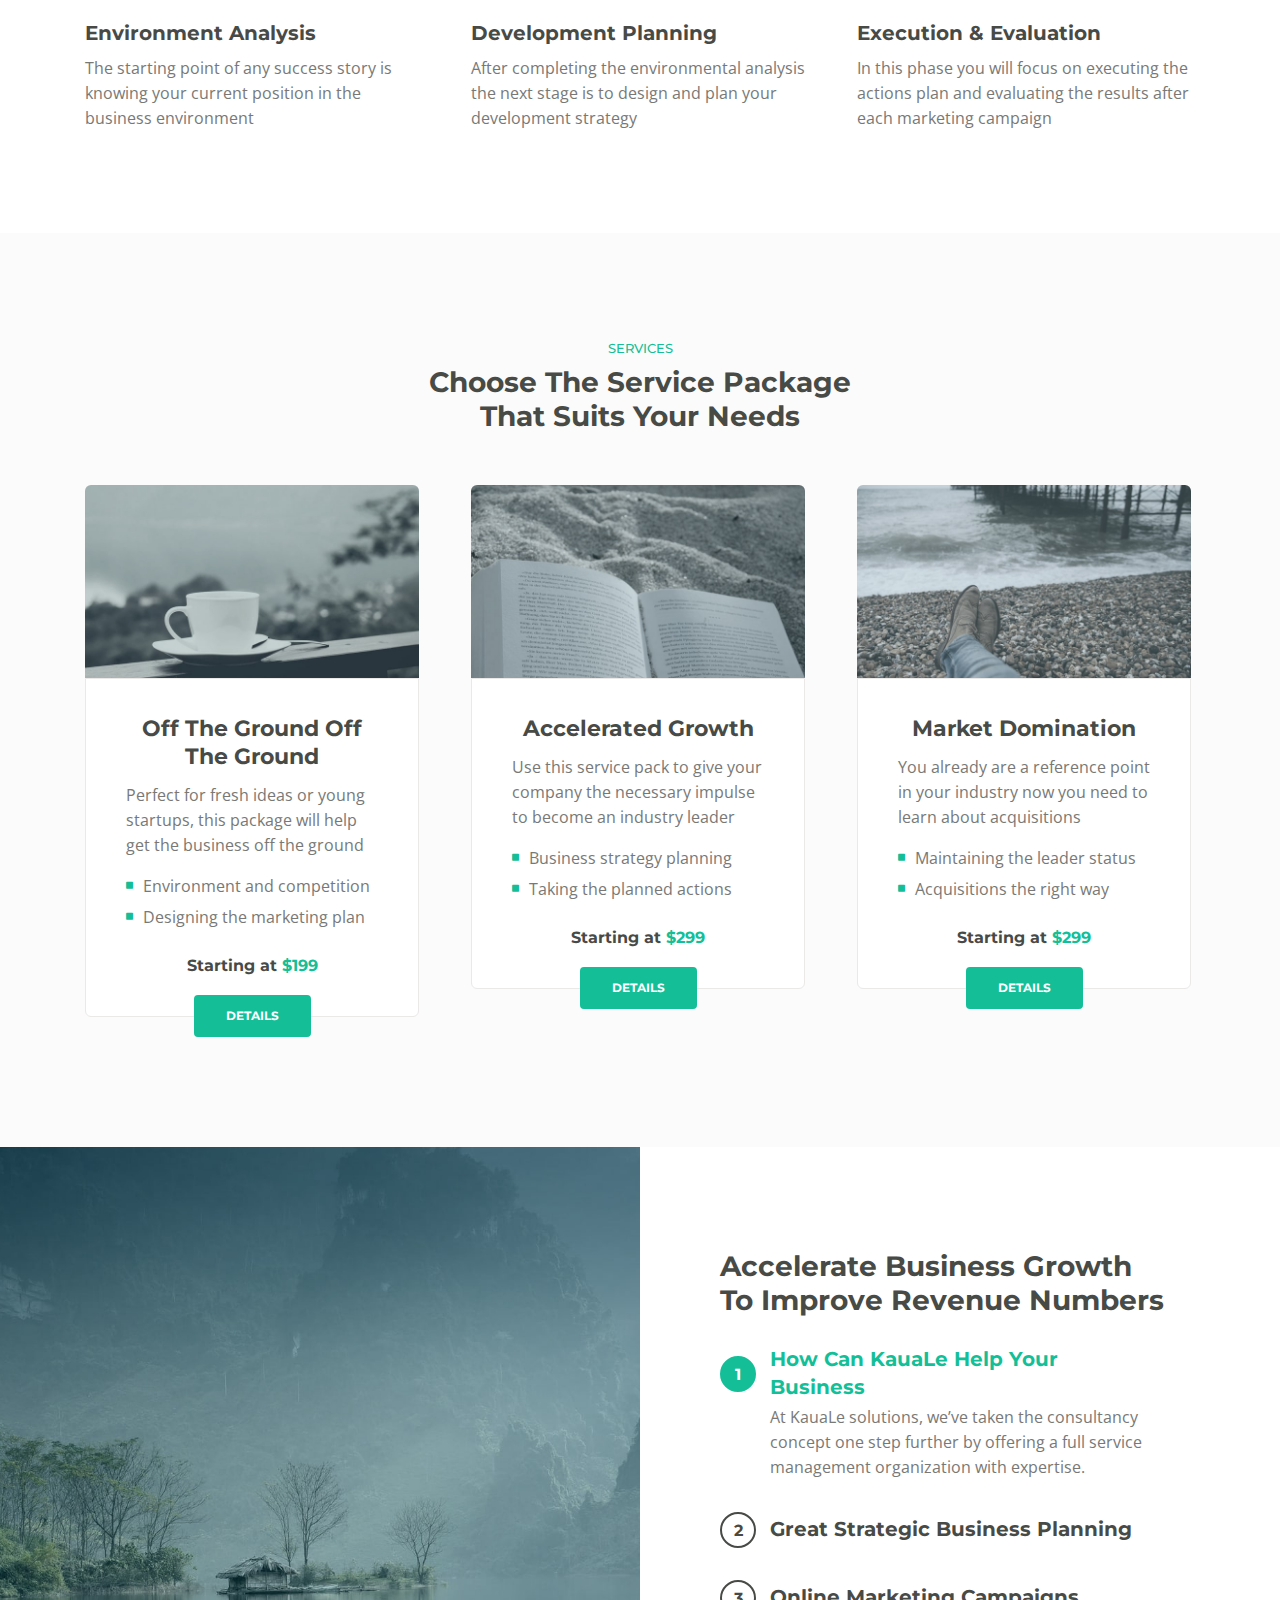
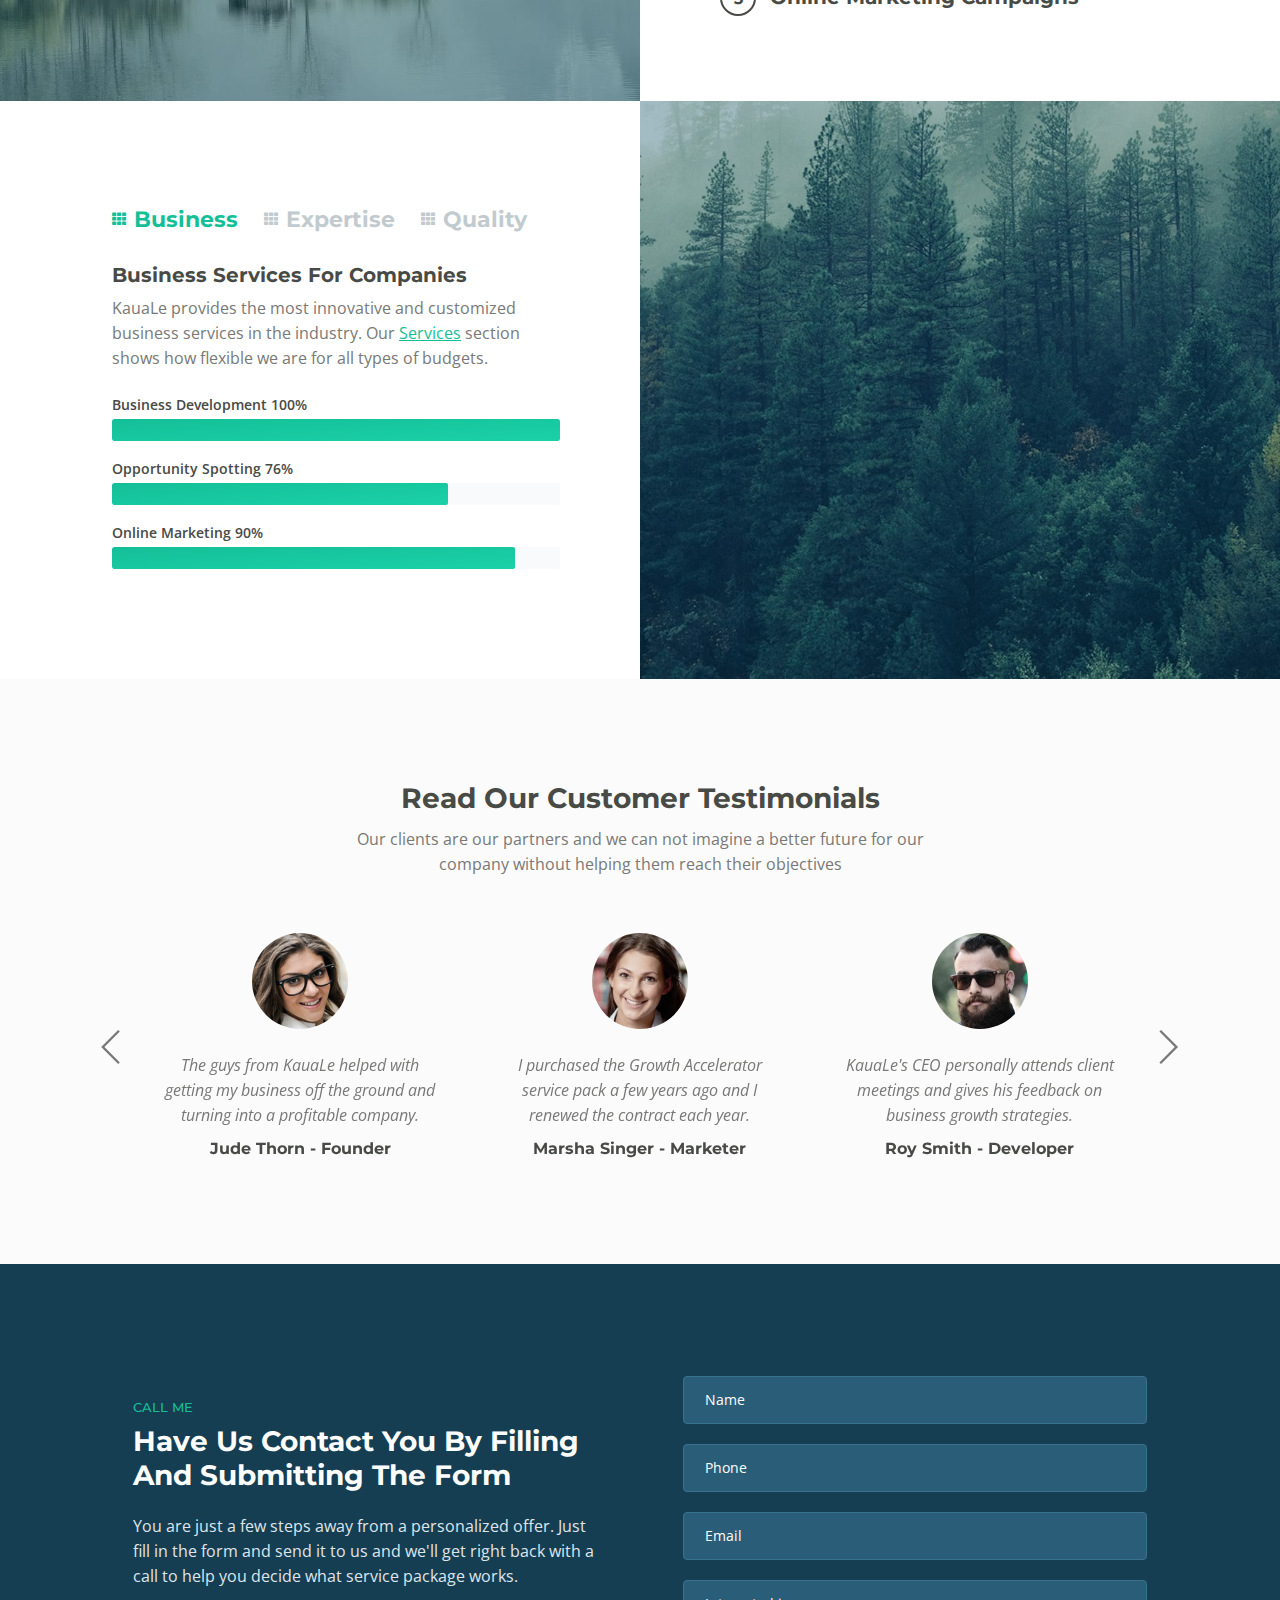
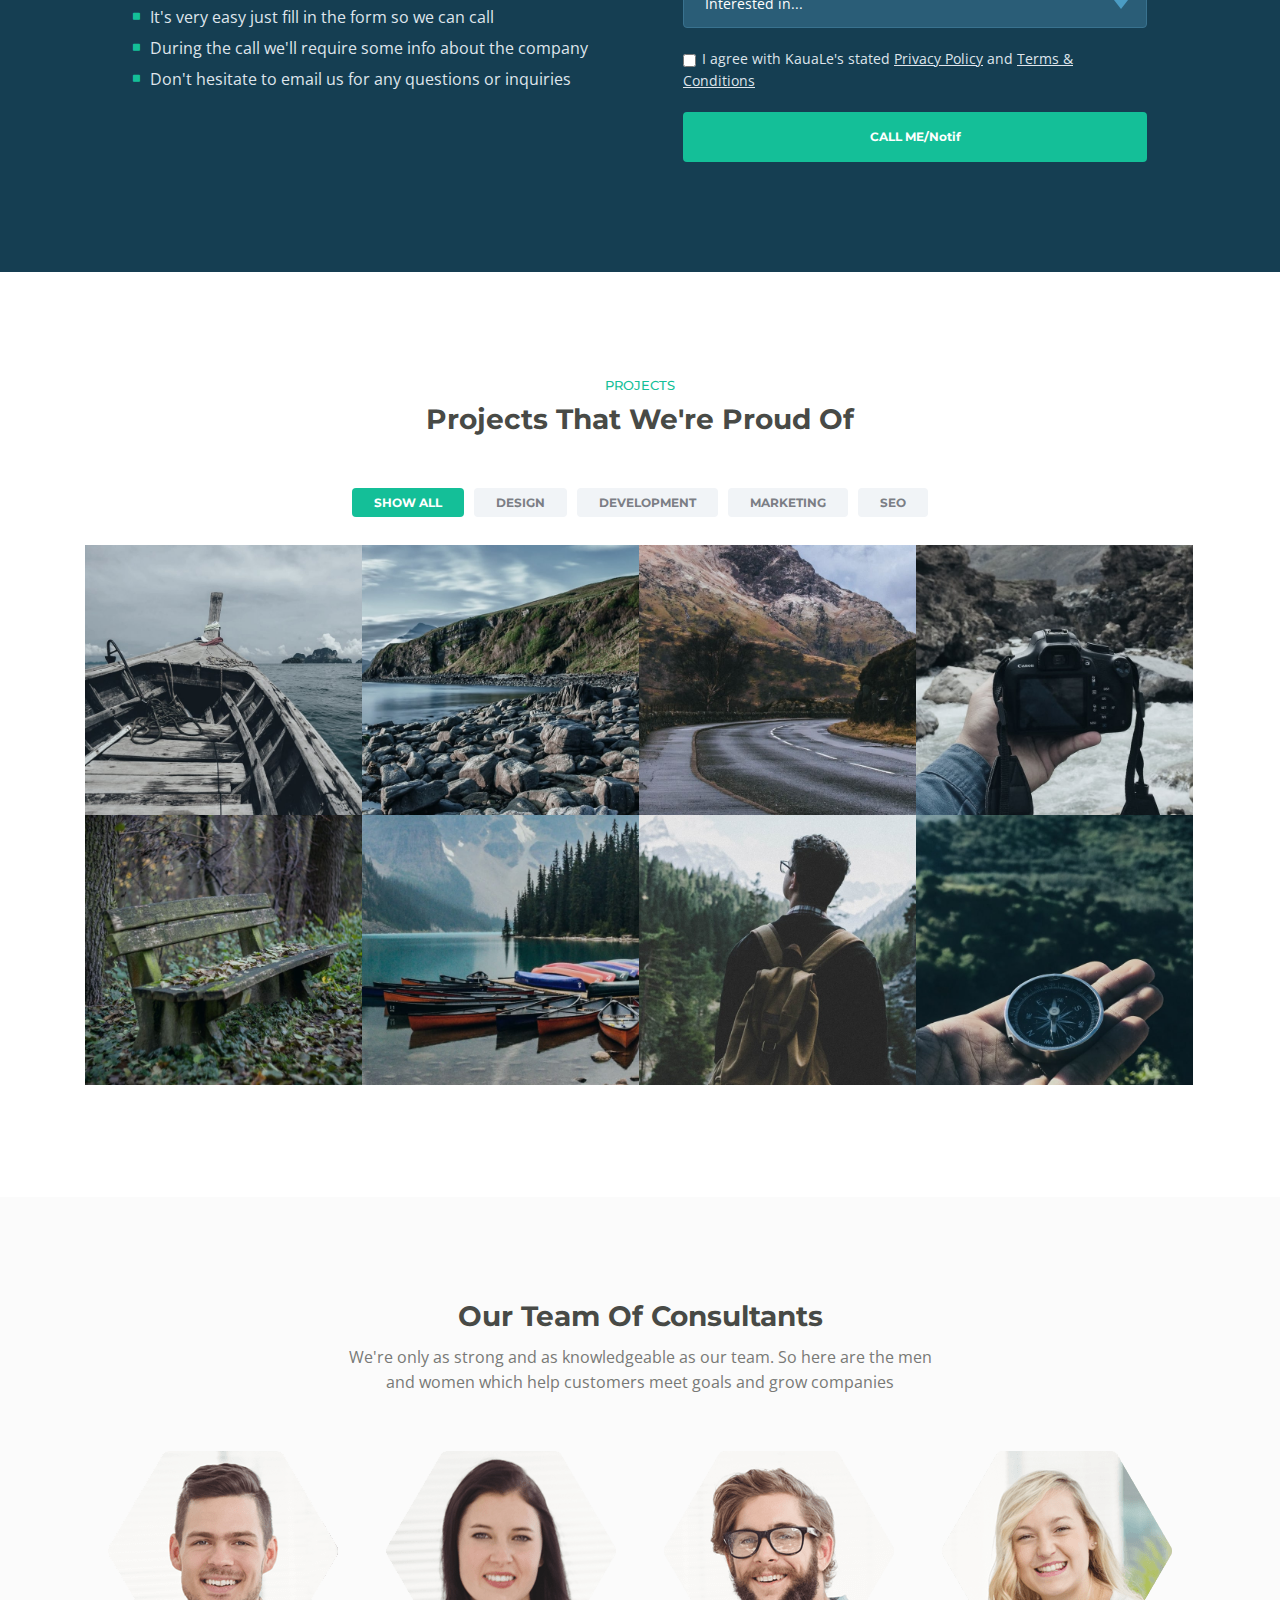
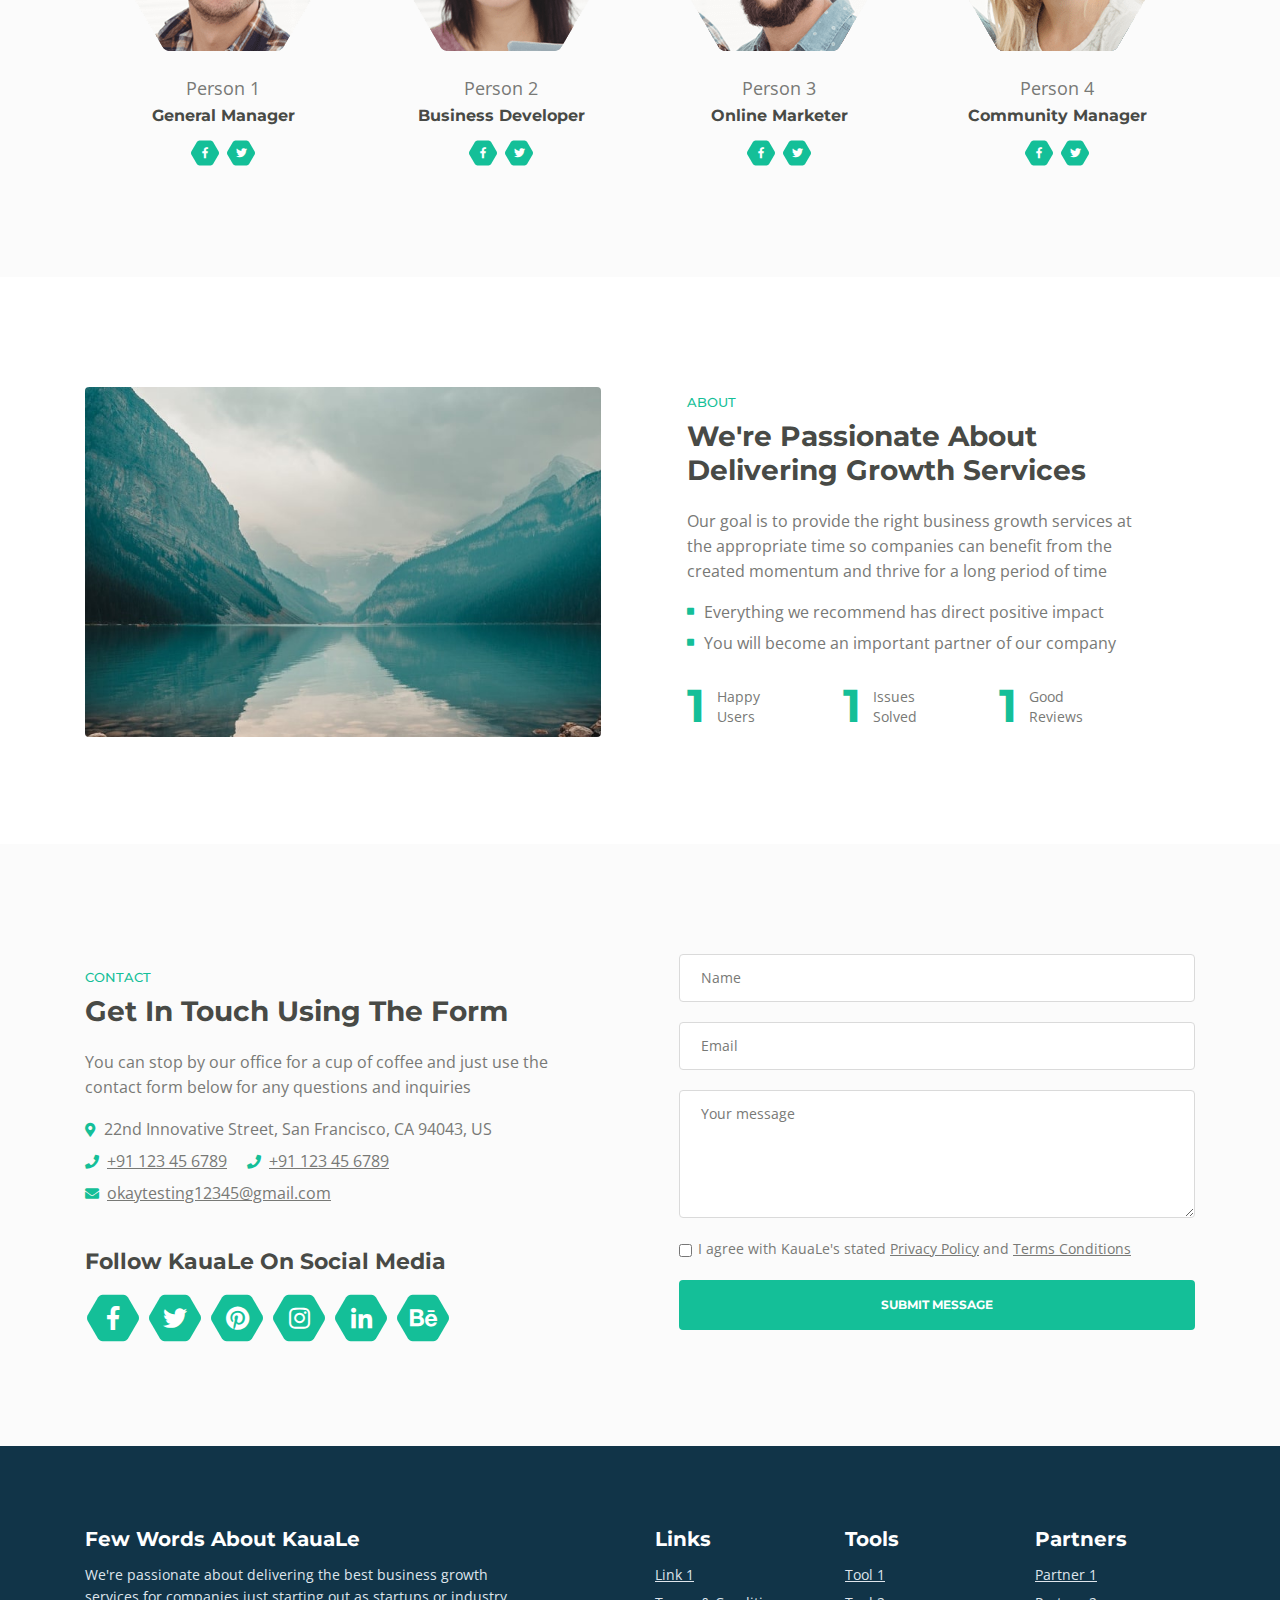
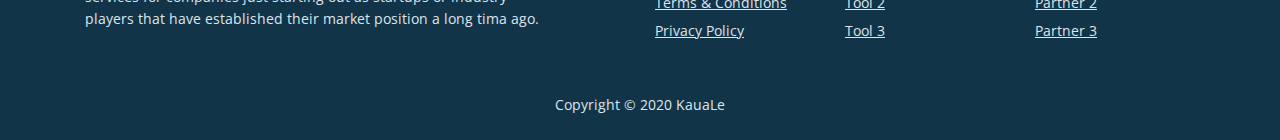
==== commit f200a38d: "Notification Testing" ====
--- a/index.html
+++ b/index.html
@@ -121,7 +121,7 @@
 
 
     <!-- Header -->
-    <header id="header" class="header">
+    <header id="header" class="header">  
         <div class="header-content">
             <div class="container">
                 <div class="row">
@@ -129,7 +129,7 @@
                         <div class="text-container">
                             <h1>BUSINESS <span id="js-rotating">TEMPLATE, SERVICES, SOLUTIONS</span></h1>
                             <p class="p-heading p-large">KauaLe is a top consultancy company specializing in business growth using online marketing and conversion optimization tactics</p>
-                            <a class="btn-solid-lg page-scroll" href="#intro">DISCOVER</a>
+                            <a class="btn-solid-lg page-scroll" href="#intro" >DISCOVER</a>
                         </div>
                     </div> <!-- end of col -->
                 </div> <!-- end of row -->
@@ -142,13 +142,13 @@
     <!-- Intro -->
     <div id="intro" class="basic-1">
         <div class="container">
-            <div class="row">
+            <div class="row"> 
                 <div class="col-lg-5">
                     <div class="text-container">
                         <div class="section-title">INTRO</div>
                         <h2>We Offer Some Of The Best Business Growth Services In Town</h2>
                         <p>Launching a new company or developing the market position of an existing one can be quite an overwhelming processs at times.
-                            To execute calculator, click <a href="Calculator/Calculator.html" target="_blank">here</p></a>
+                            To execute calculator, click <a href="Calculator/Calculator.html" target="_blank" >here</p></a>
                         <p class="testimonial-text">"Our mission here at Aira is to get you through those tough moments relying on our team's expertise in starting and growing companies."</p>
                         <div class="testimonial-author">Louise Donovan - CEO</div>
                     </div> <!-- end of text-container -->
@@ -650,7 +650,7 @@
                             <div class="help-block with-errors"></div>
                         </div>
                         <div class="form-group">
-                            <button type="submit" class="form-control-submit-button">CALL ME</button>
+                            <button type="submit" onclick="notifyMe()" class="form-control-submit-button">CALL ME/Notif</button>
                         </div>
                         <div class="form-message">
                             <div id="lmsgSubmit" class="h3 text-center hidden"></div>
@@ -1253,5 +1253,6 @@
     <script src="js/isotope.pkgd.min.js"></script> <!-- Isotope for filter -->
     <script src="js/validator.min.js"></script> <!-- Validator.js - Bootstrap plugin that validates forms -->
     <script src="js/scripts.js"></script> <!-- Custom scripts -->
-</body>
+    <script src="js/notif.js"></script><!-- To send NotificationSJ -->
+ </body>
 </html>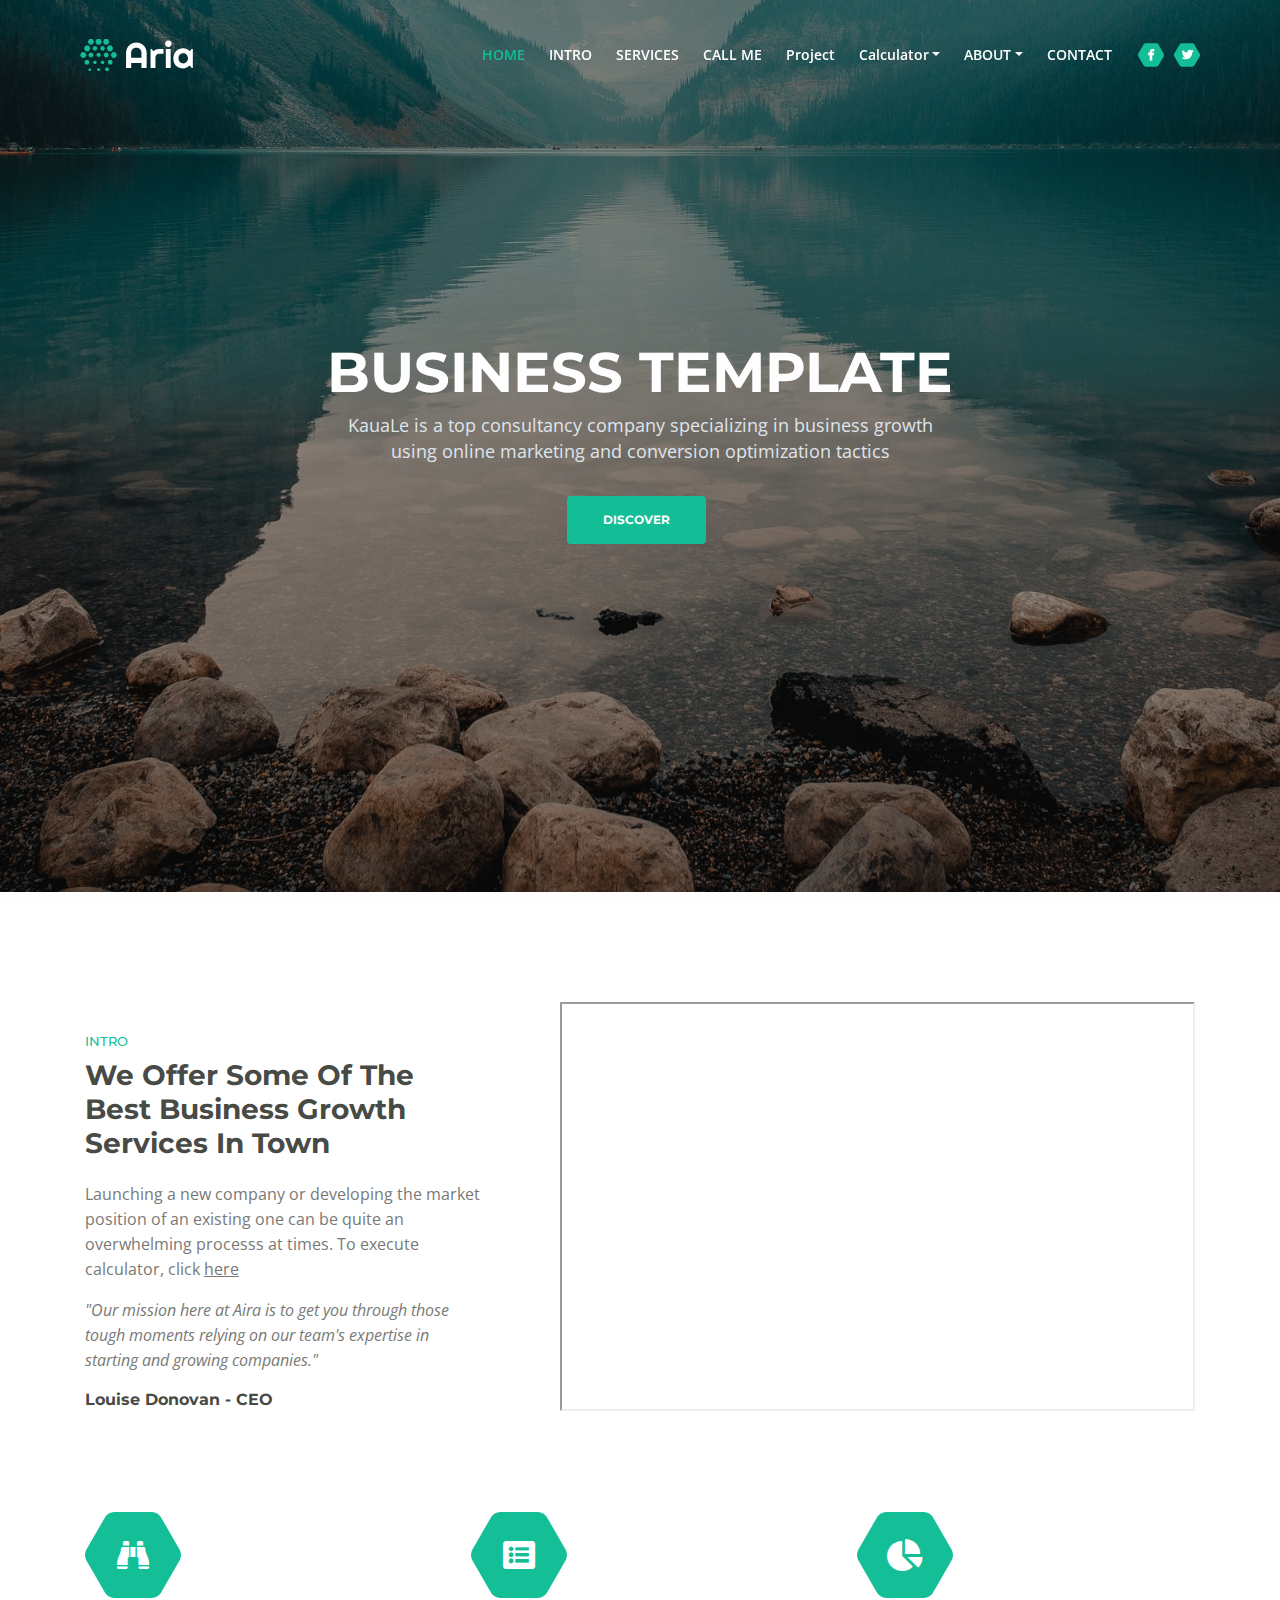
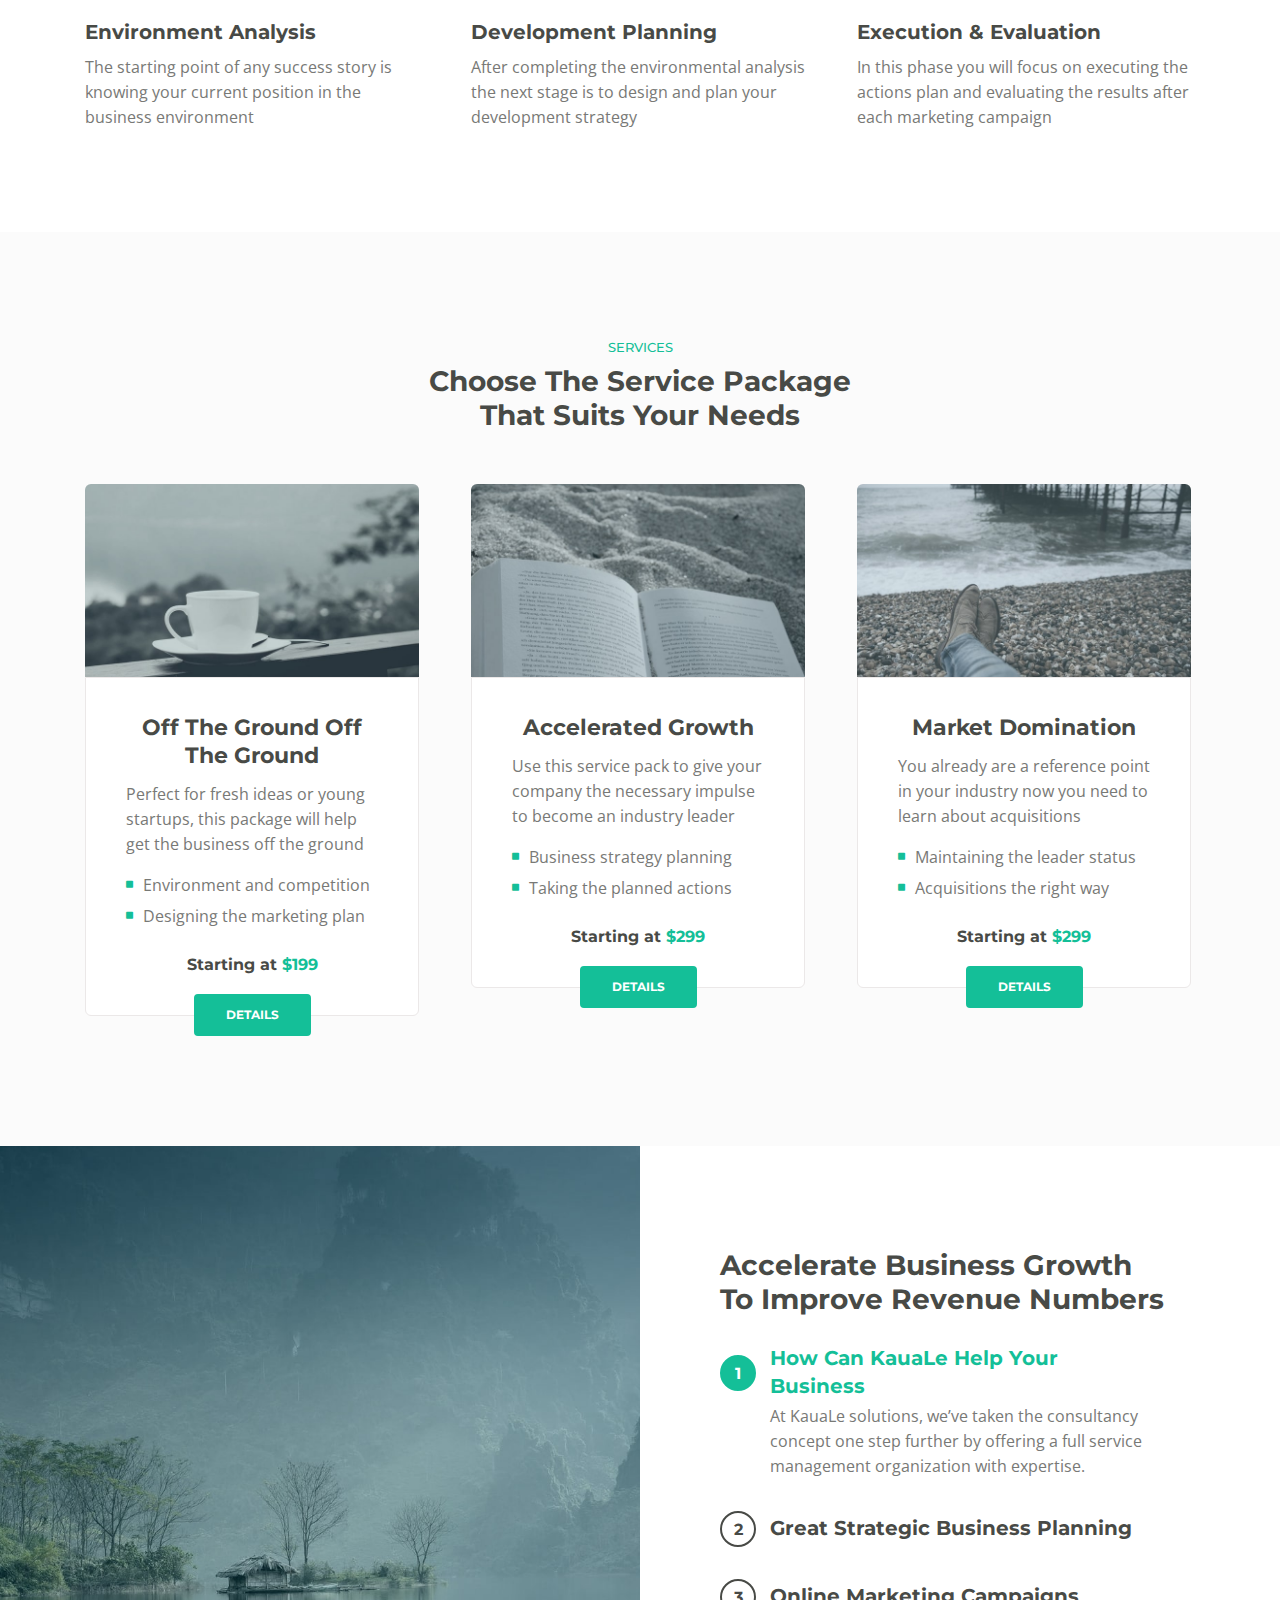
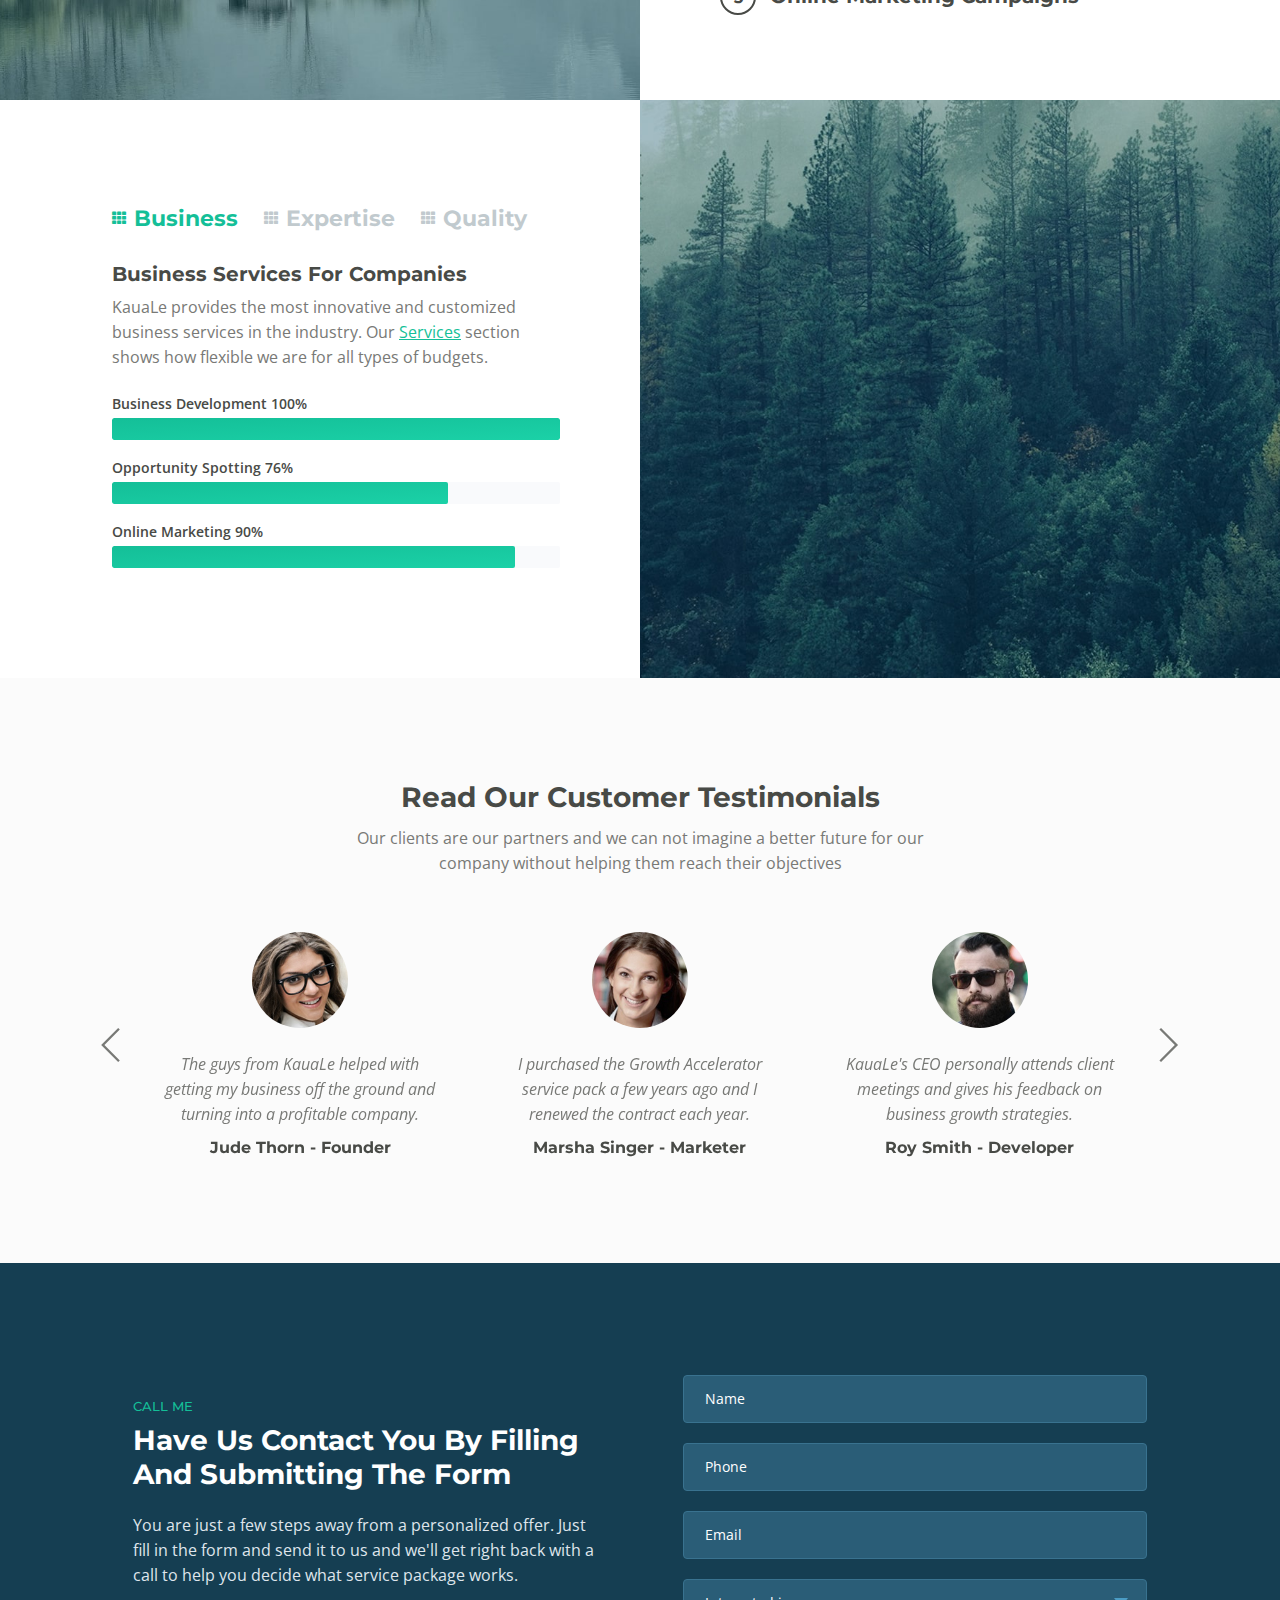
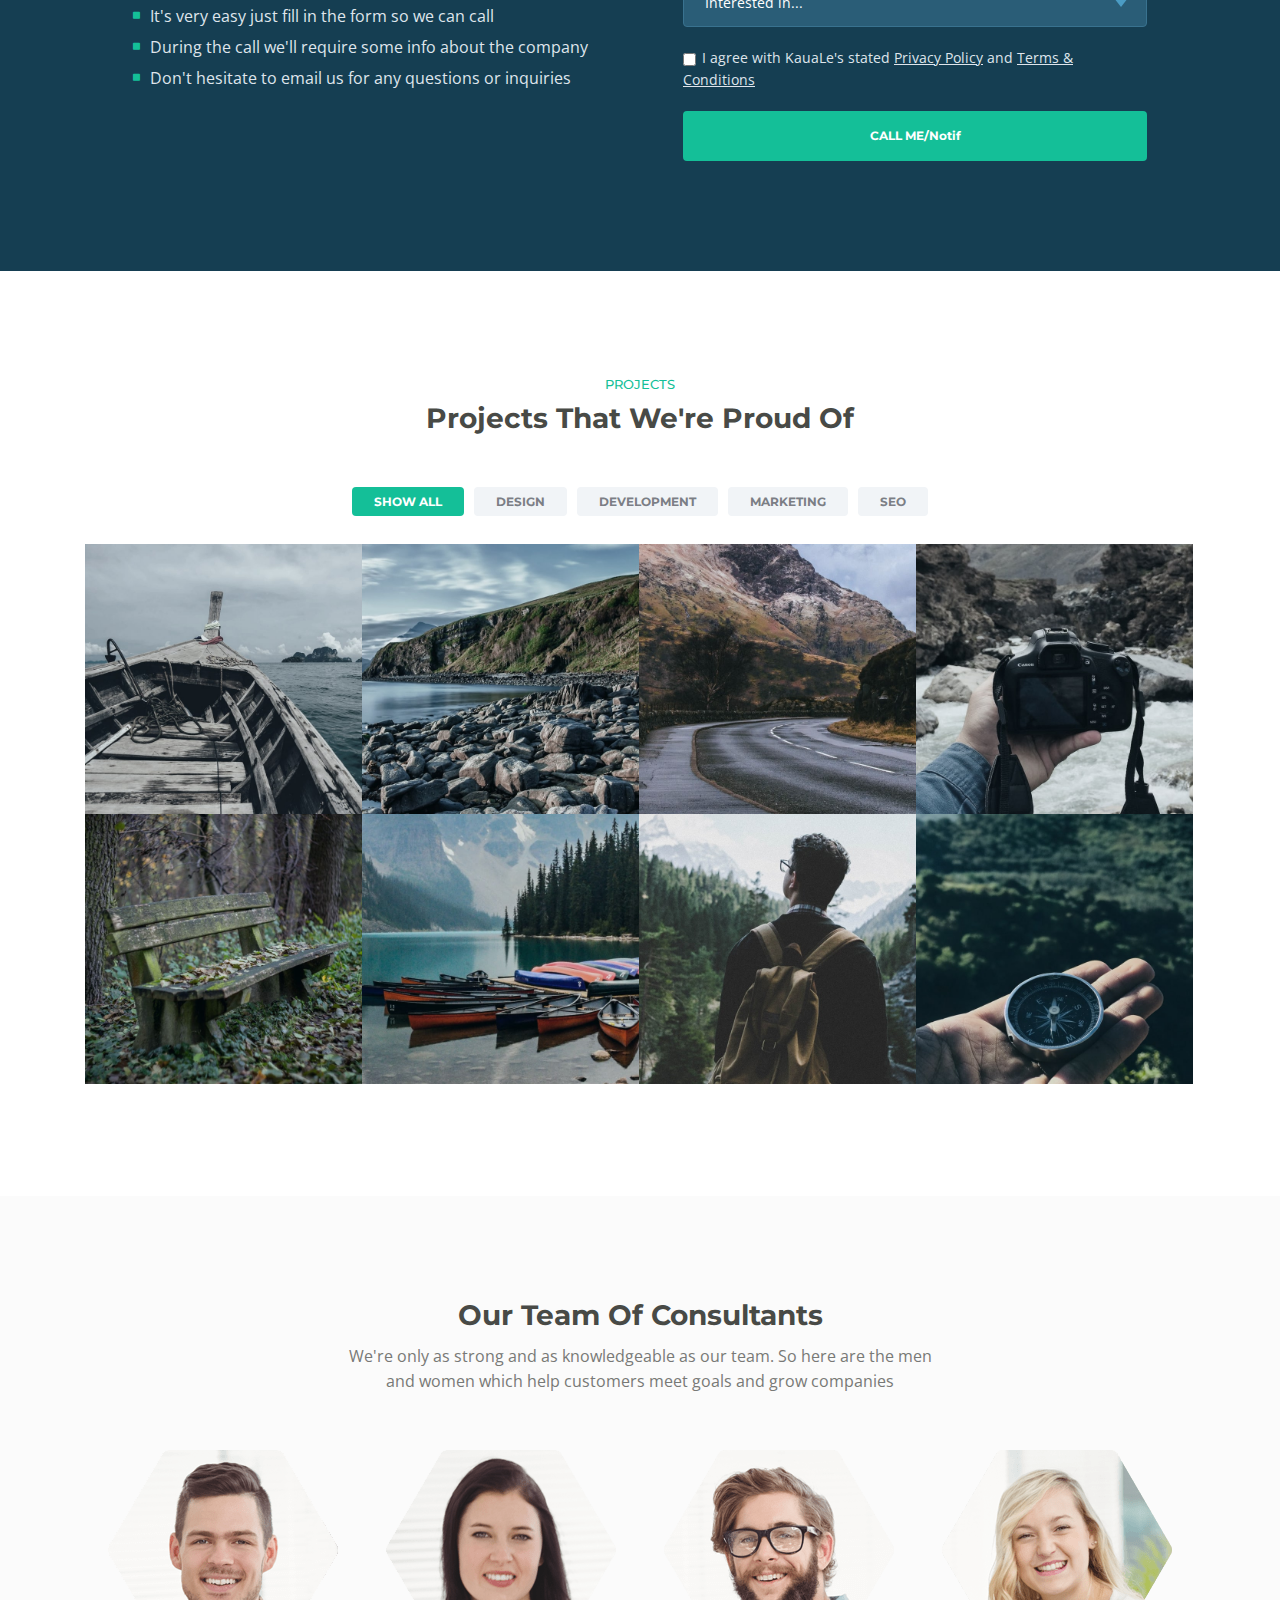
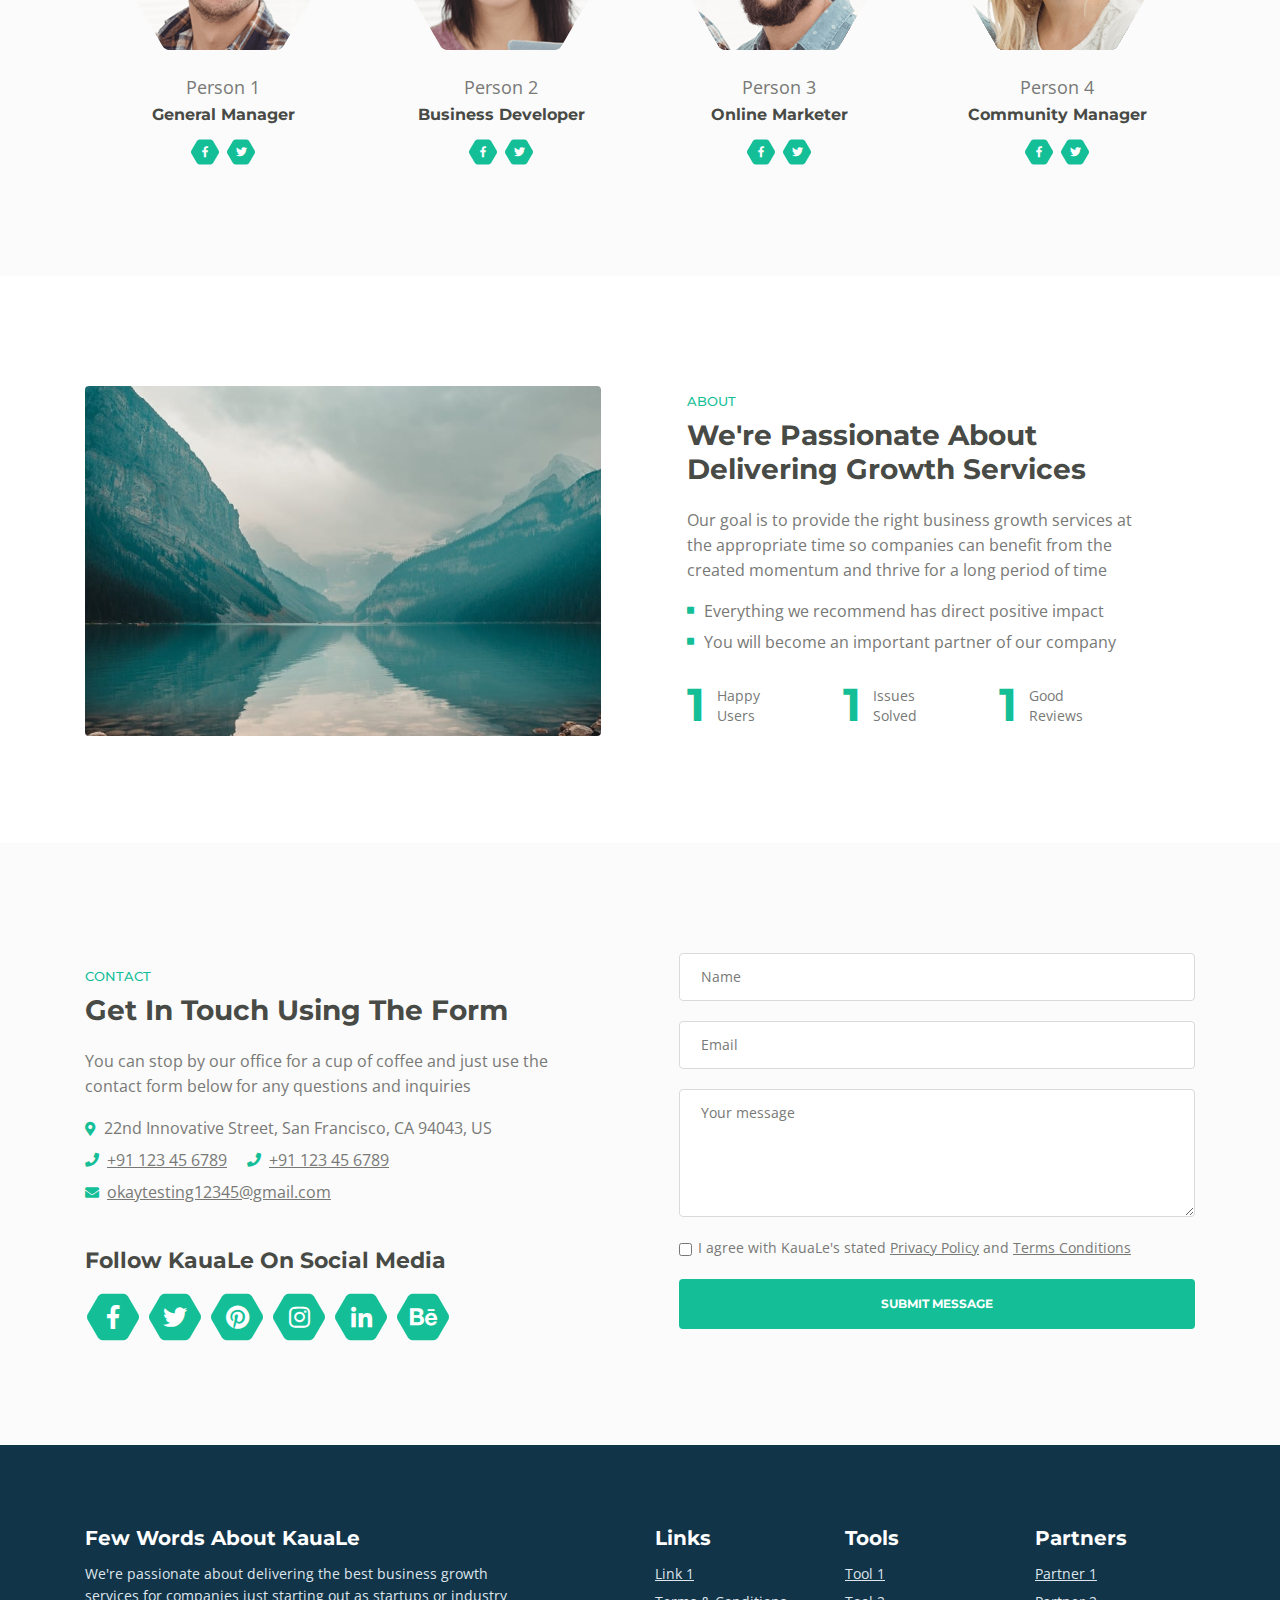
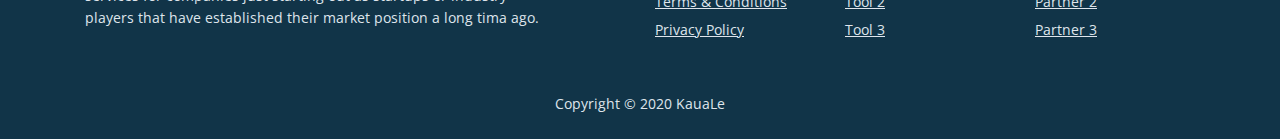
==== commit e4602fcb: "Added WelcomeSound & YouTube player" ====
--- a/index.html
+++ b/index.html
@@ -13,7 +13,7 @@
 	<meta property="og:https://kauale.netlify.app" content="" /> <!-- website link -->
 	<meta property="og:KauaLe" content="Title"/> <!-- title shown in the actual shared post -->
 	<meta property="og:description of home page" content="description content" /> <!-- description shown in the actual shared post -->
-	<meta property="og:image" content="" /> <!-- image link, make sure it's jpg -->
+	<meta property="og:image" content="image contain Kauale" /> <!-- image link, make sure it's jpg -->
 	<meta property="og:https://kauale.netlify.app" content="" /> <!-- where do you want your post to link to -->
 	<meta property="og:type" content="article" />
 
@@ -43,7 +43,7 @@
         </div>
     </div>
     <!-- end of preloader -->
-    
+    <audio autoplay=""><source src="sound/welcomeTone.mp3" type="audio/mpeg"> </audio>
 
     <!-- Navbar -->
     <nav class="navbar navbar-expand-md navbar-dark navbar-custom fixed-top">
@@ -154,9 +154,11 @@
                     </div> <!-- end of text-container -->
                 </div> <!-- end of col -->
                 <div class="col-lg-7">
-                    <div class="image-container">
-                        <img class="img-fluid" src="images/intro-office.jpg" alt="alternative">
-                    </div> <!-- end of image-container -->
+                	<iframe width="100%" height="100%" src="https://www.youtube.com/embed/Y2OmtnzKEBQ?autoplay=1&mute=1"></iframe>
+                    <!-- <div class="image-container">
+                       <img class="img-fluid" src="images/intro-office.jpg" alt="alternative"> -->
+
+                    <!-- </div> end of image-container -->
                 </div> <!-- end of col -->
             </div> <!-- end of row -->
         </div> <!-- end of container -->
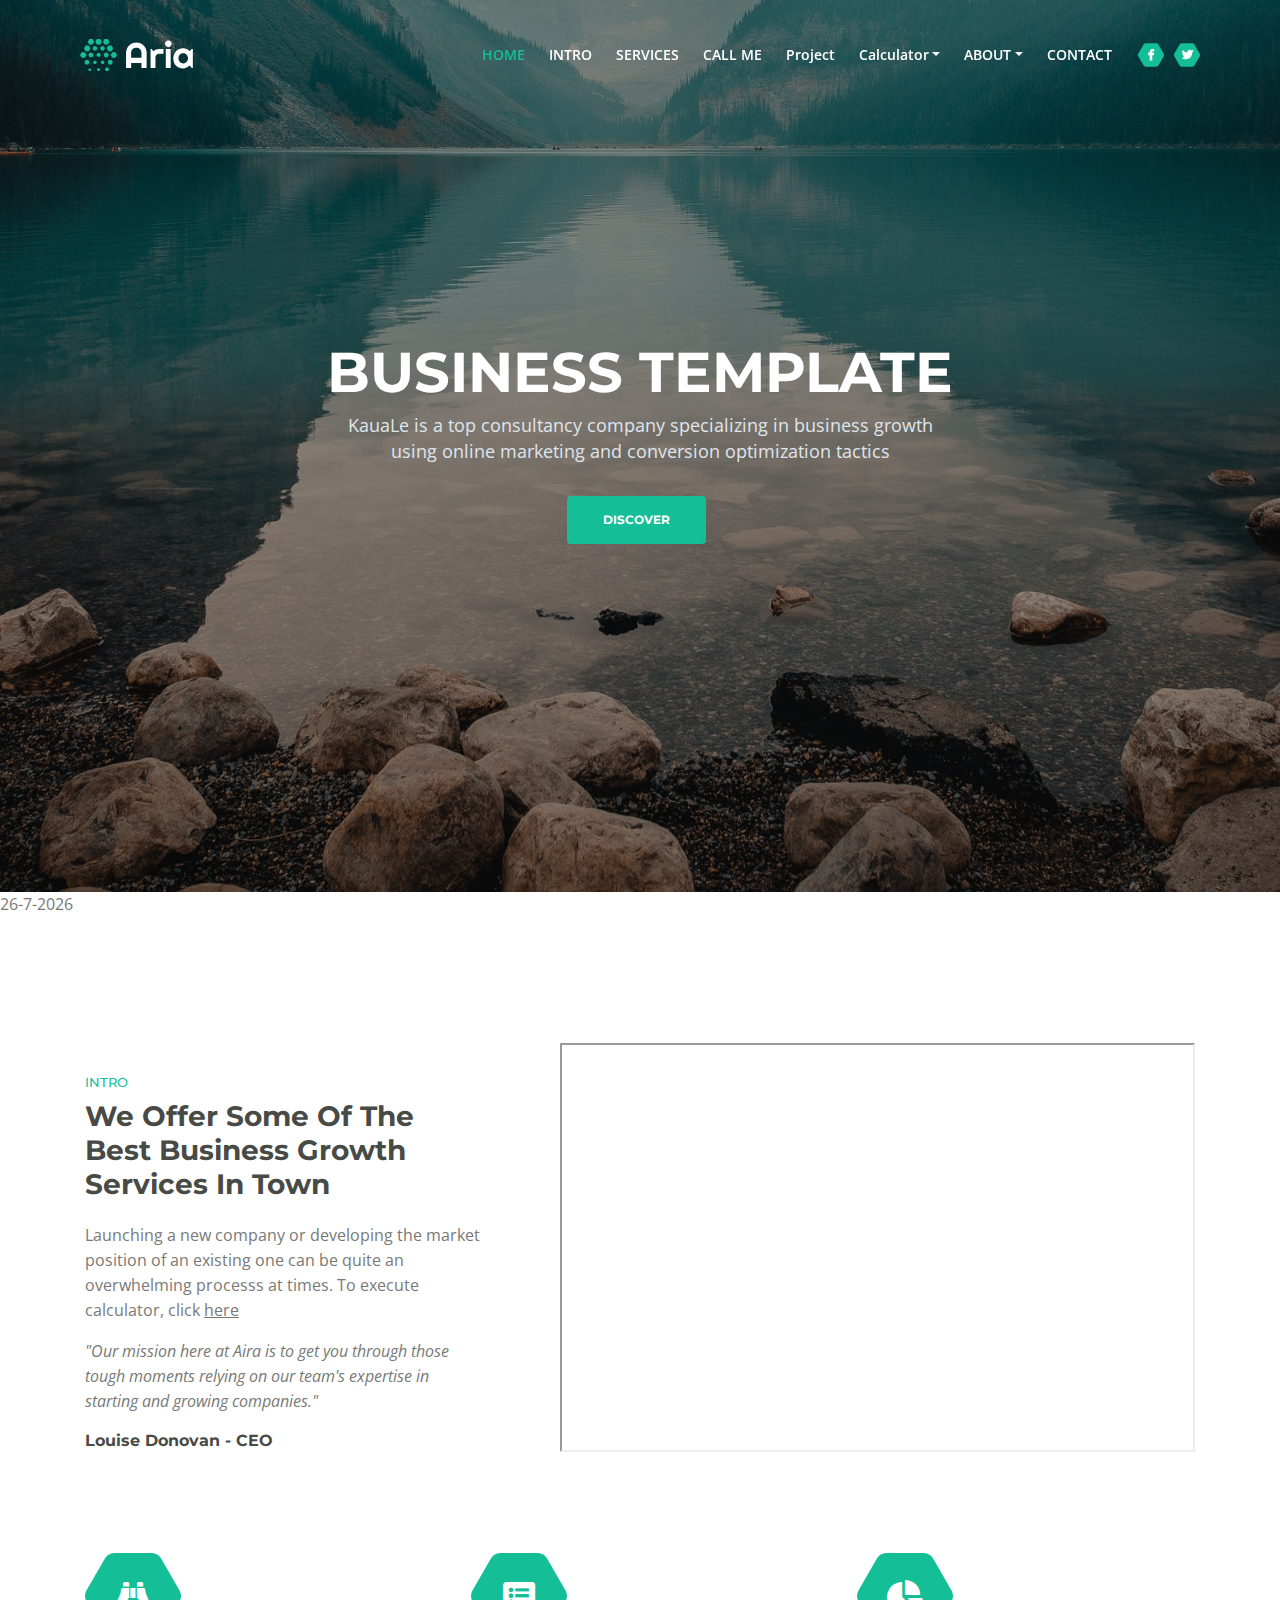
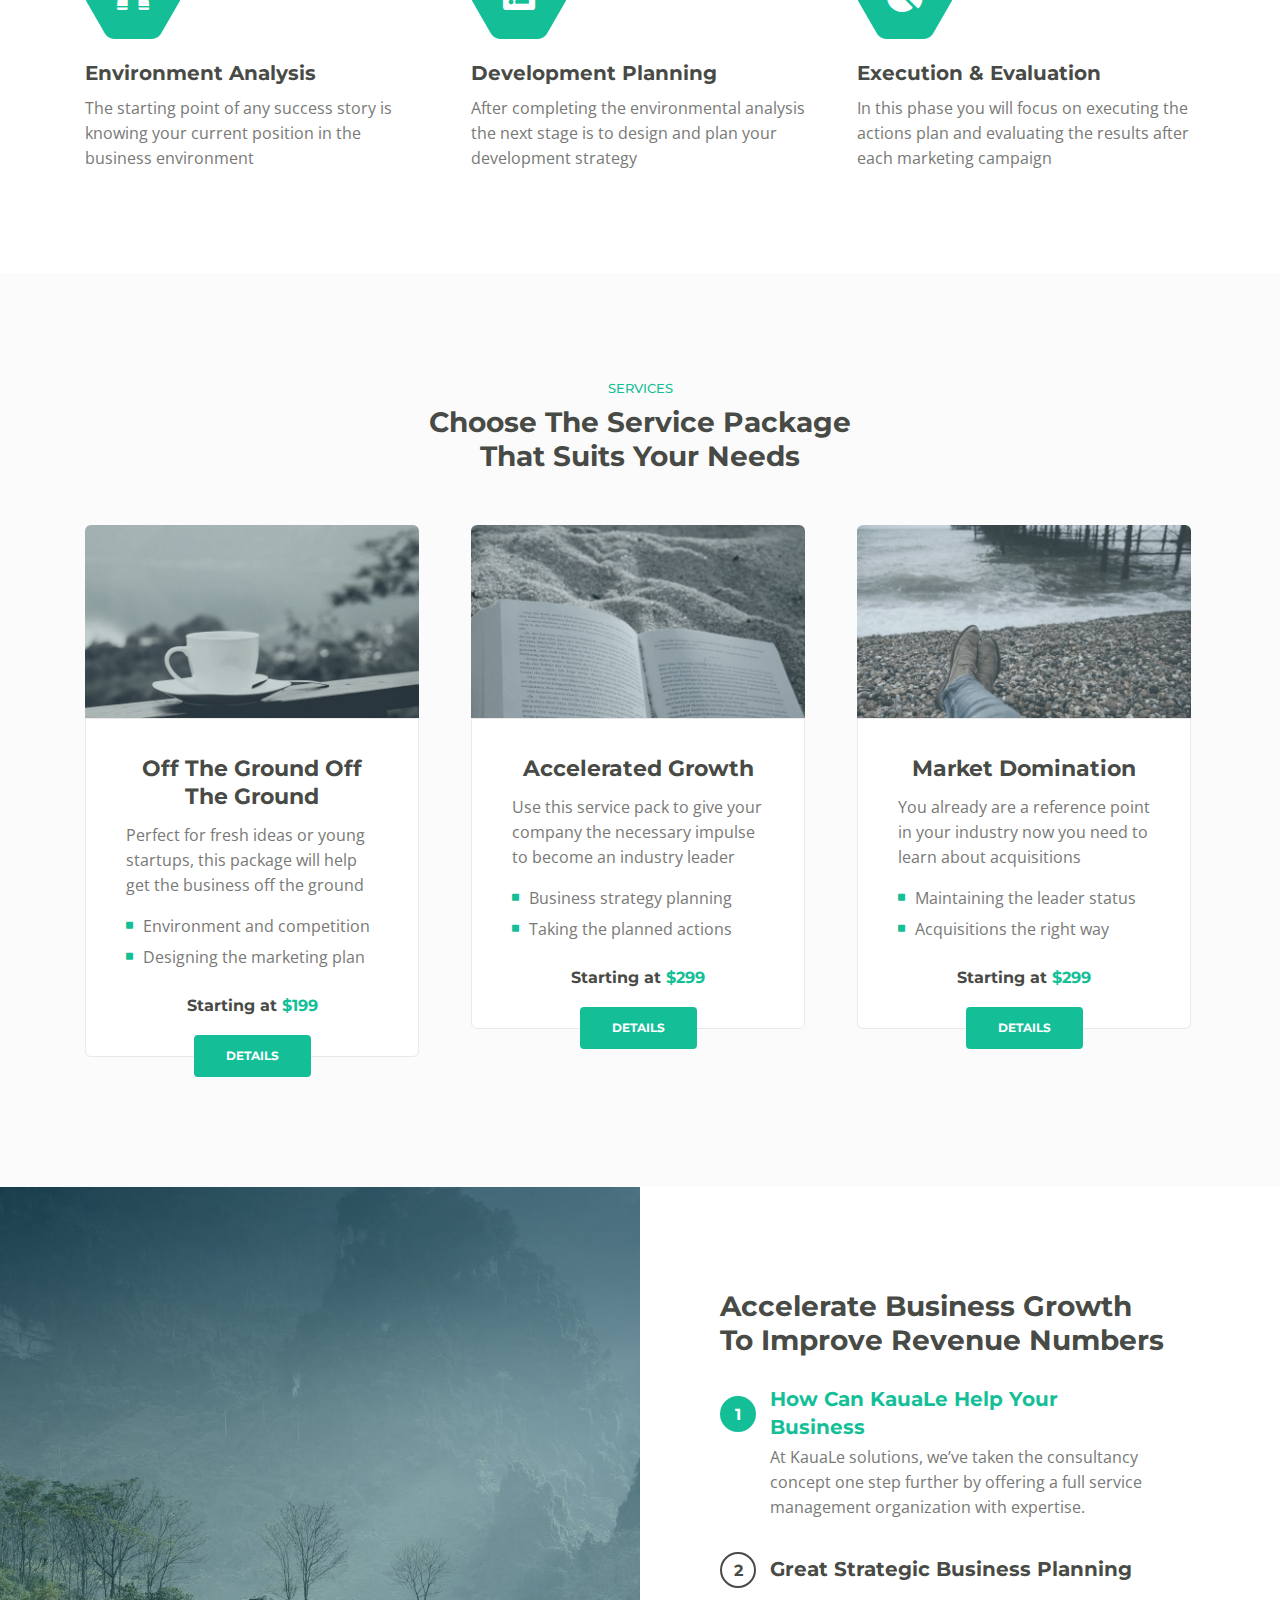
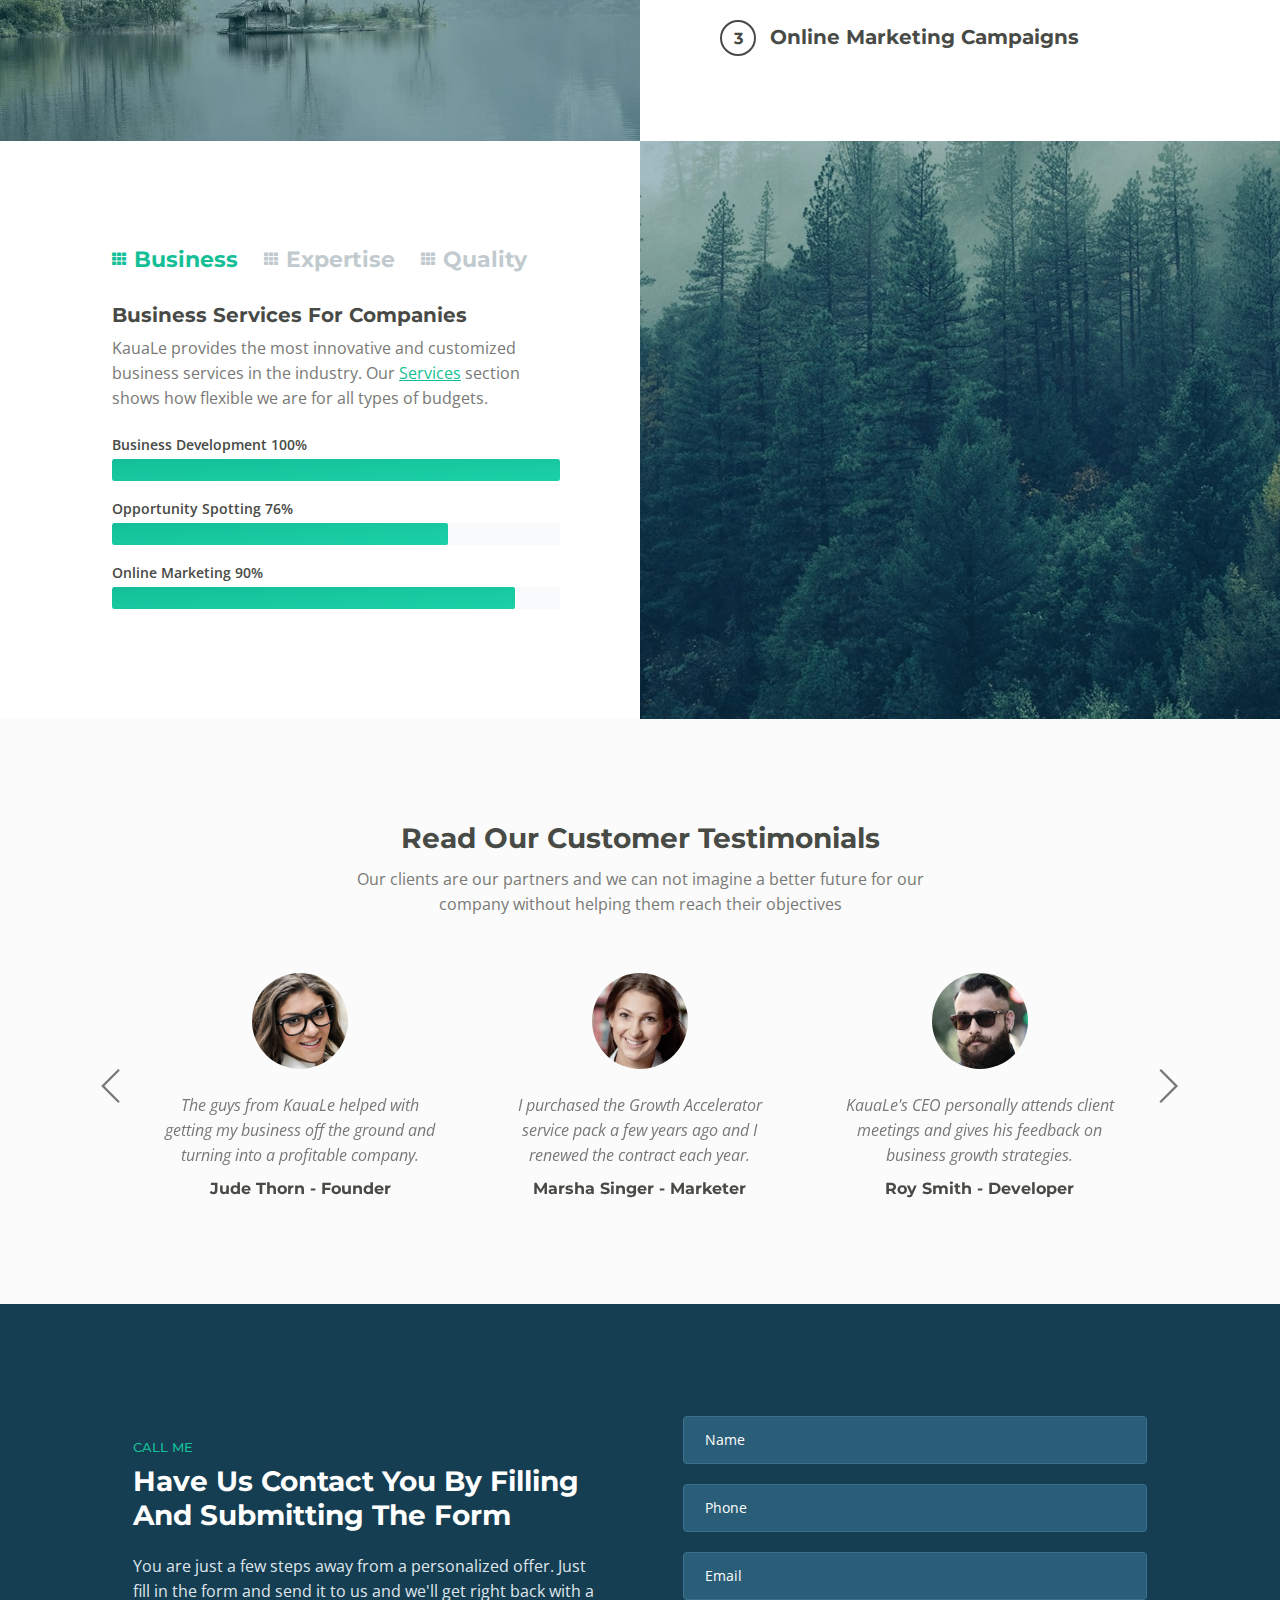
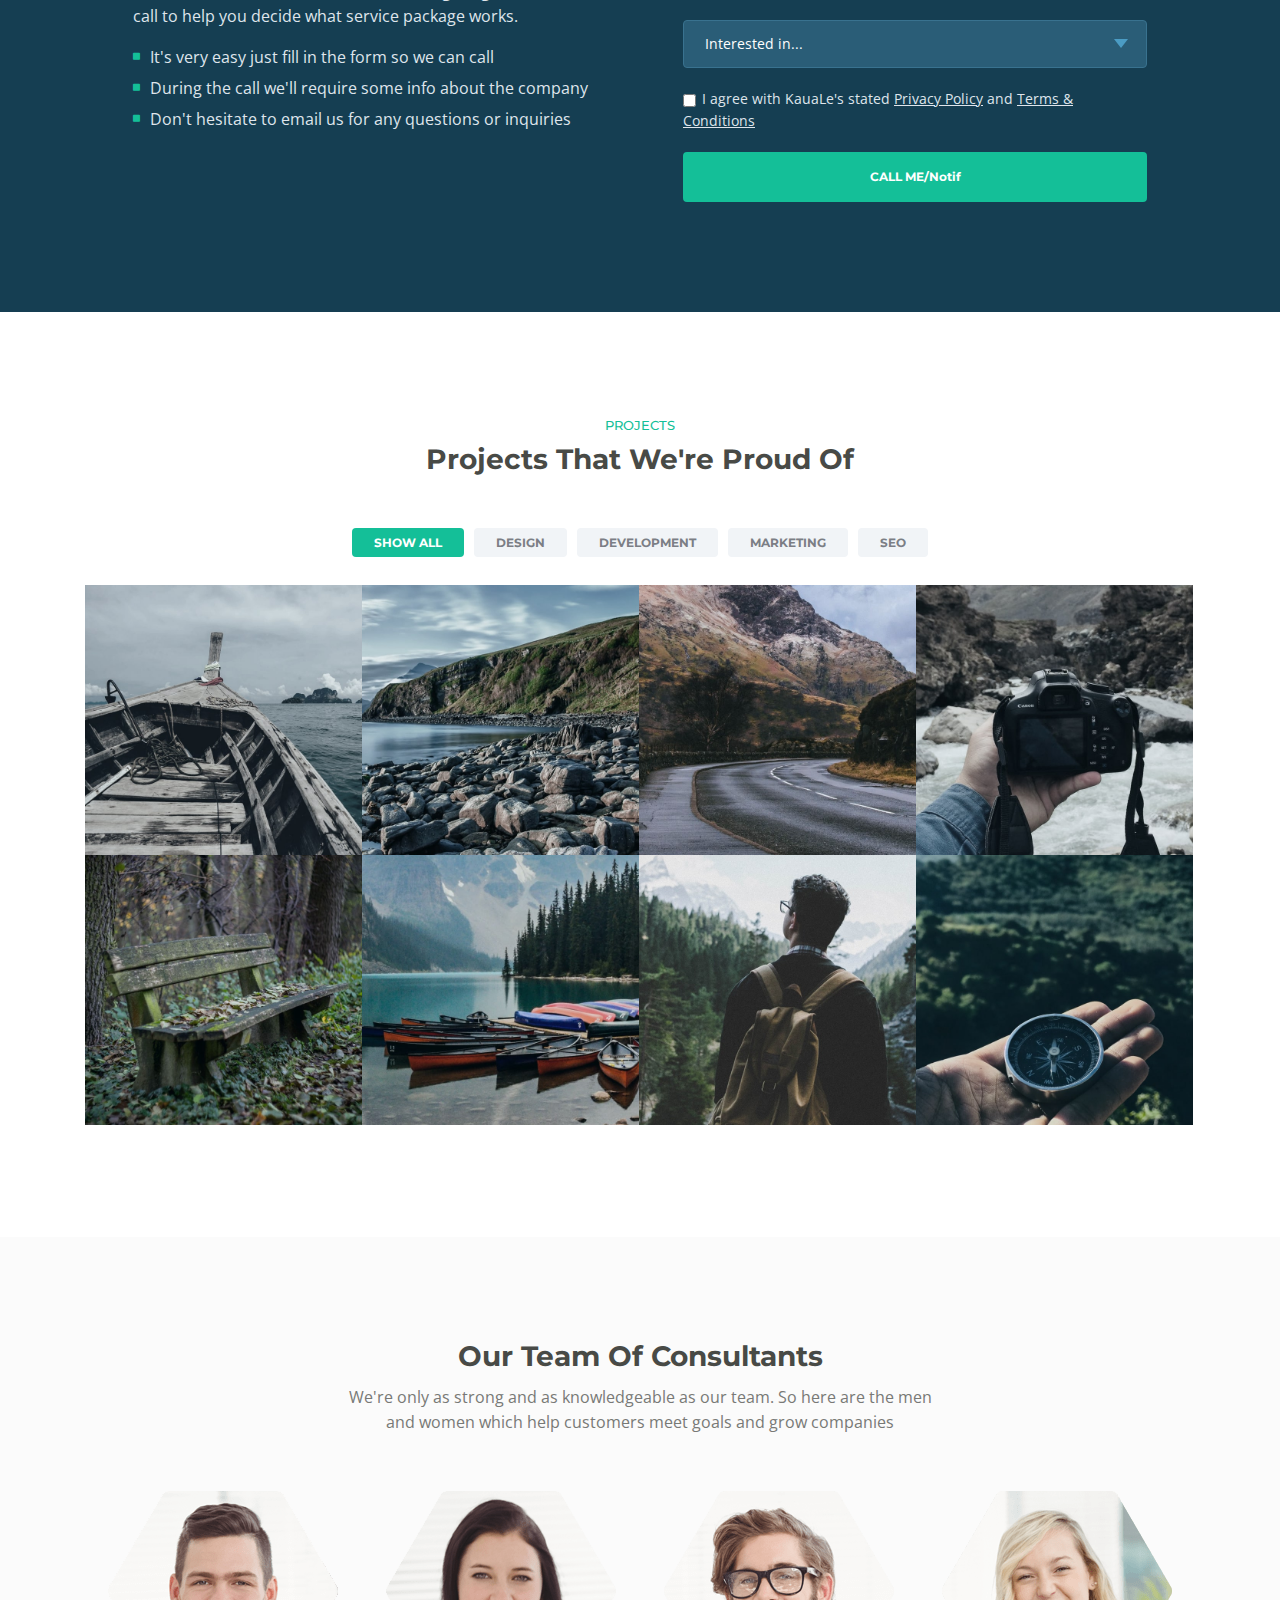
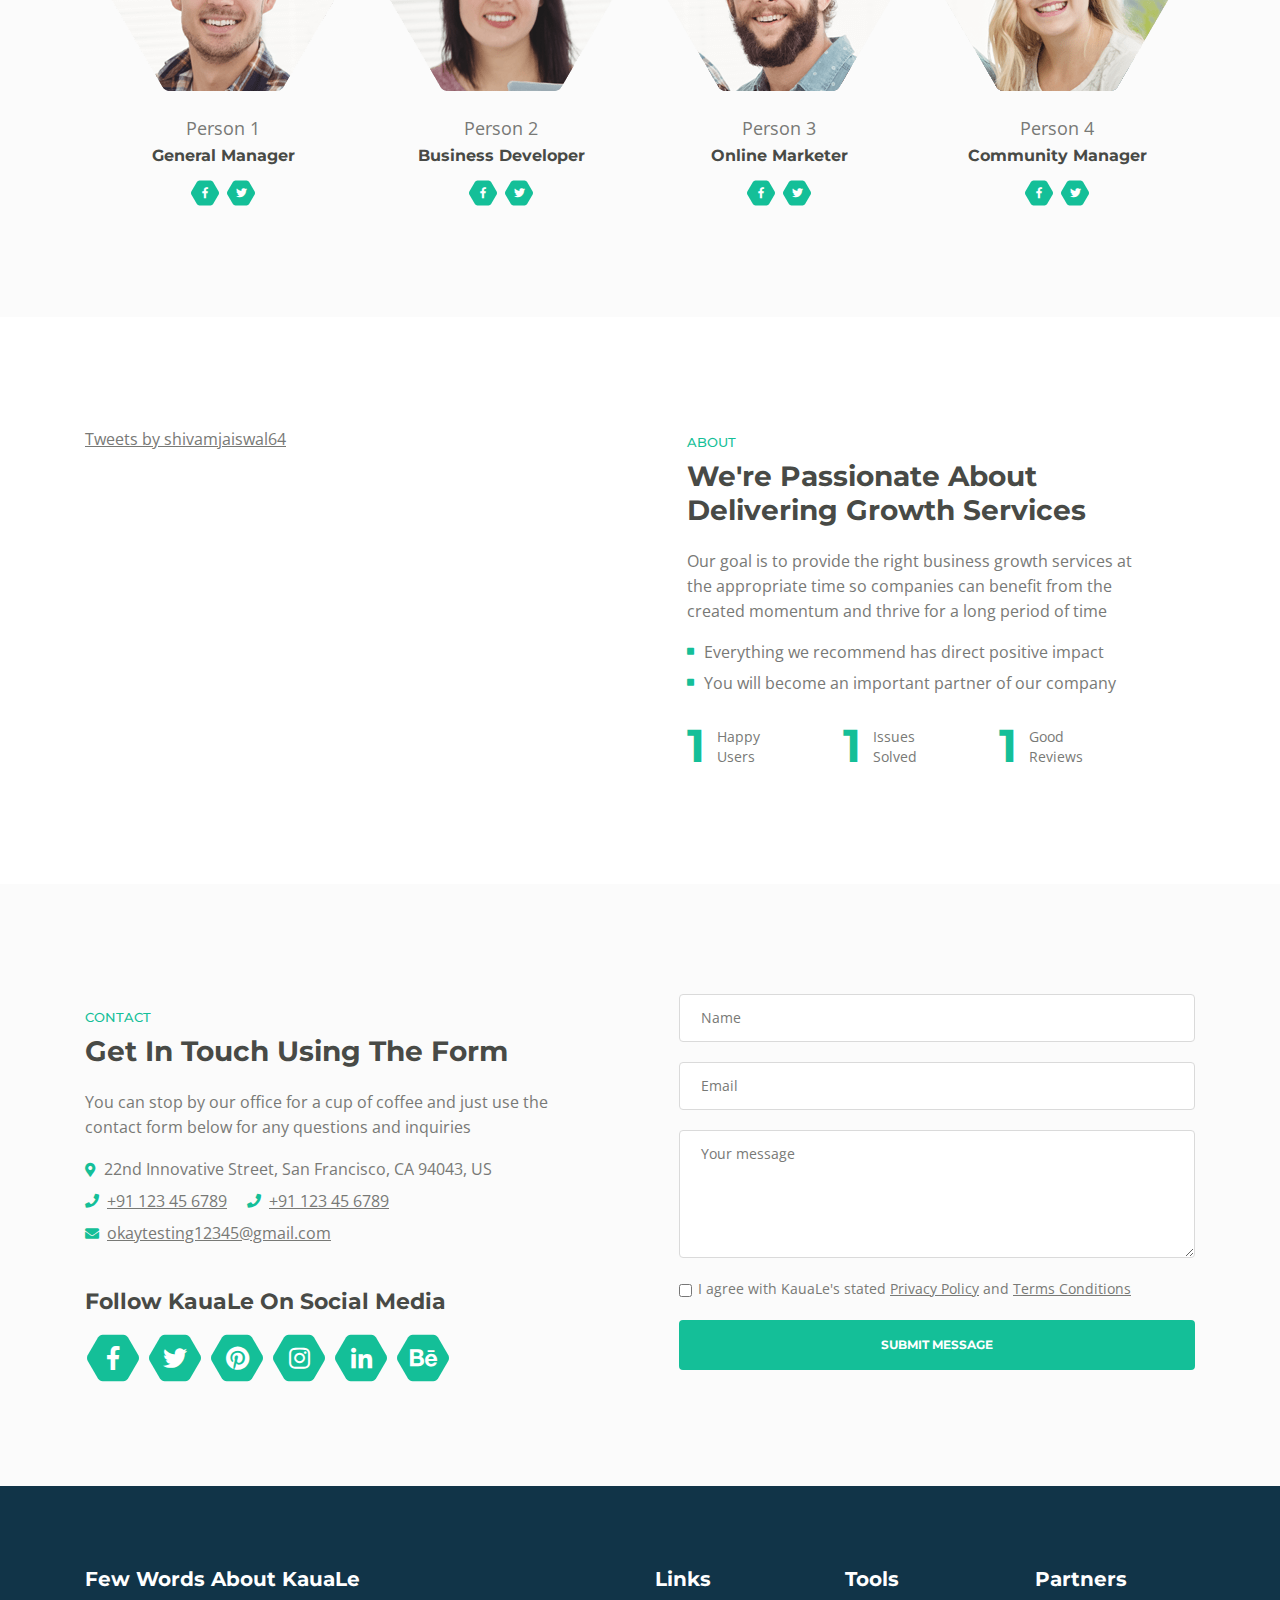
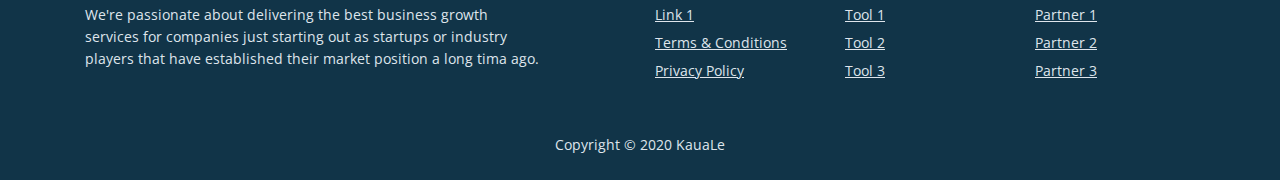
==== commit 81ef416b: "Twitter block added & Date to be added" ====
--- a/index.html
+++ b/index.html
@@ -33,7 +33,15 @@
     <link rel="icon" href="images/favicon.png">
 </head>
 <body data-spy="scroll" data-target=".fixed-top">
-    
+   <!-- Share button to be added
+    <div class="share-btn" style="bottom: 137px; right: 24px;">
+    	 <span class="fa-stack">
+                    <a href="https://twitter.com/kauale_bot" target="_blank">
+                        <span class="hexagon"></span>
+                        <i class="fab fa-facebook-f fa-stack-1x"></i>
+                    </a>
+                </span>
+    </div> -->
     <!-- Preloader -->
 	<div class="spinner-wrapper">
         <div class="spinner">
@@ -109,7 +117,7 @@
                     </a>
                 </span>
                 <span class="fa-stack">
-                    <a href="https://twitter.com/kauale_bot" target="_blank">
+                    <a href="https://twitter.com/kauale_bot?ref_src=twsrc%5Etfw" target="_blank">
                         <span class="hexagon"></span>
                         <i class="fab fa-twitter fa-stack-1x"></i>
                     </a>
@@ -137,7 +145,9 @@
         </div> <!-- end of header-content -->
     </header> <!-- end of header -->
     <!-- end of header -->
-
+<p class="marquee">
+    <span id="dtText"></span>
+</p>
 
     <!-- Intro -->
     <div id="intro" class="basic-1">
@@ -145,7 +155,7 @@
             <div class="row"> 
                 <div class="col-lg-5">
                     <div class="text-container">
-                        <div class="section-title">INTRO</div>
+                    	<div class="section-title">INTRO</div>
                         <h2>We Offer Some Of The Best Business Growth Services In Town</h2>
                         <p>Launching a new company or developing the market position of an existing one can be quite an overwhelming processs at times.
                             To execute calculator, click <a href="Calculator/Calculator.html" target="_blank" >here</p></a>
@@ -1028,9 +1038,9 @@
         <div class="container">
             <div class="row">
                 <div class="col-lg-5 col-xl-6">
-                    <div class="image-container">
-                        <img class="img-fluid" src="images/about.jpg" alt="alternative">
-                    </div> <!-- end of image-container -->
+                  <!--   <div class="image-container">-->
+                        <a class="twitter-timeline" data-width="100%" data-height="100%" href="https://twitter.com/shivamjaiswal64?ref_src=twsrc%5Etfw">Tweets by shivamjaiswal64</a> <script async src="https://platform.twitter.com/widgets.js" charset="utf-8"></script>
+                   <!--  </div> end of image-container -->
                 </div> <!-- end of col -->
                 <div class="col-lg-7 col-xl-6">
                     <div class="text-container">
@@ -1097,7 +1107,8 @@
                             </a>
                         </span>
                         <span class="fa-stack">
-                            <a href="https://twitter.com/kauale_bot" target="_blank">
+                        	<a href="https://twitter.com/kauale_bot?ref_src=twsrc%5Etfw" target="_blank">
+
                                 <span class="hexagon"></span>
                                 <i class="fab fa-twitter fa-stack-1x"></i>
                             </a>
--- a/css/styles.css
+++ b/css/styles.css
@@ -28,6 +28,7 @@
 19. Back To Top Button
 20. Extra Pages
 21. Media Queries
+22. Share Button (To be added)
 ******************************************/
 
 /*****************************************
@@ -2445,3 +2446,28 @@
 	/* end of navigation */
 }
 /* end of min-width width 1200px */
+
+
+
+/**********************************/
+/*     22. Share Button     */
+/**********************************/
+/*
+a.share-btn{
+	position: fixed;
+	z-index: 999;
+	right: 0.75rem;
+	bottom: 3.625rem;
+	display: none;
+	width: 2.625rem;
+	height: 2.625rem;
+	border-radius: 1.875rem;
+	background: #14bf98 url("../images/up-arrow.png") no-repeat center 47%;
+	background-size: 1.125rem 1.125rem;
+	text-indent: -9999px;
+}
+
+a:hover.share-btn {
+	background-color: #13aa87; 
+}
+*/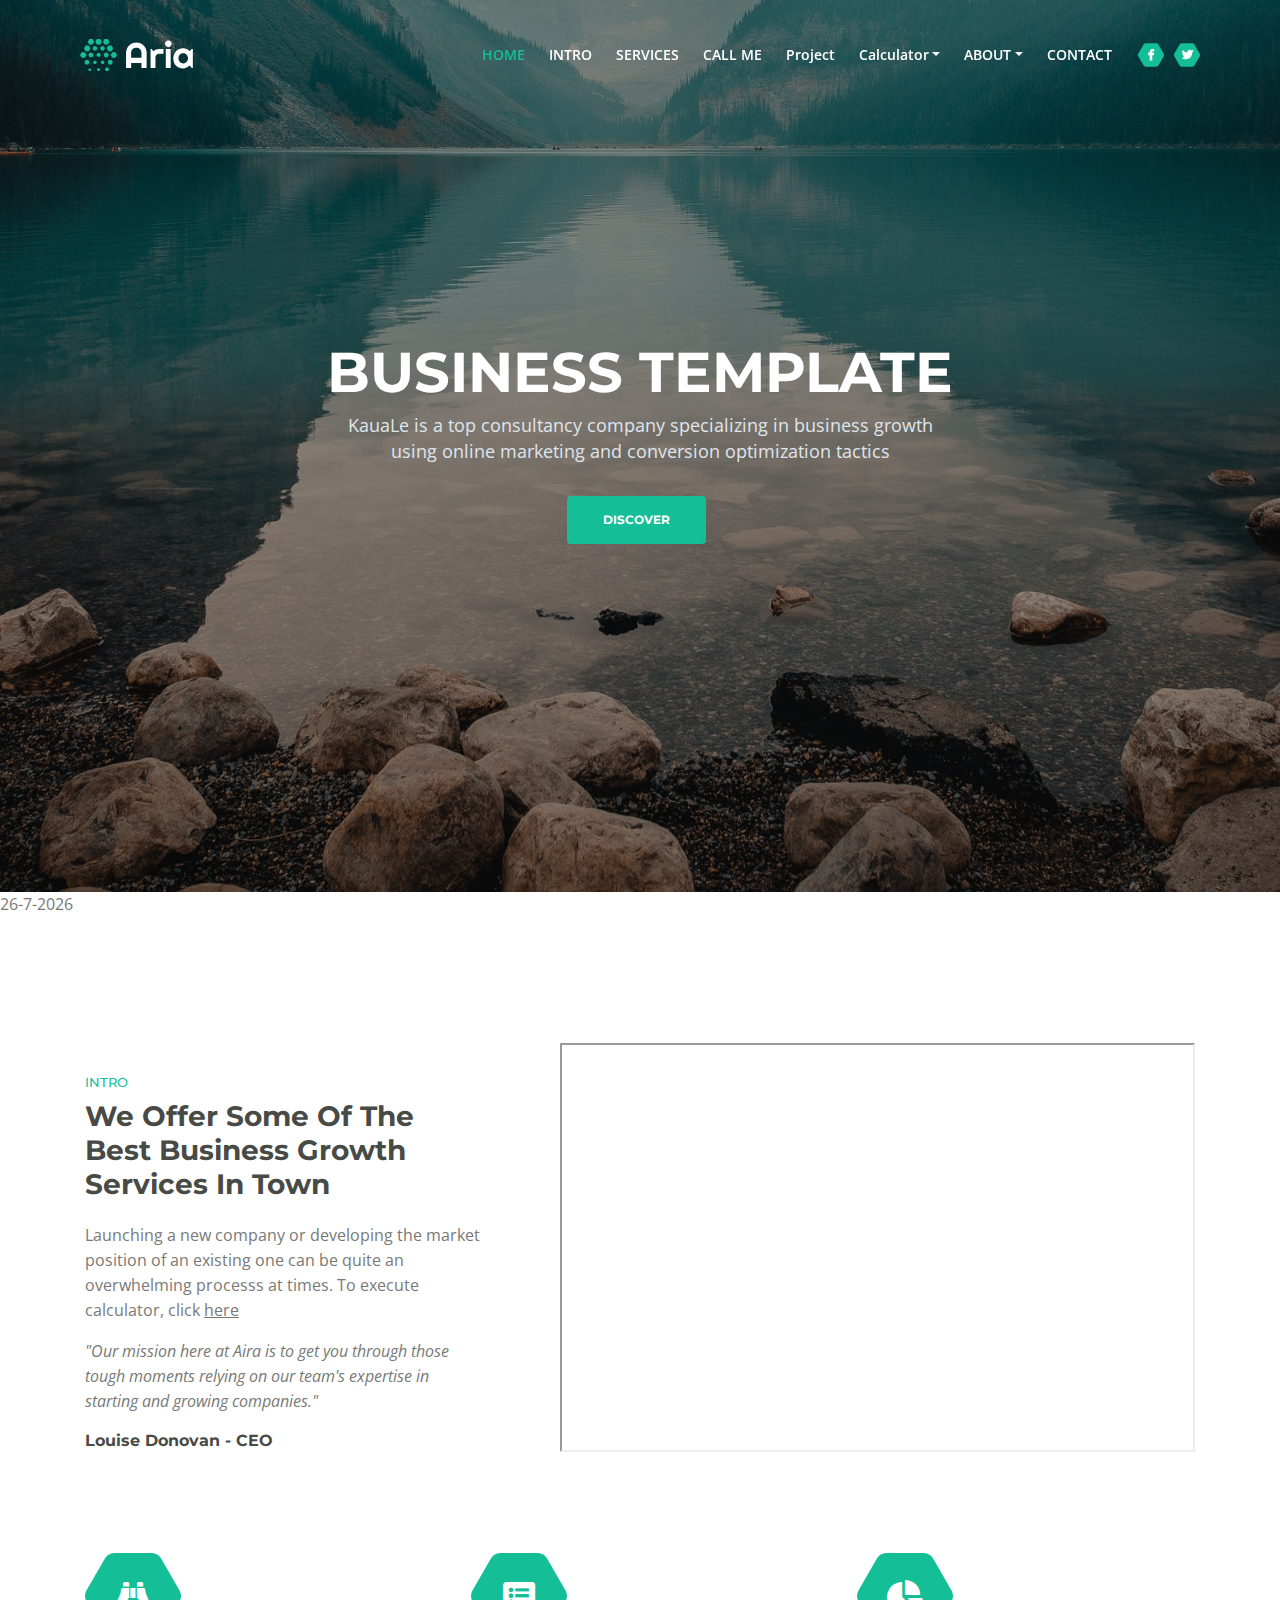
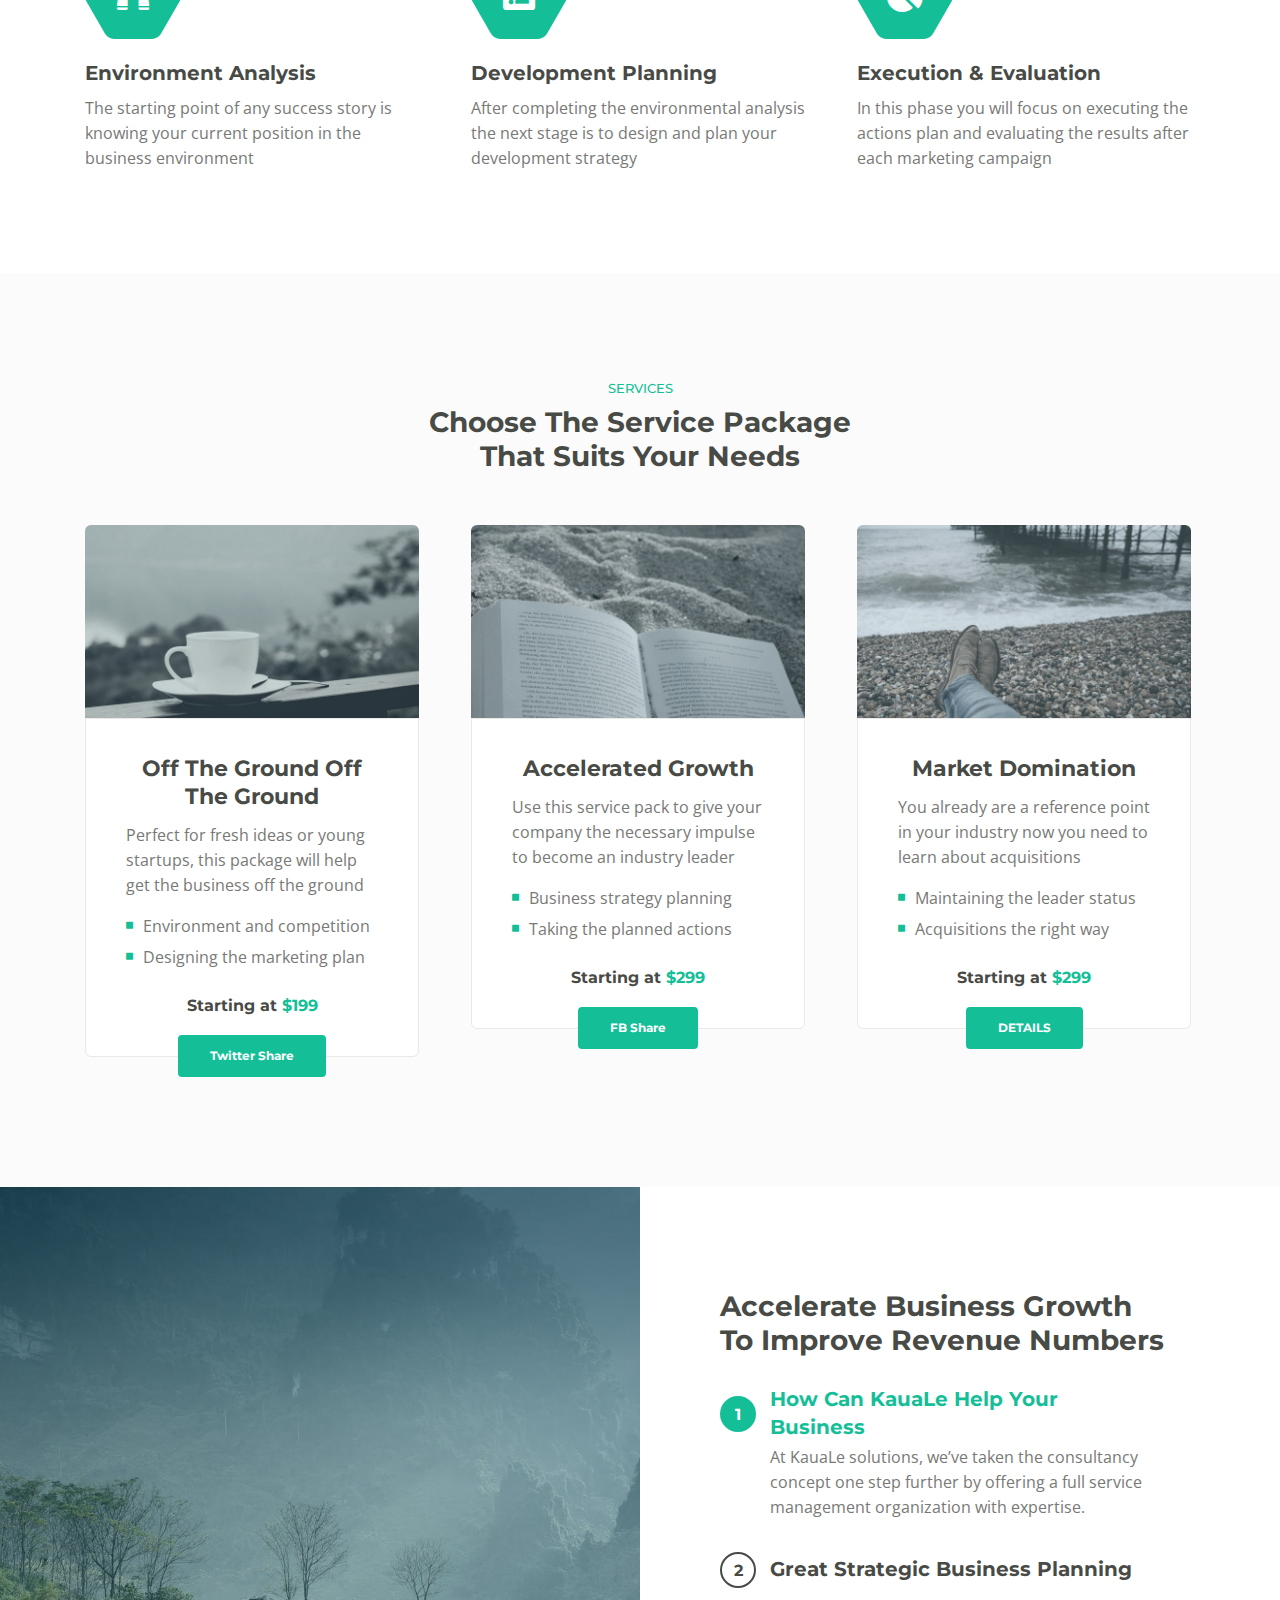
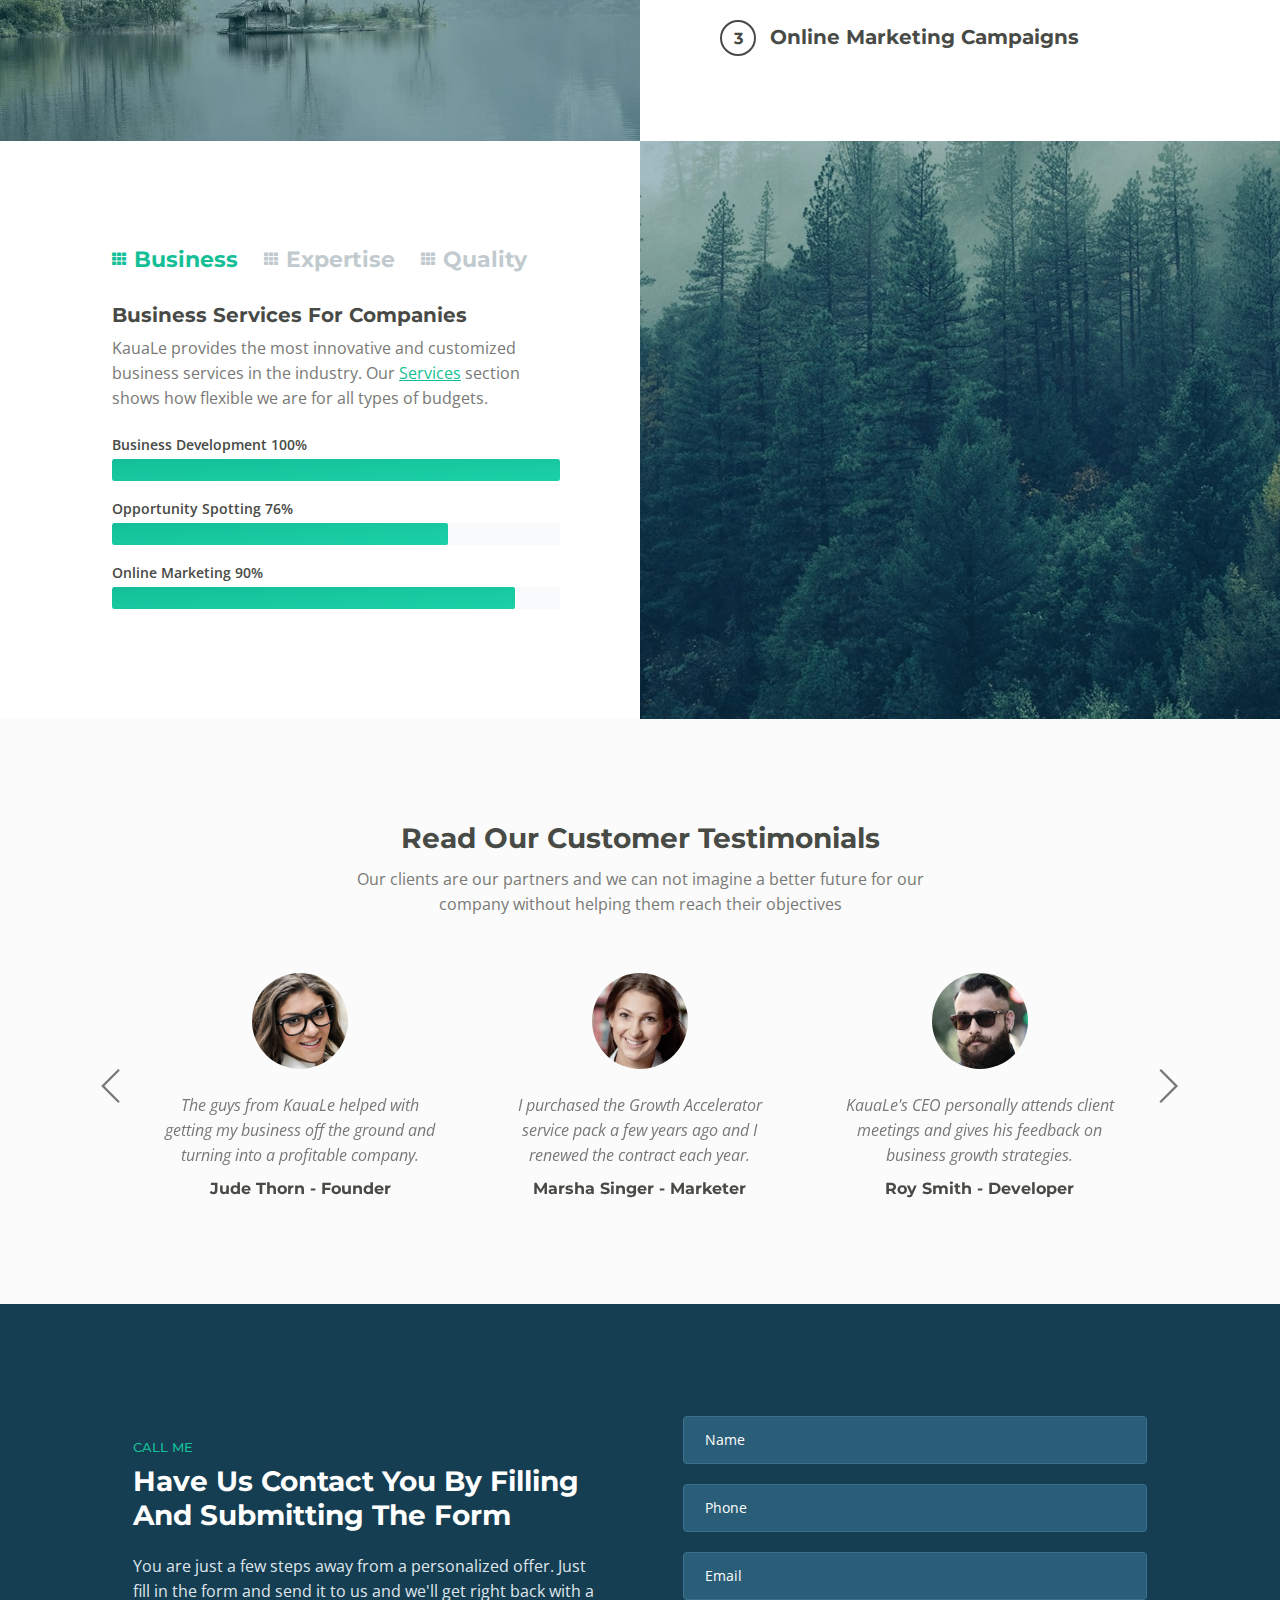
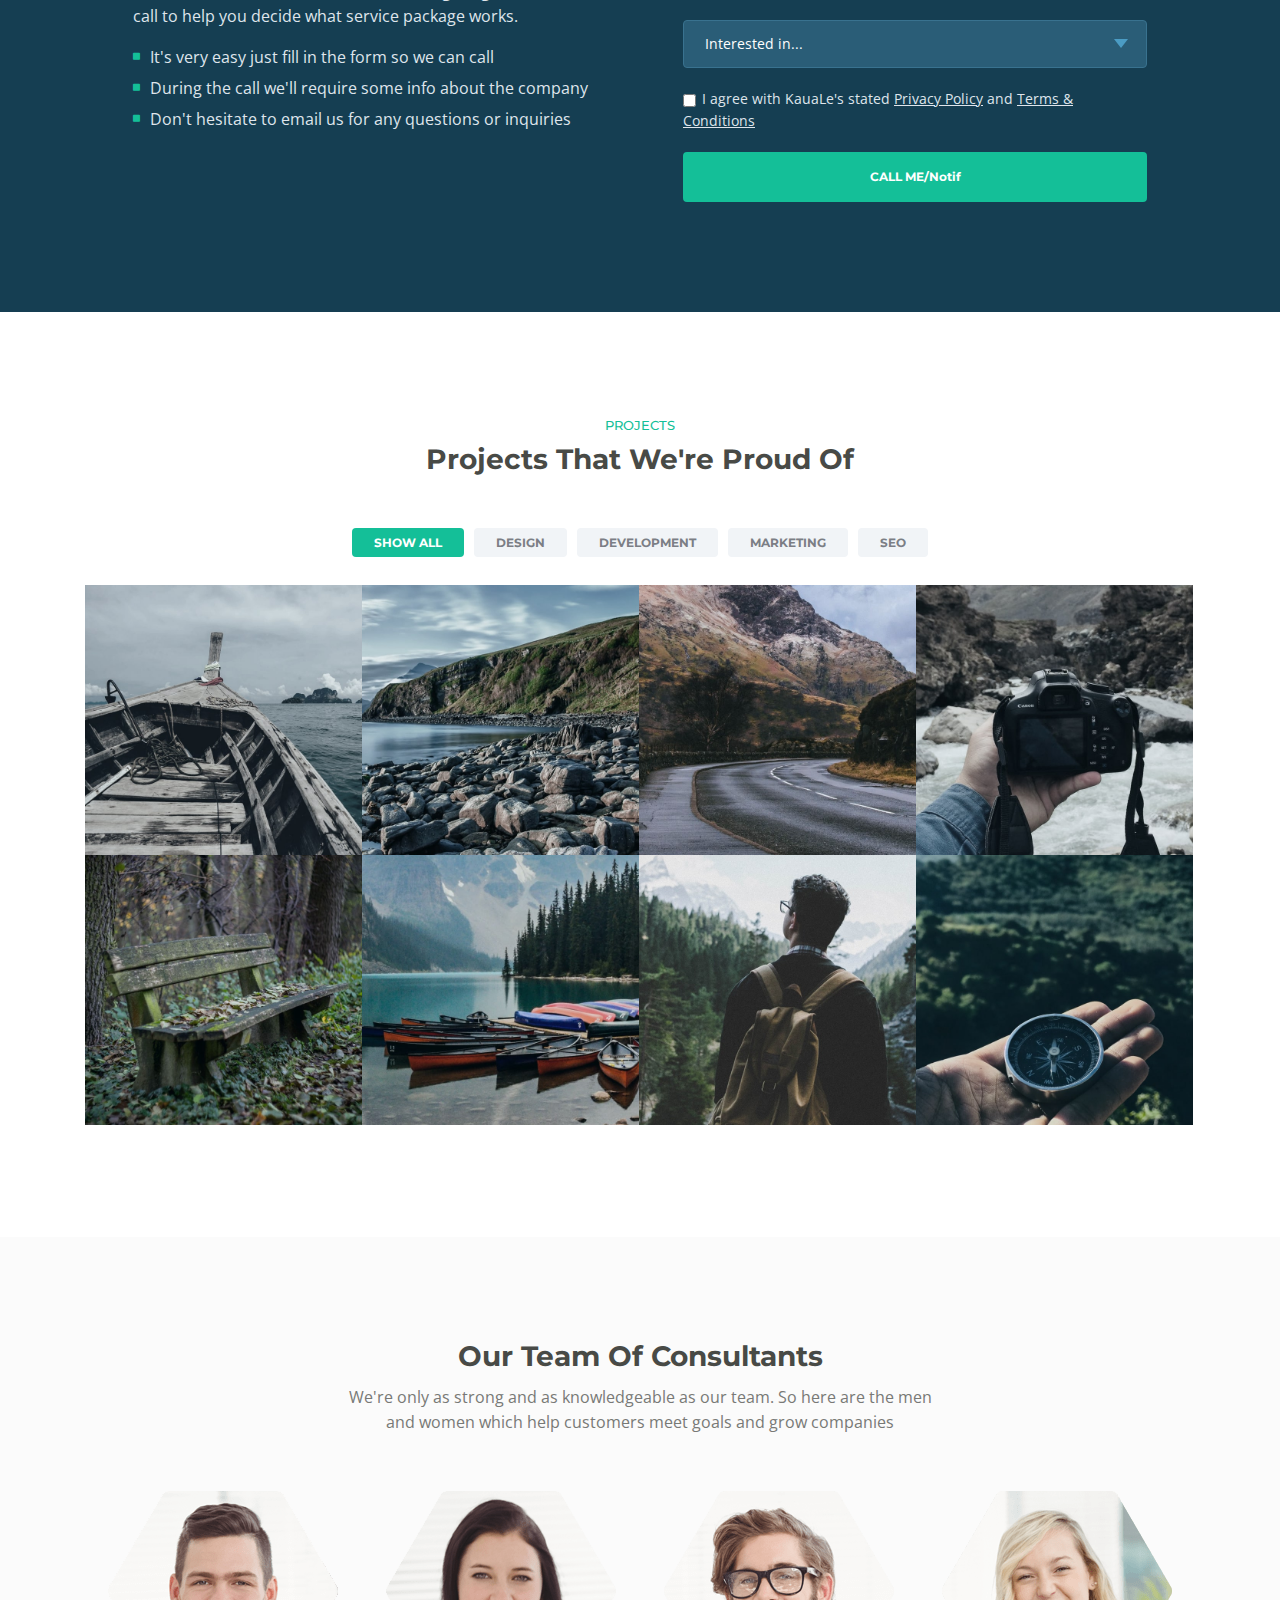
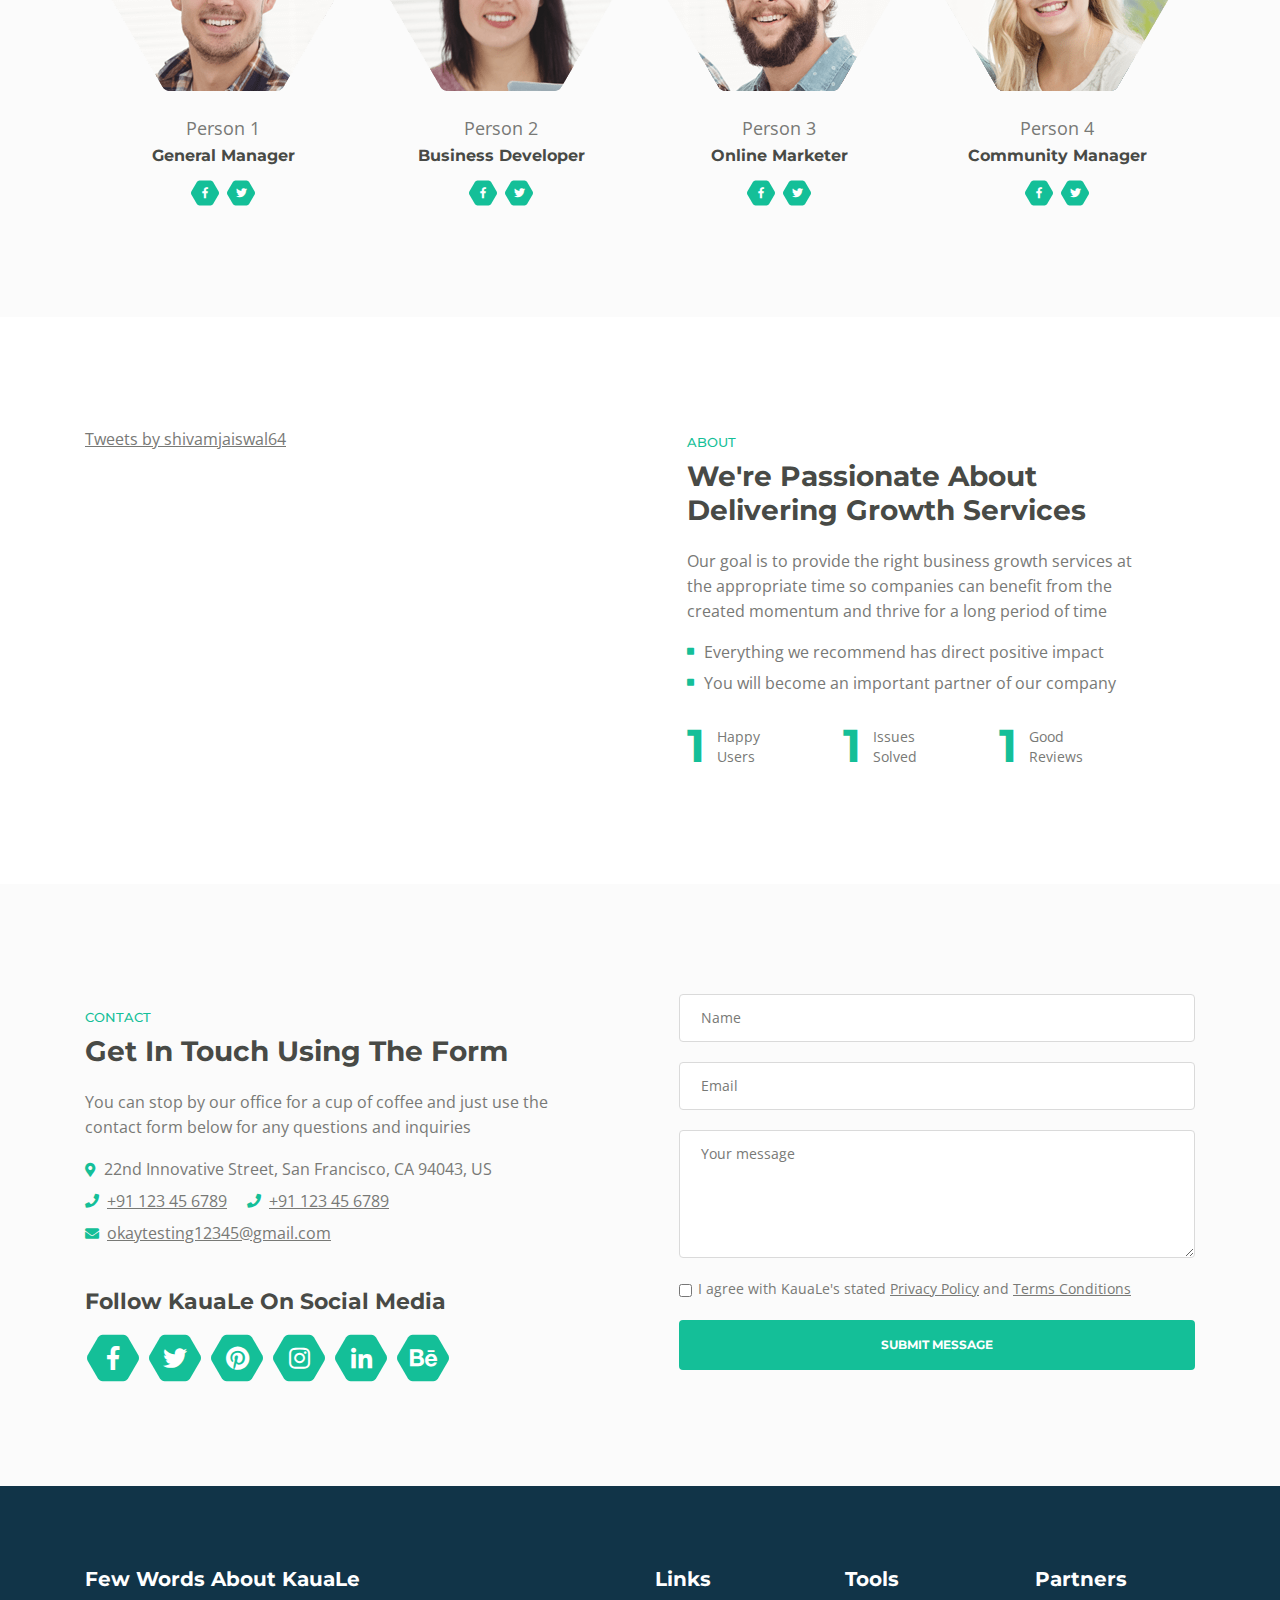
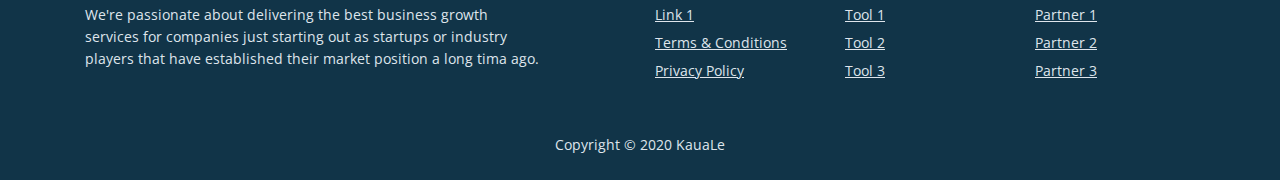
==== commit 069ea814: "Twitter & FB Share added" ====
--- a/index.html
+++ b/index.html
@@ -261,7 +261,7 @@
                             <p class="price">Starting at <span>$199</span></p>
                         </div>
                         <div class="button-container">
-                            <a class="btn-solid-reg page-scroll" href="#callMe">DETAILS</a>
+                            <a class="btn-solid-reg page-scroll" href=""  target="popup" onclick="window.open('https://twitter.com/intent/tweet?text=This%20is%20shared%20through%20https%3A%2F%2Fkauale.netlify.app%20having%20tweet%20account%20@Kauale_Bot%20Join%20us%20now','popup','width=600,height=600'); return false;">Twitter Share</a>
                         </div> <!-- end of button-container -->
                     </div>
                     <!-- end of card -->
@@ -287,7 +287,7 @@
                             <p class="price">Starting at <span>$299</span></p>
                         </div>
                         <div class="button-container">
-                            <a class="btn-solid-reg page-scroll" href="#callMe">DETAILS</a>
+                            <a class="btn-solid-reg page-scroll" href="" target="popup" onclick="window.open('https://www.facebook.com/sharer/sharer.php?u=https%3A%2F%2Fkauale.netlify.app%2F%20&quote=Check%20out%20this%20amazing%20site','popup','width=600,height=600'); return false;">FB Share</a>
                         </div> <!-- end of button-container -->
                     </div>
                     <!-- end of card -->
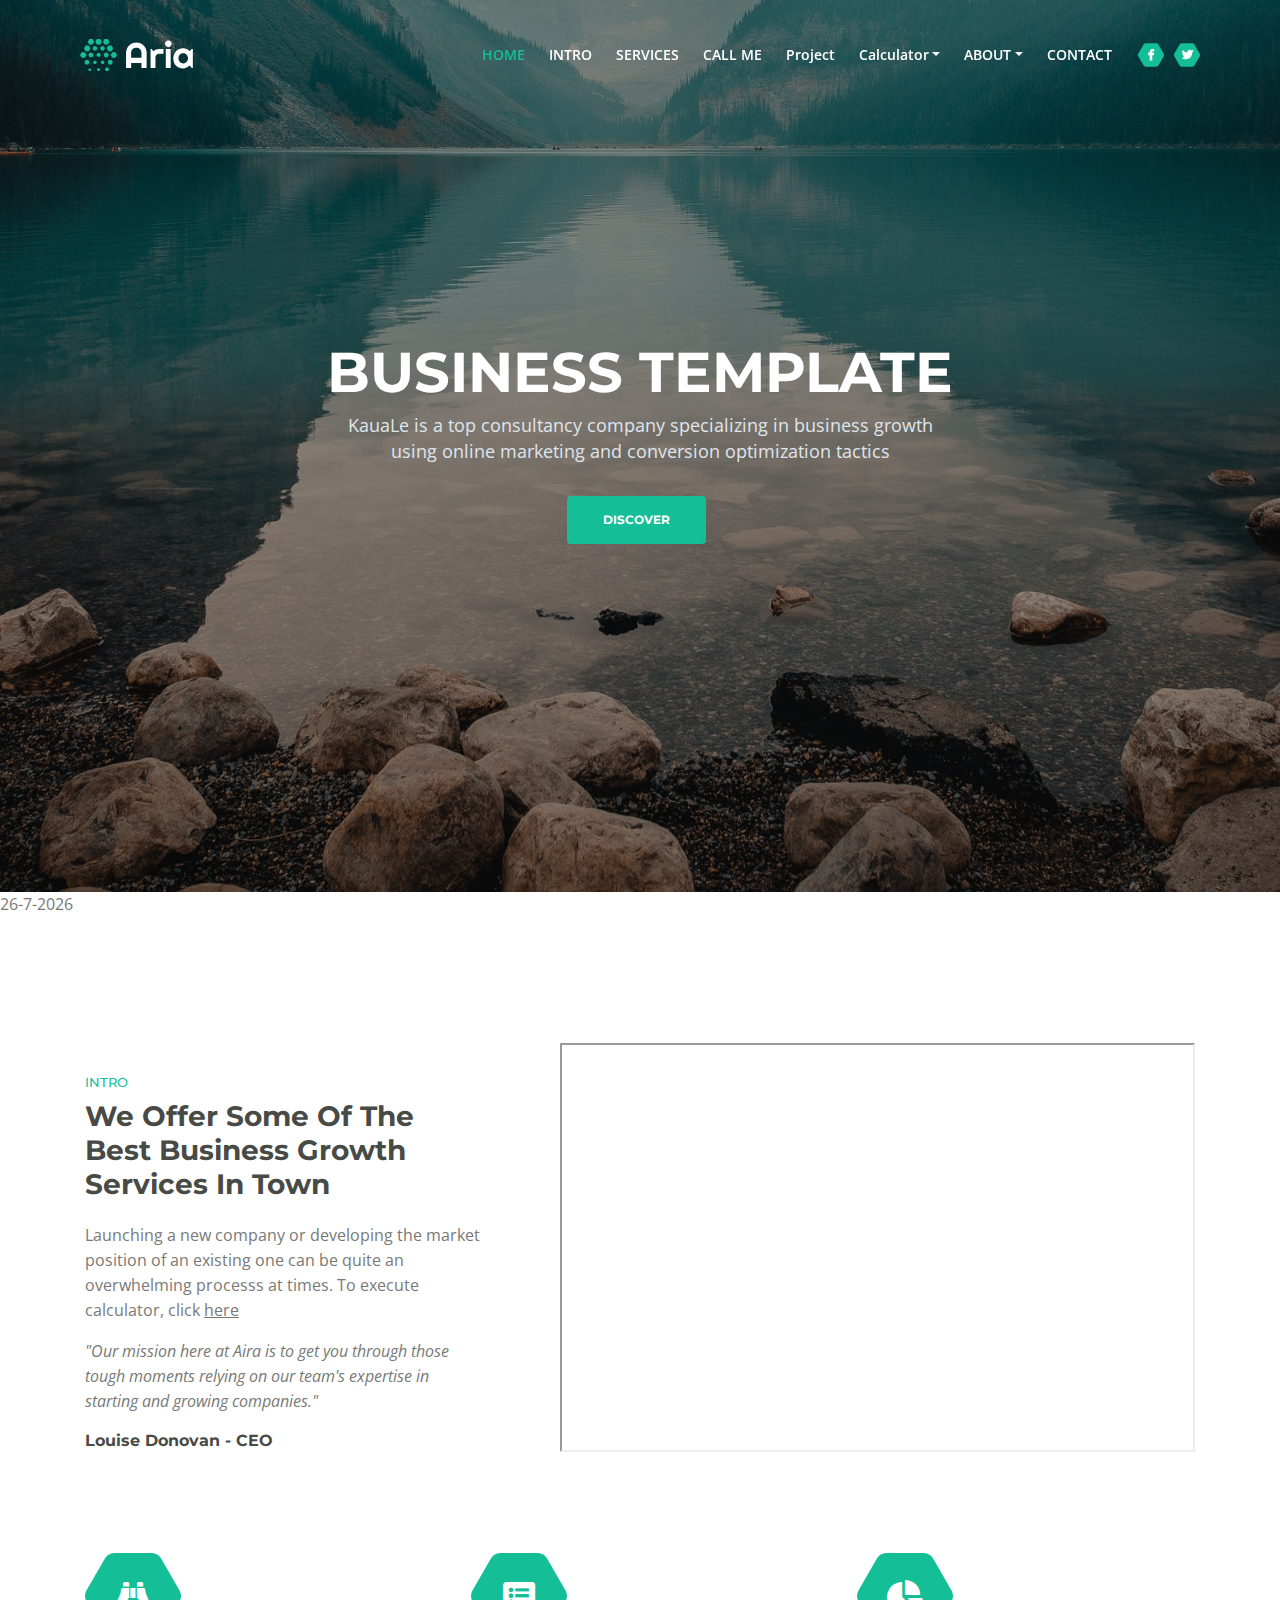
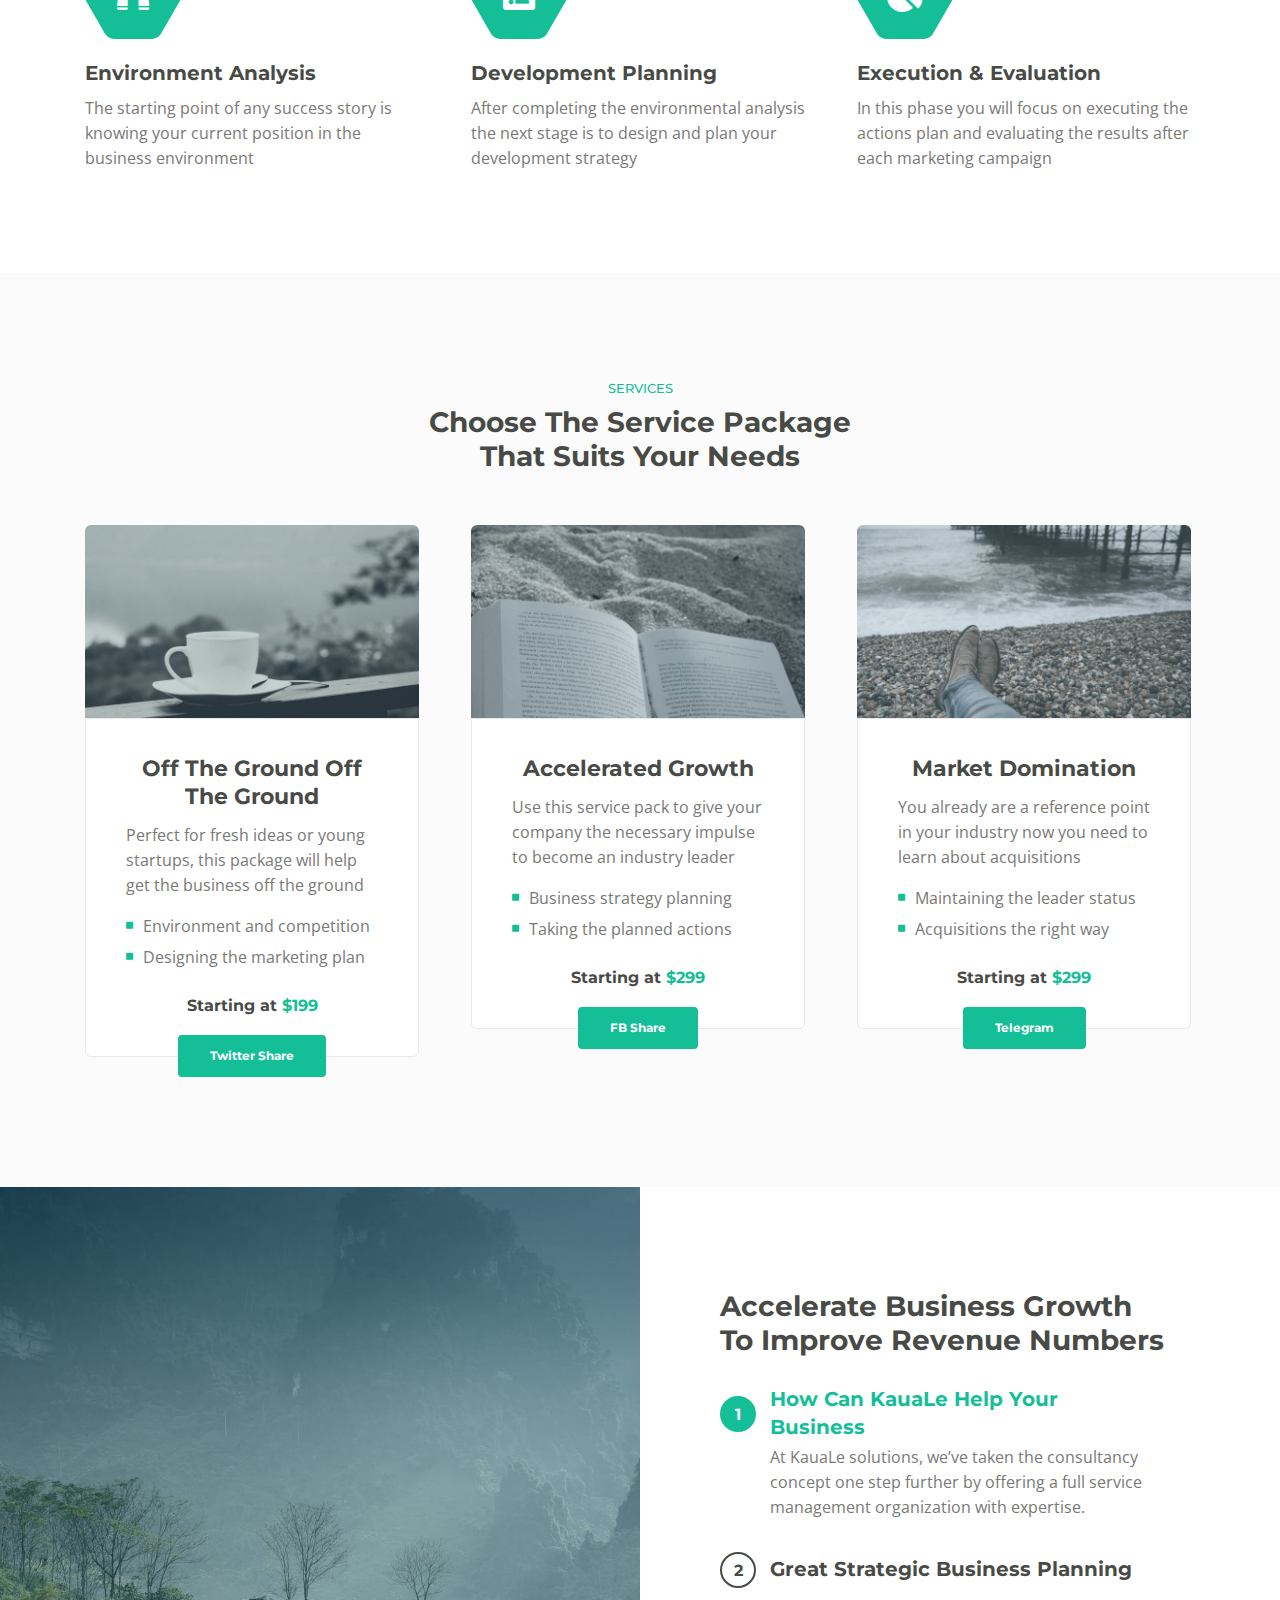
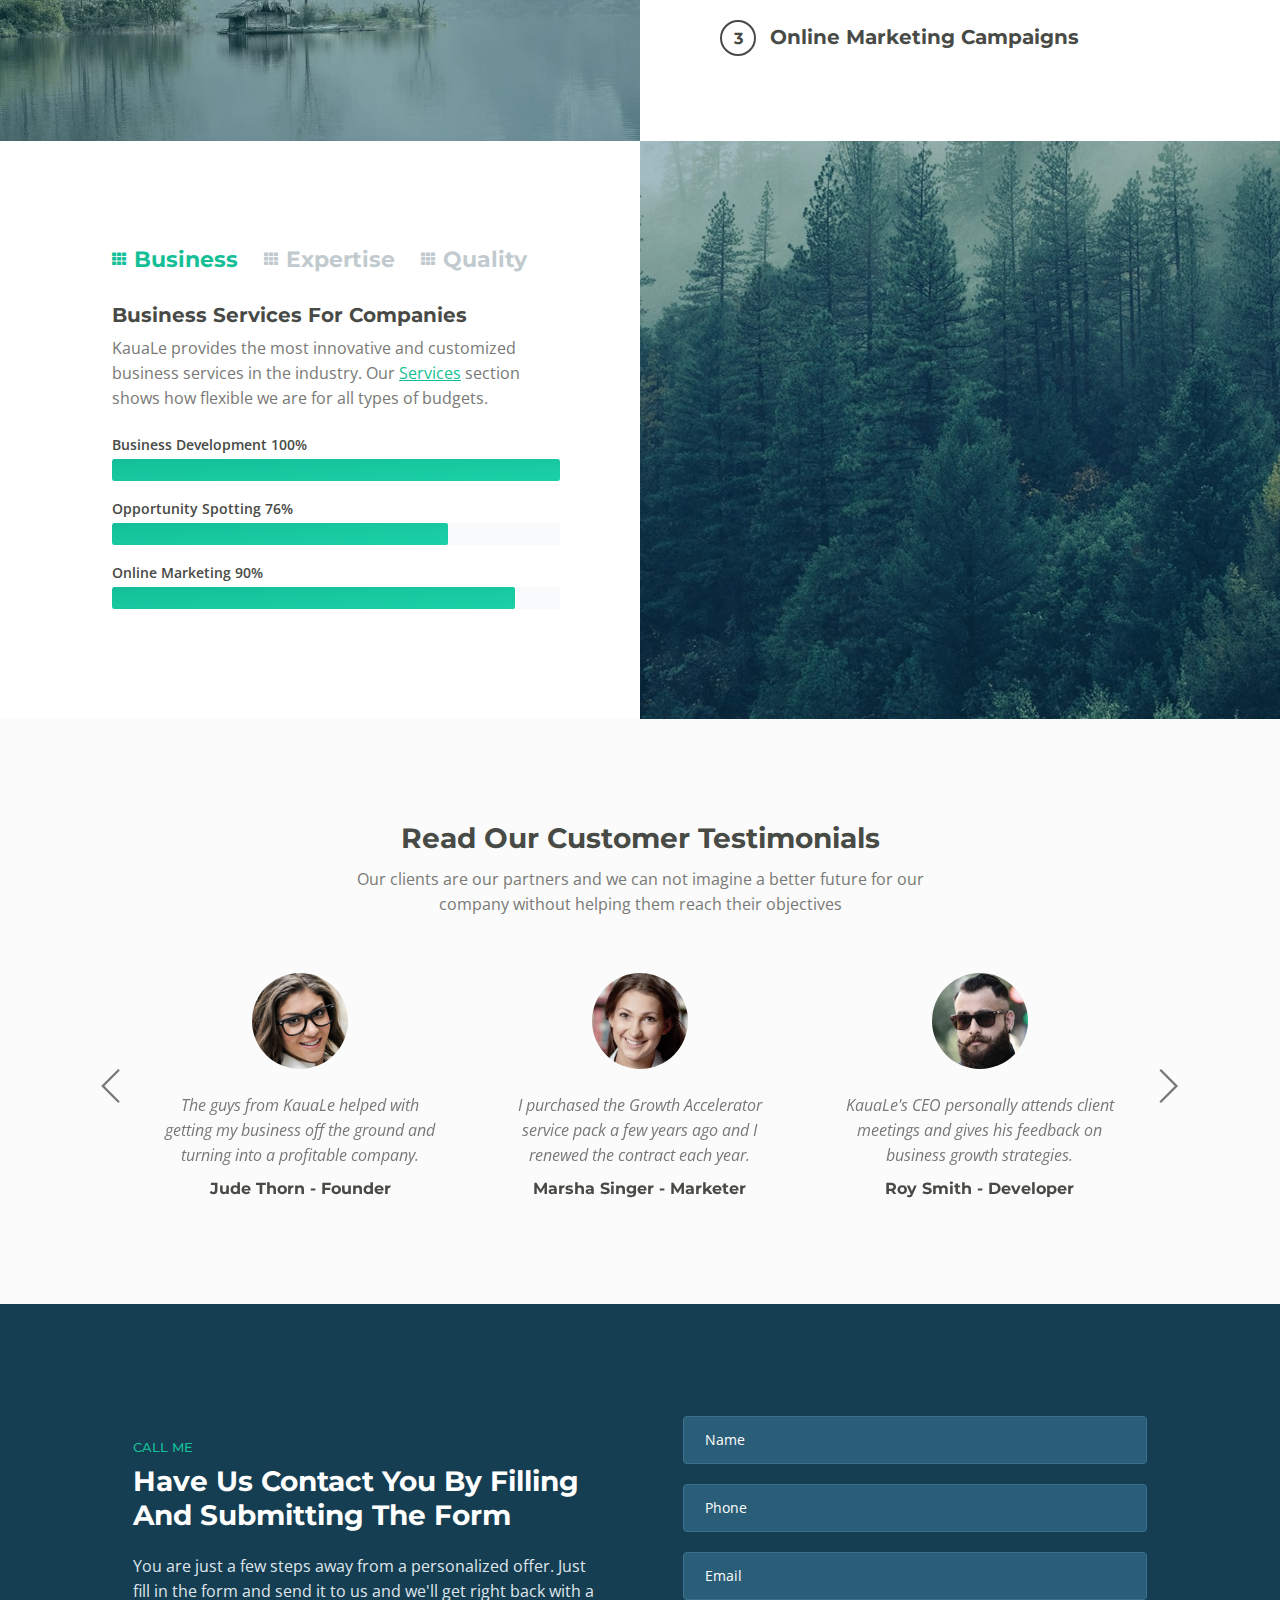
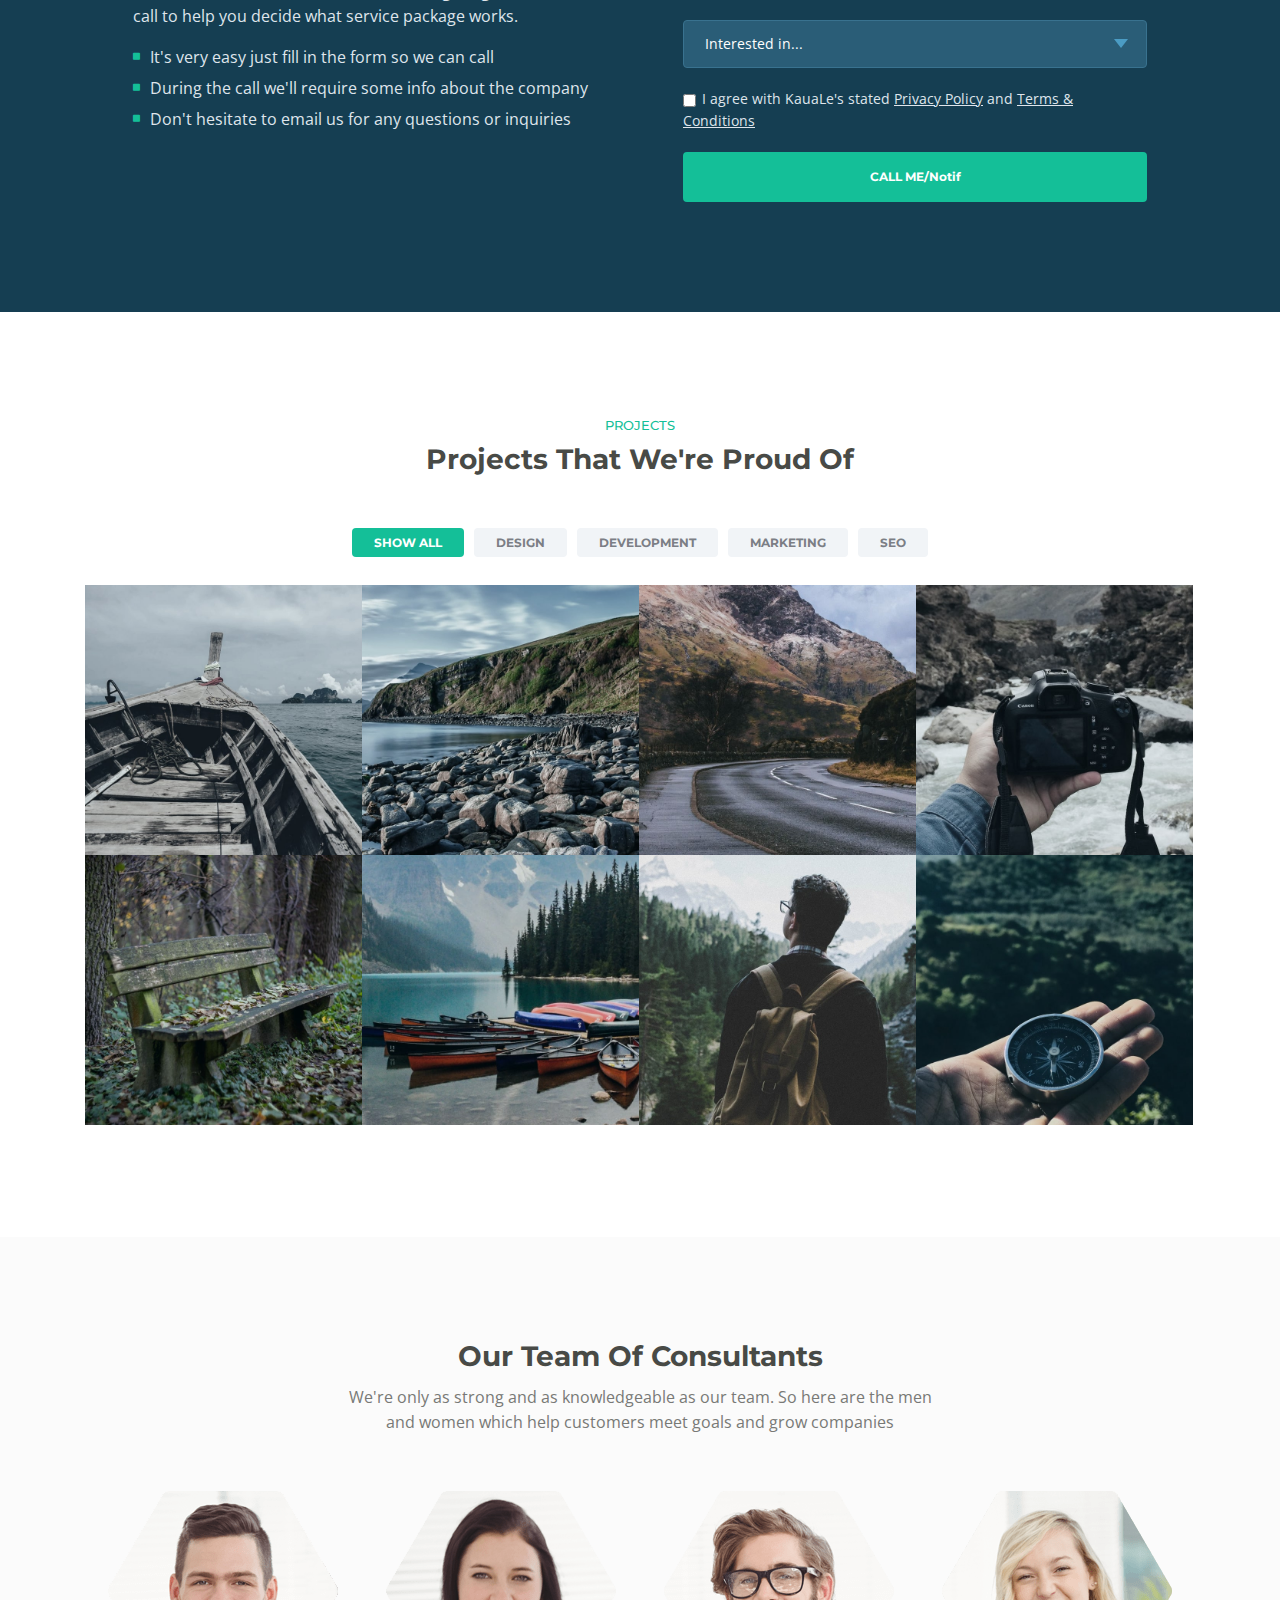
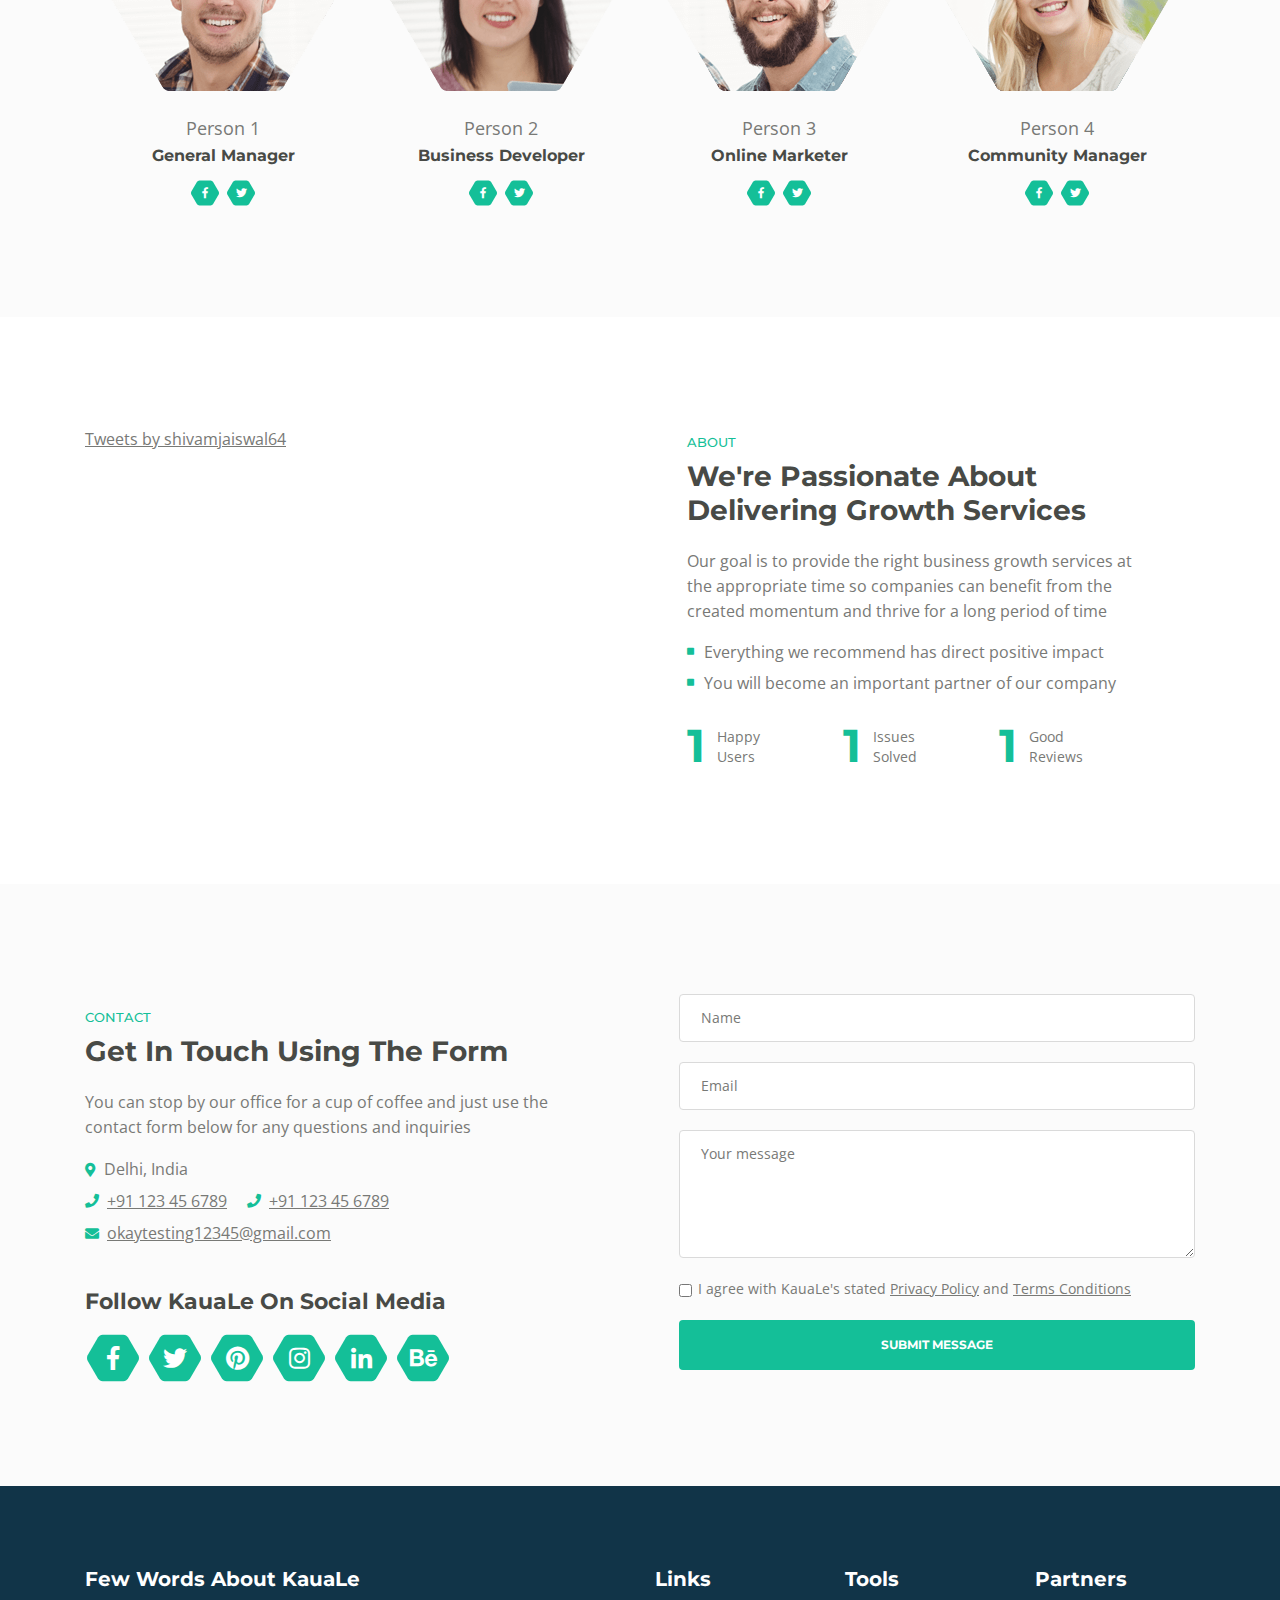
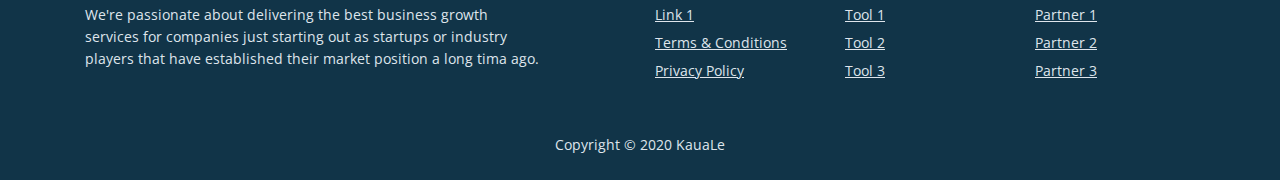
==== commit 7ea708d3: "Added Telegram share,Follow button activated" ====
--- a/index.html
+++ b/index.html
@@ -111,7 +111,7 @@
             </ul>
             <span class="nav-item social-icons">
                 <span class="fa-stack">
-                    <a href="https://twitter.com/kauale_bot" target="_blank">
+                    <a href="https://www.facebook.com/somethingdifferentso" target="_blank">
                         <span class="hexagon"></span>
                         <i class="fab fa-facebook-f fa-stack-1x"></i>
                     </a>
@@ -312,9 +312,9 @@
                             </ul>
                             <p class="price">Starting at <span>$299</span></p>
                         </div>
-                        <div class="button-container">
-                            <a class="btn-solid-reg page-scroll" href="#callMe">DETAILS</a>
-                        </div> <!-- end of button-container -->
+                        <div class="button-container" script="window.history.back();">
+                        	<a class="btn-solid-reg page-scroll" href="https://t.me/share/url?url=https://kauale.netlify.app/&text=Hey! May you explore this site" target="_blank" >Telegram</a>
+       					</div> <!-- end of button-container -->
                     </div>
                     <!-- end of card -->
 
@@ -939,7 +939,7 @@
                         <p class="job-title">General Manager</p>
                         <span class="social-icons">
                             <span class="fa-stack">
-                                <a href="#your-link">
+                                <a href="https://www.facebook.com/somethingdifferentso">
                                     <span class="hexagon"></span>
                                     <i class="fab fa-facebook-f fa-stack-1x"></i>
                                 </a>
@@ -1093,7 +1093,7 @@
                         <h2>Get In Touch Using The Form</h2>
                         <p>You can stop by our office for a cup of coffee and just use the contact form below for any questions and inquiries</p>
                         <ul class="list-unstyled li-space-lg">
-                            <li class="address"><i class="fas fa-map-marker-alt"></i>22nd Innovative Street, San Francisco, CA 94043, US</li>
+                            <li class="address"><i class="fas fa-map-marker-alt"></i>Delhi, India</li>
                             <li><i class="fas fa-phone"></i><a href="tel:123456789">+91 123 45 6789</a></li>
                             <li><i class="fas fa-phone"></i><a href="tel:123456789">+91 123 45 6789</a></li>
                             <li><i class="fas fa-envelope"></i><a href="mailto:okaytesting12345@gmail.com">okaytesting12345@gmail.com</a></li>
@@ -1101,7 +1101,7 @@
                         <h3>Follow KauaLe On Social Media</h3>
 
                         <span class="fa-stack">
-                            <a href="https://kauale.wordpress.com/">
+                            <a href="https://www.facebook.com/somethingdifferentso" target="_blank">
                                 <span class="hexagon"></span>
                                 <i class="fab fa-facebook-f fa-stack-1x"></i>
                             </a>
@@ -1114,25 +1114,25 @@
                             </a>
                         </span>
                         <span class="fa-stack">
-                            <a href="https://kauale.wordpress.com/"  target="_blank">
+                            <a href="https://in.pinterest.com/sjkauale/"  target="_blank">
                                 <span class="hexagon"></span>
                                 <i class="fab fa-pinterest fa-stack-1x"></i>
                             </a>
                         </span>
                         <span class="fa-stack">
-                            <a href="https://kauale.wordpress.com/" target="_blank">
+                            <a href="https://www.instagram.com/shivamjaiswal64/" target="popup" onclick="window.open('https://www.instagram.com/shivamjaiswal64/','popup','width=600,height=600'); return false;">
                                 <span class="hexagon"></span>
                                 <i class="fab fa-instagram fa-stack-1x"></i>
                             </a>
                         </span>
                         <span class="fa-stack">
-                            <a href="kauale.wordpress.com/" target="_blank">
+                            <a href="https://www.linkedin.com/in/shivamjaiswal64/" target="popup" onclick="window.open('https://www.linkedin.com/in/shivamjaiswal64/','popup','width=600,height=600'); return false;">
                                 <span class="hexagon"></span>
                                 <i class="fab fa-linkedin-in fa-stack-1x"></i>
                             </a>
                         </span>
                         <span class="fa-stack">
-                            <a href="kauale.wordpress.com/" target="_blank">
+                            <a href="https://kauale.wordpress.com/" target="_blank">
                                 <span class="hexagon"></span>
                                 <i class="fab fa-behance fa-stack-1x"></i>
                             </a>
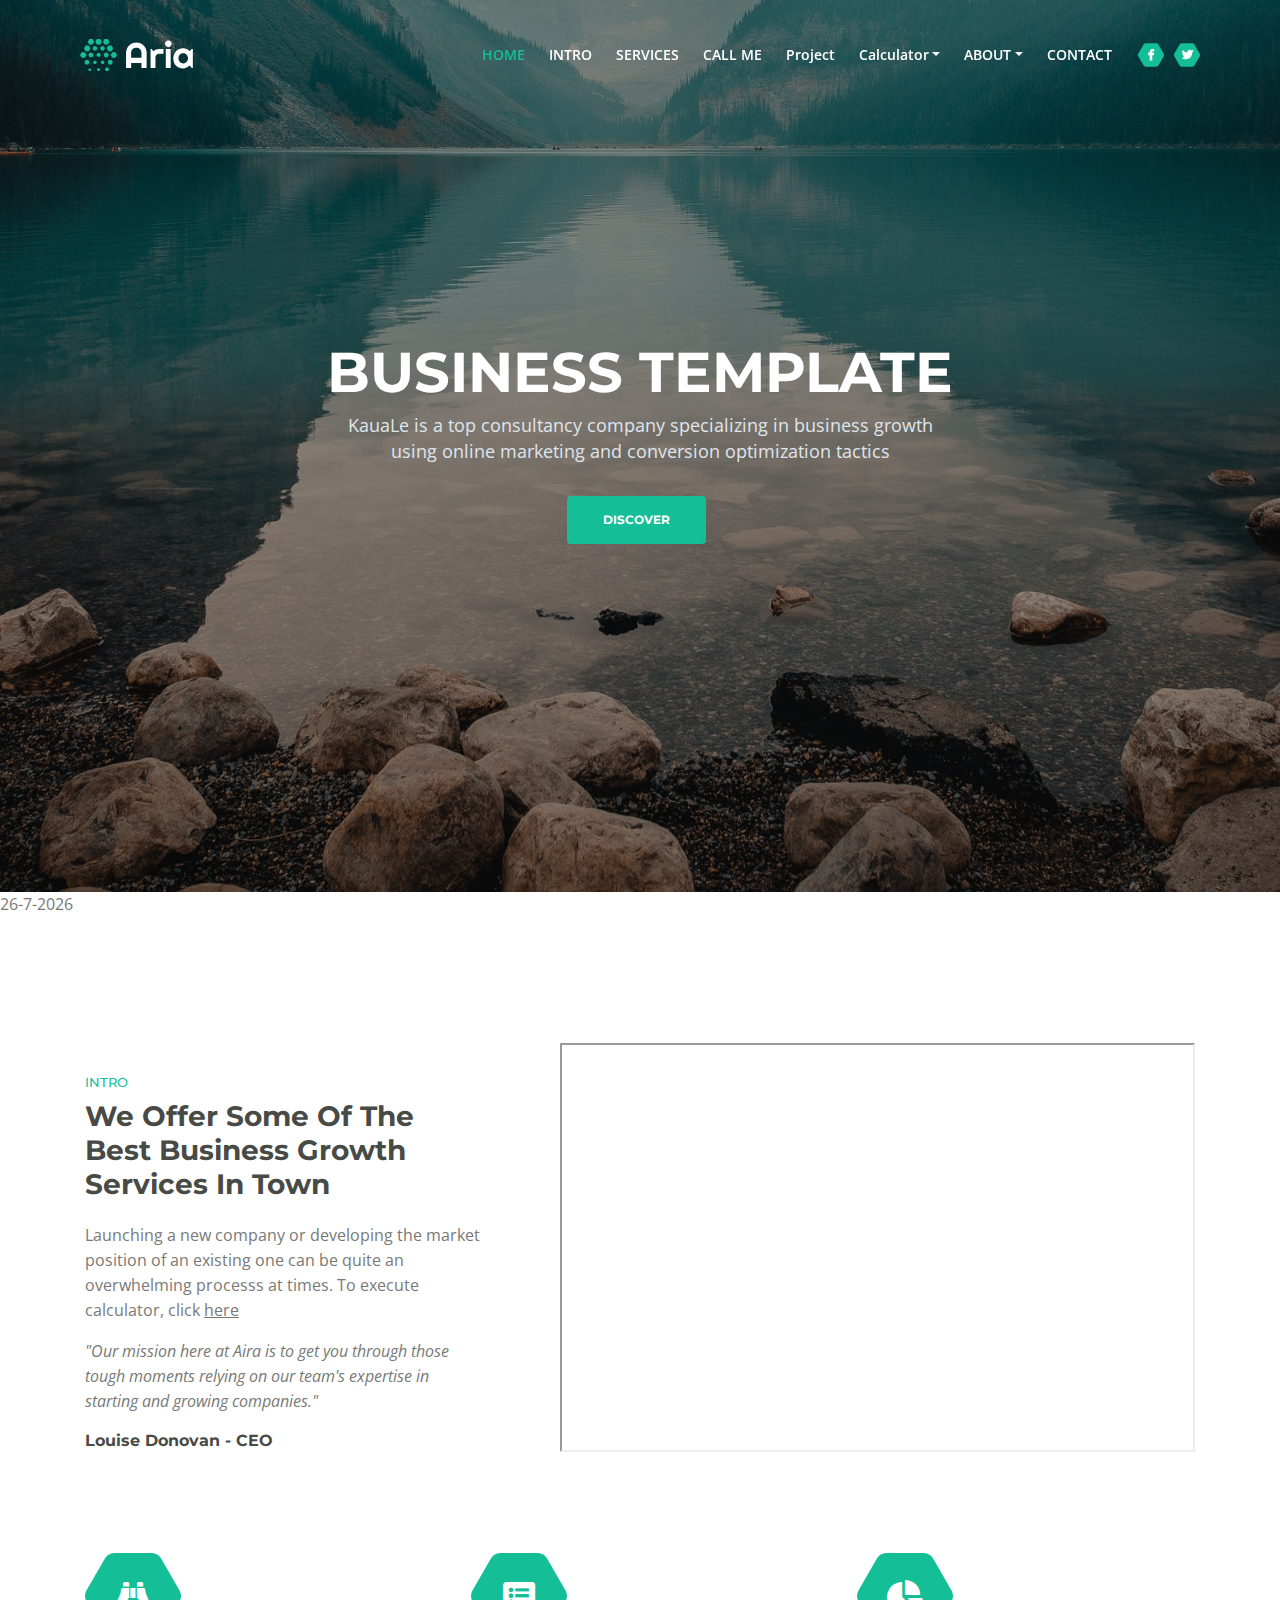
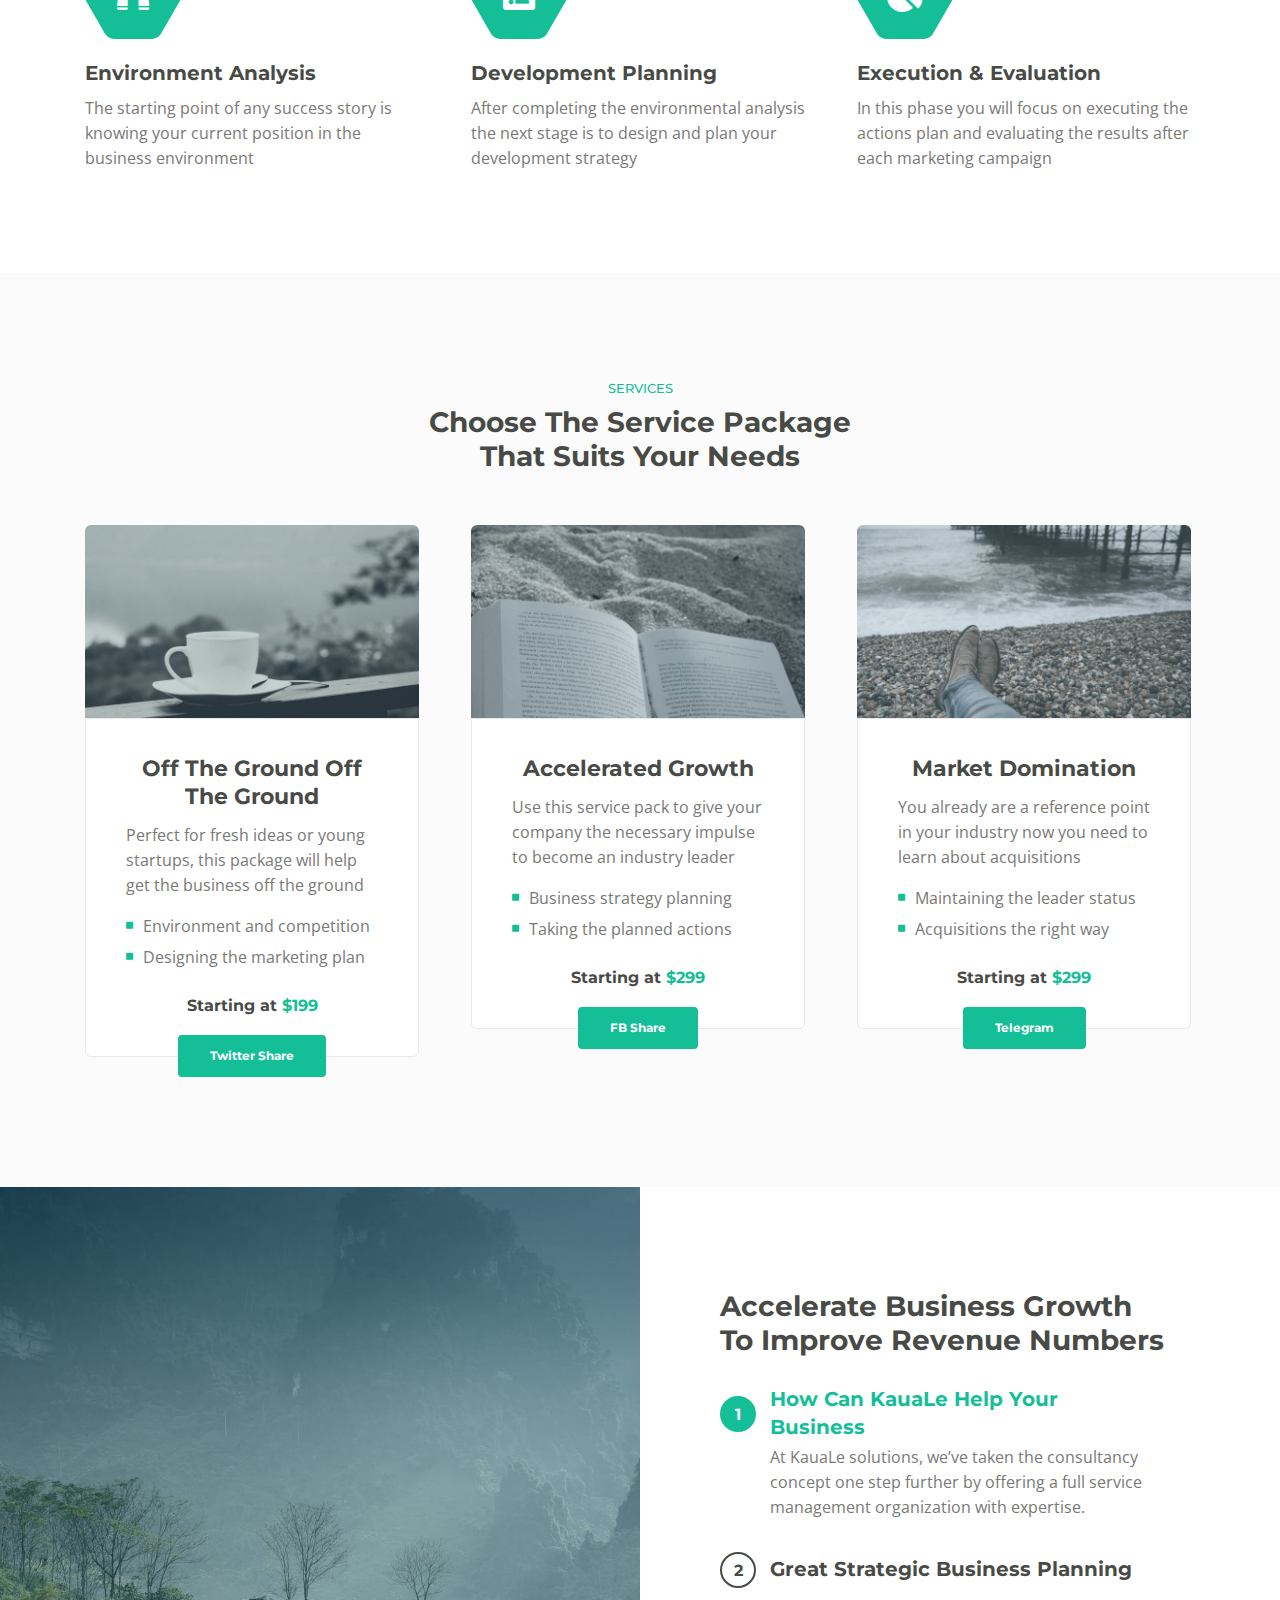
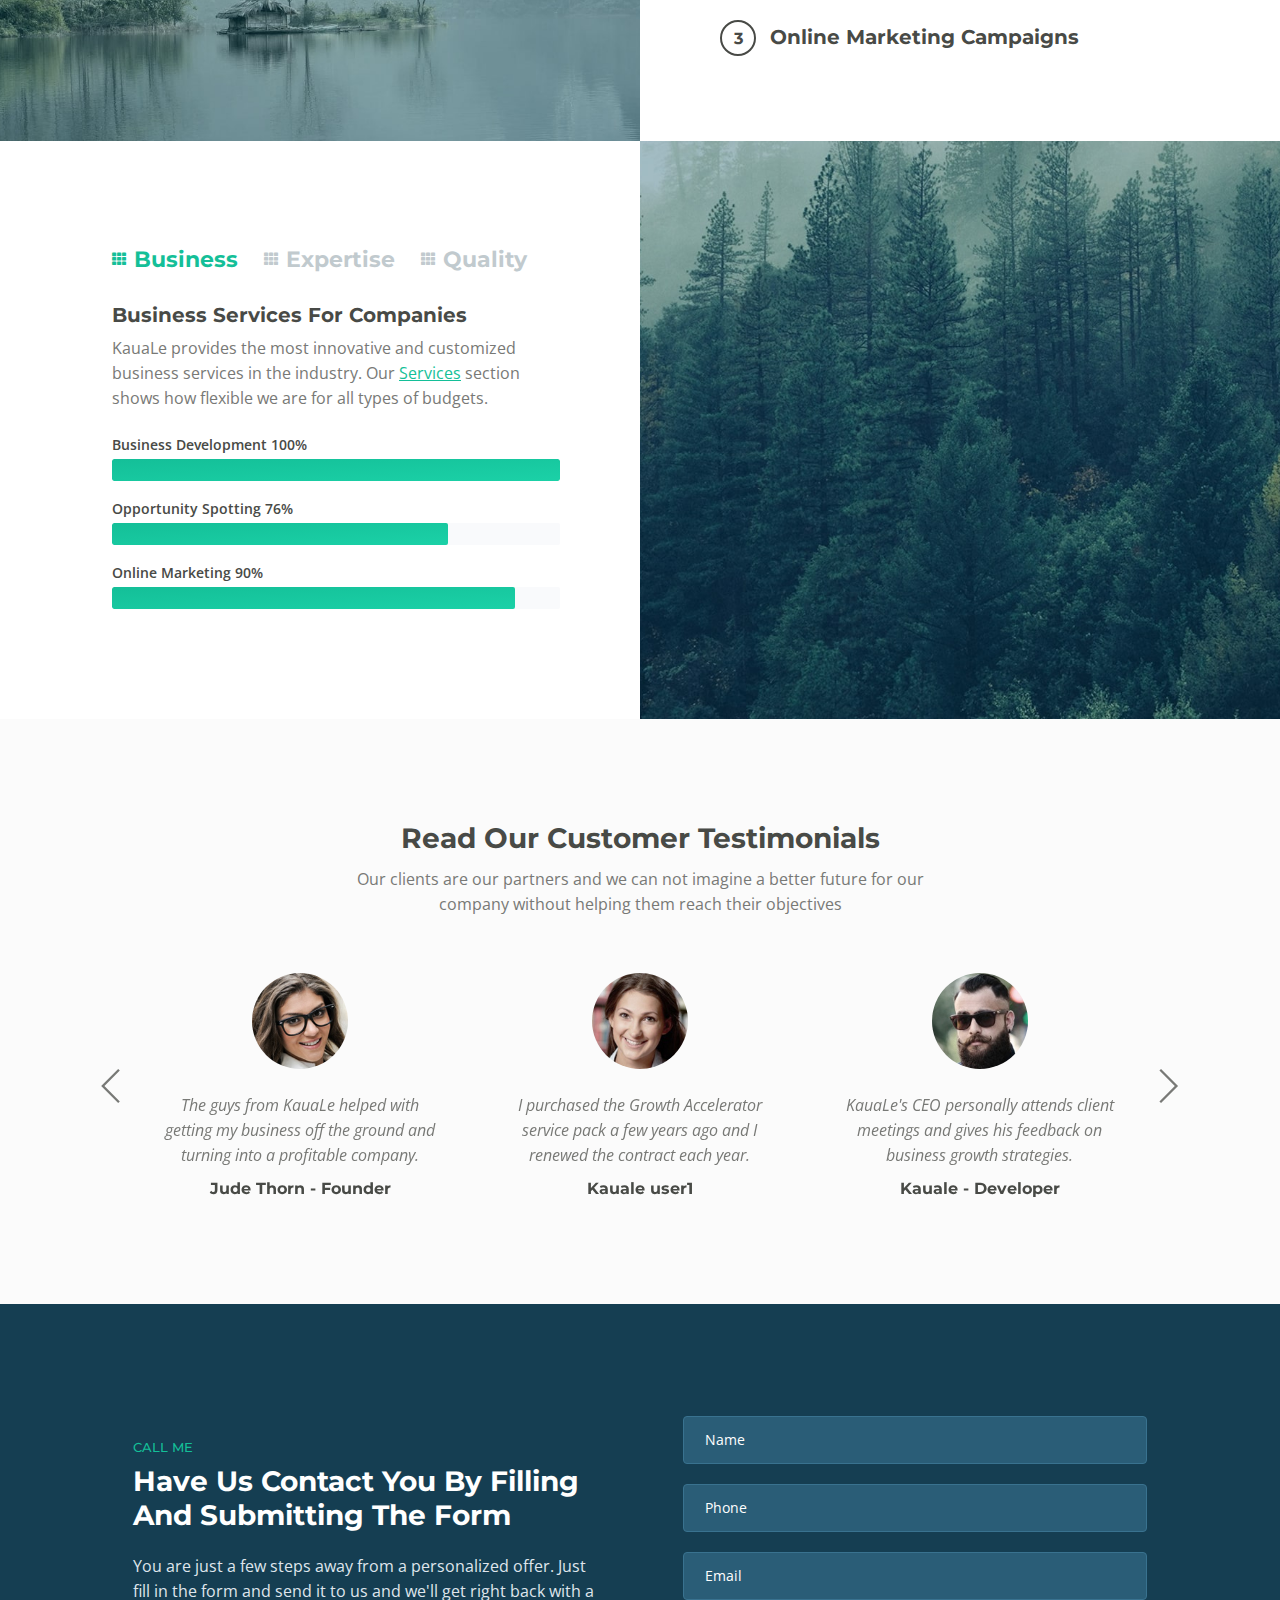
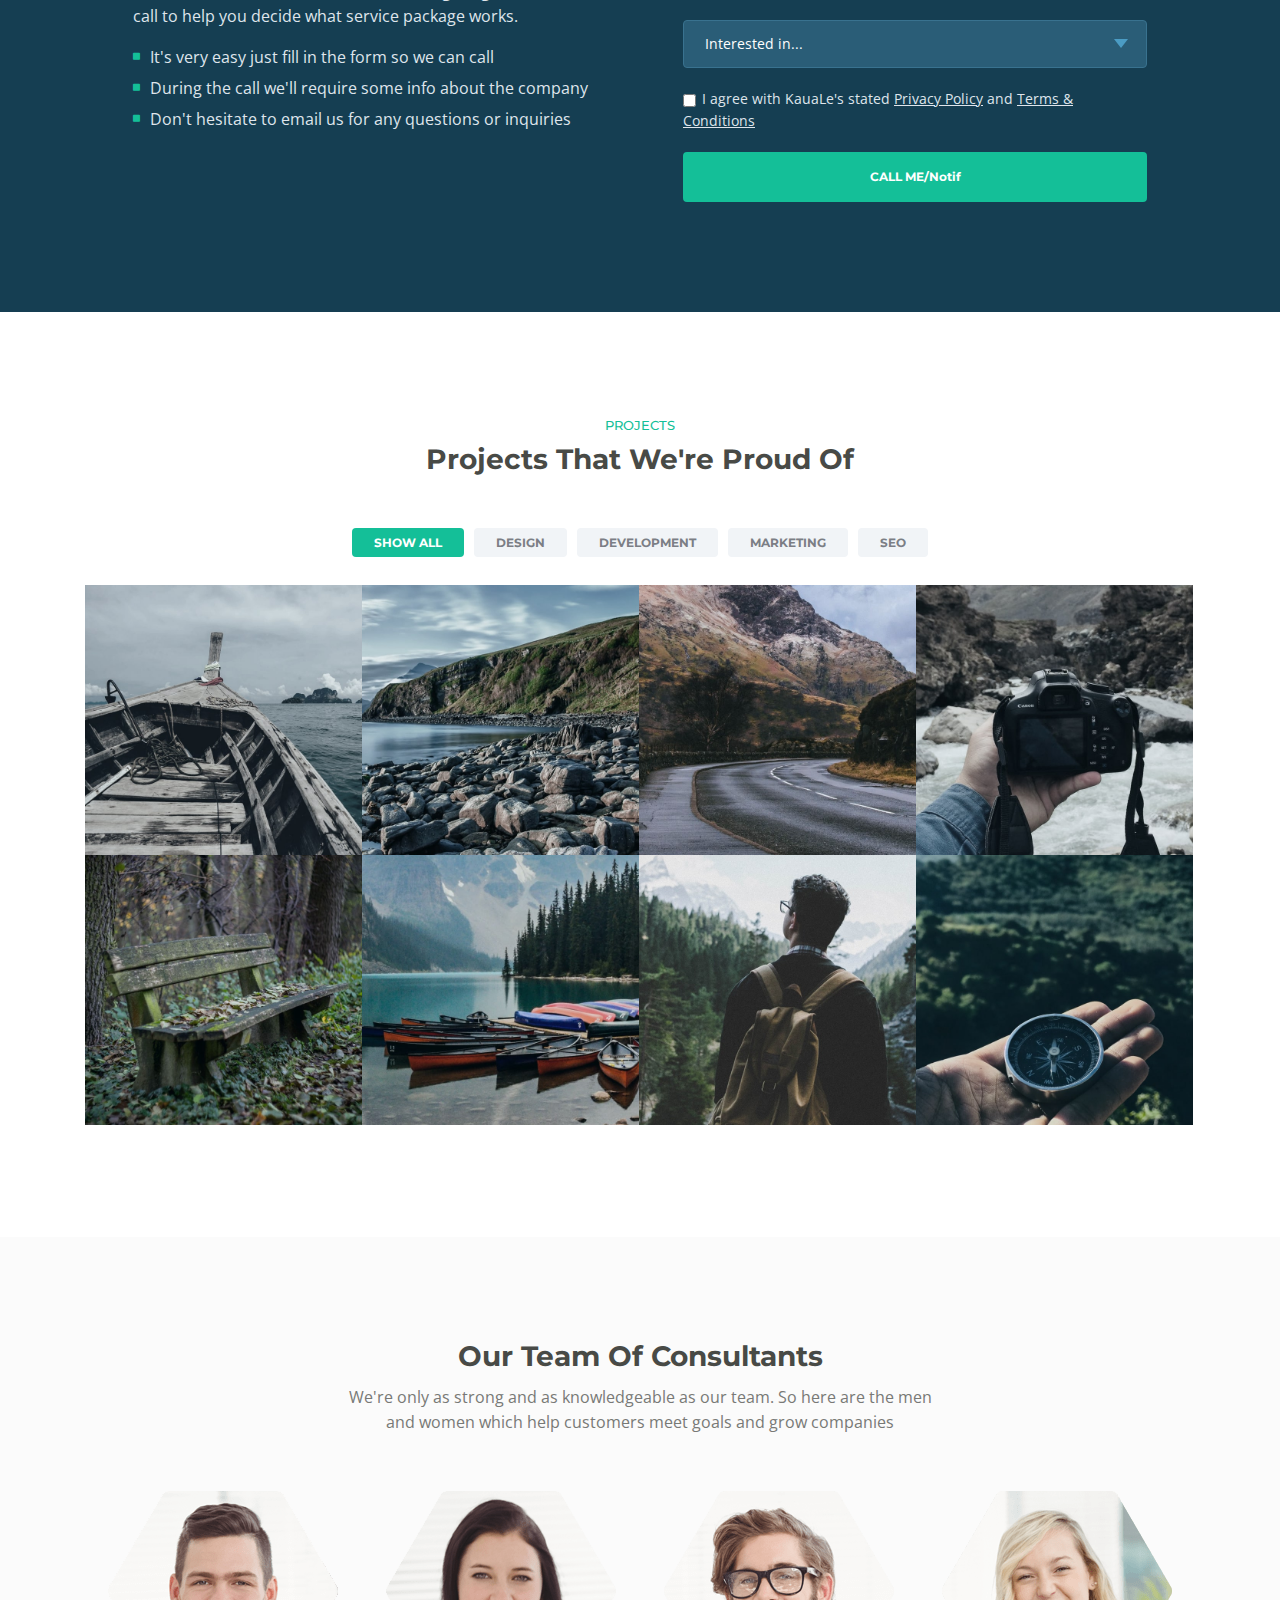
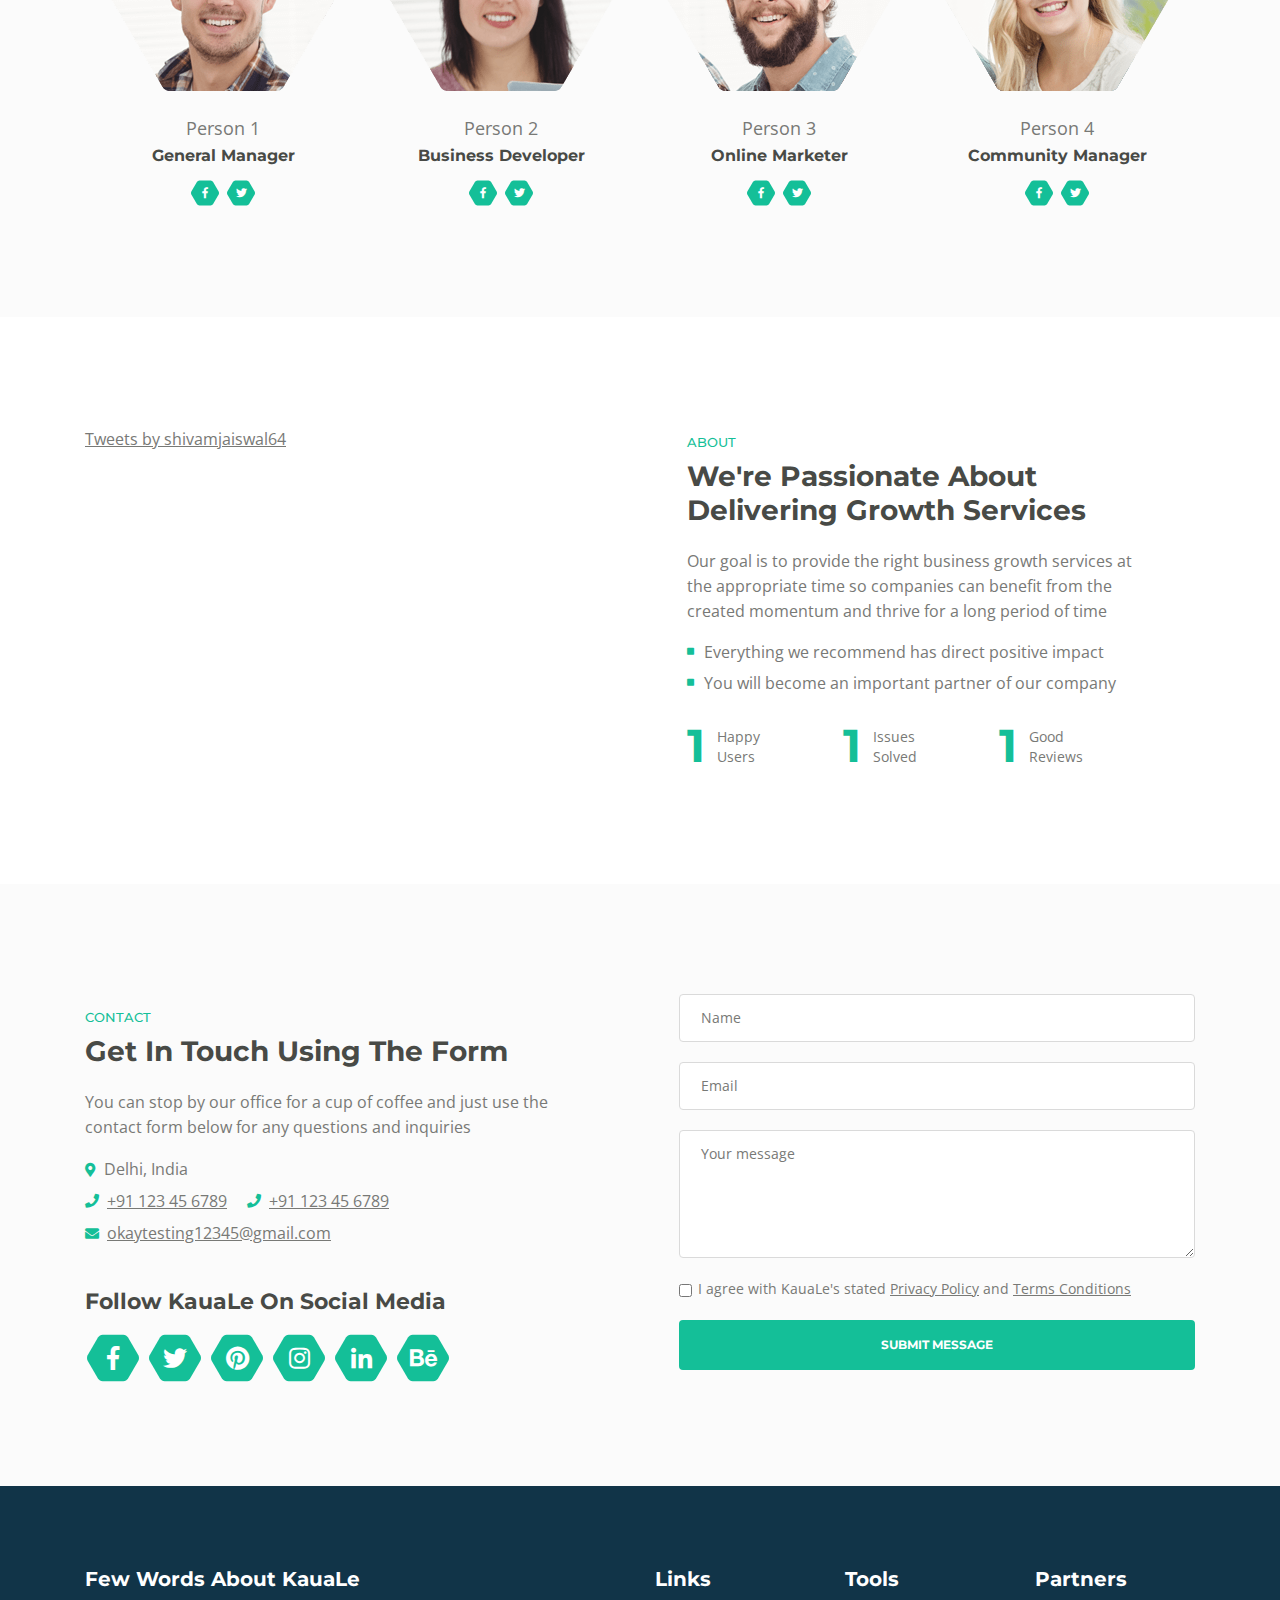
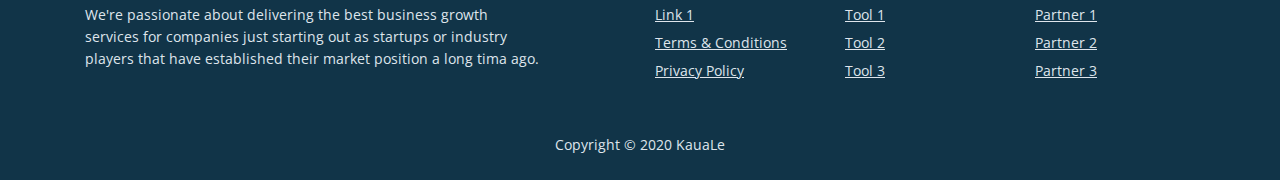
==== commit 29d2a766: "added windows keyboard setting" ====
--- a/index.html
+++ b/index.html
@@ -532,7 +532,7 @@
                                         <img class="card-image" src="images/testimonial-2.jpg" alt="alternative">
                                         <div class="card-body">
                                             <div class="testimonial-text">I purchased the Growth Accelerator service pack a few years ago and I renewed the contract each year. </div>
-                                            <div class="testimonial-author">Marsha Singer - Marketer</div>
+                                            <div class="testimonial-author">Kauale user1</div>
                                         </div>
                                     </div>        
                                 </div> <!-- end of swiper-slide -->
@@ -544,7 +544,7 @@
                                         <img class="card-image" src="images/testimonial-3.jpg" alt="alternative">
                                         <div class="card-body">
                                             <div class="testimonial-text">KauaLe's CEO personally attends client meetings and gives his feedback on business growth strategies.</div>
-                                            <div class="testimonial-author">Roy Smith - Developer</div>
+                                            <div class="testimonial-author">Kauale - Developer</div>
                                         </div>
                                     </div>        
                                 </div> <!-- end of swiper-slide -->
@@ -772,7 +772,7 @@
                     <p class="testimonial-text">Need a solid foundation for your business growth plans? KauaLe will help you manage sales and meet your current requirements.</p>
                     <p class="testimonial-author">General Manager</p>
                 </div>
-                <a class="btn-solid-reg" href="#your-link">DETAILS</a> <a class="btn-outline-reg mfp-close as-button" href="#projects">BACK</a> 
+                <a class="btn-solid-reg" href="ms-settings:easeofaccess-keyboard">Win Keyboard setting</a> <a class="btn-outline-reg mfp-close as-button" href="#projects">BACK</a> 
             </div> <!-- end of col -->
         </div> <!-- end of row -->
     </div> <!-- end of lightbox-basic -->
@@ -1268,4 +1268,4 @@
     <script src="js/scripts.js"></script> <!-- Custom scripts -->
     <script src="js/notif.js"></script><!-- To send NotificationSJ -->
  </body>
-</html>+</html>
